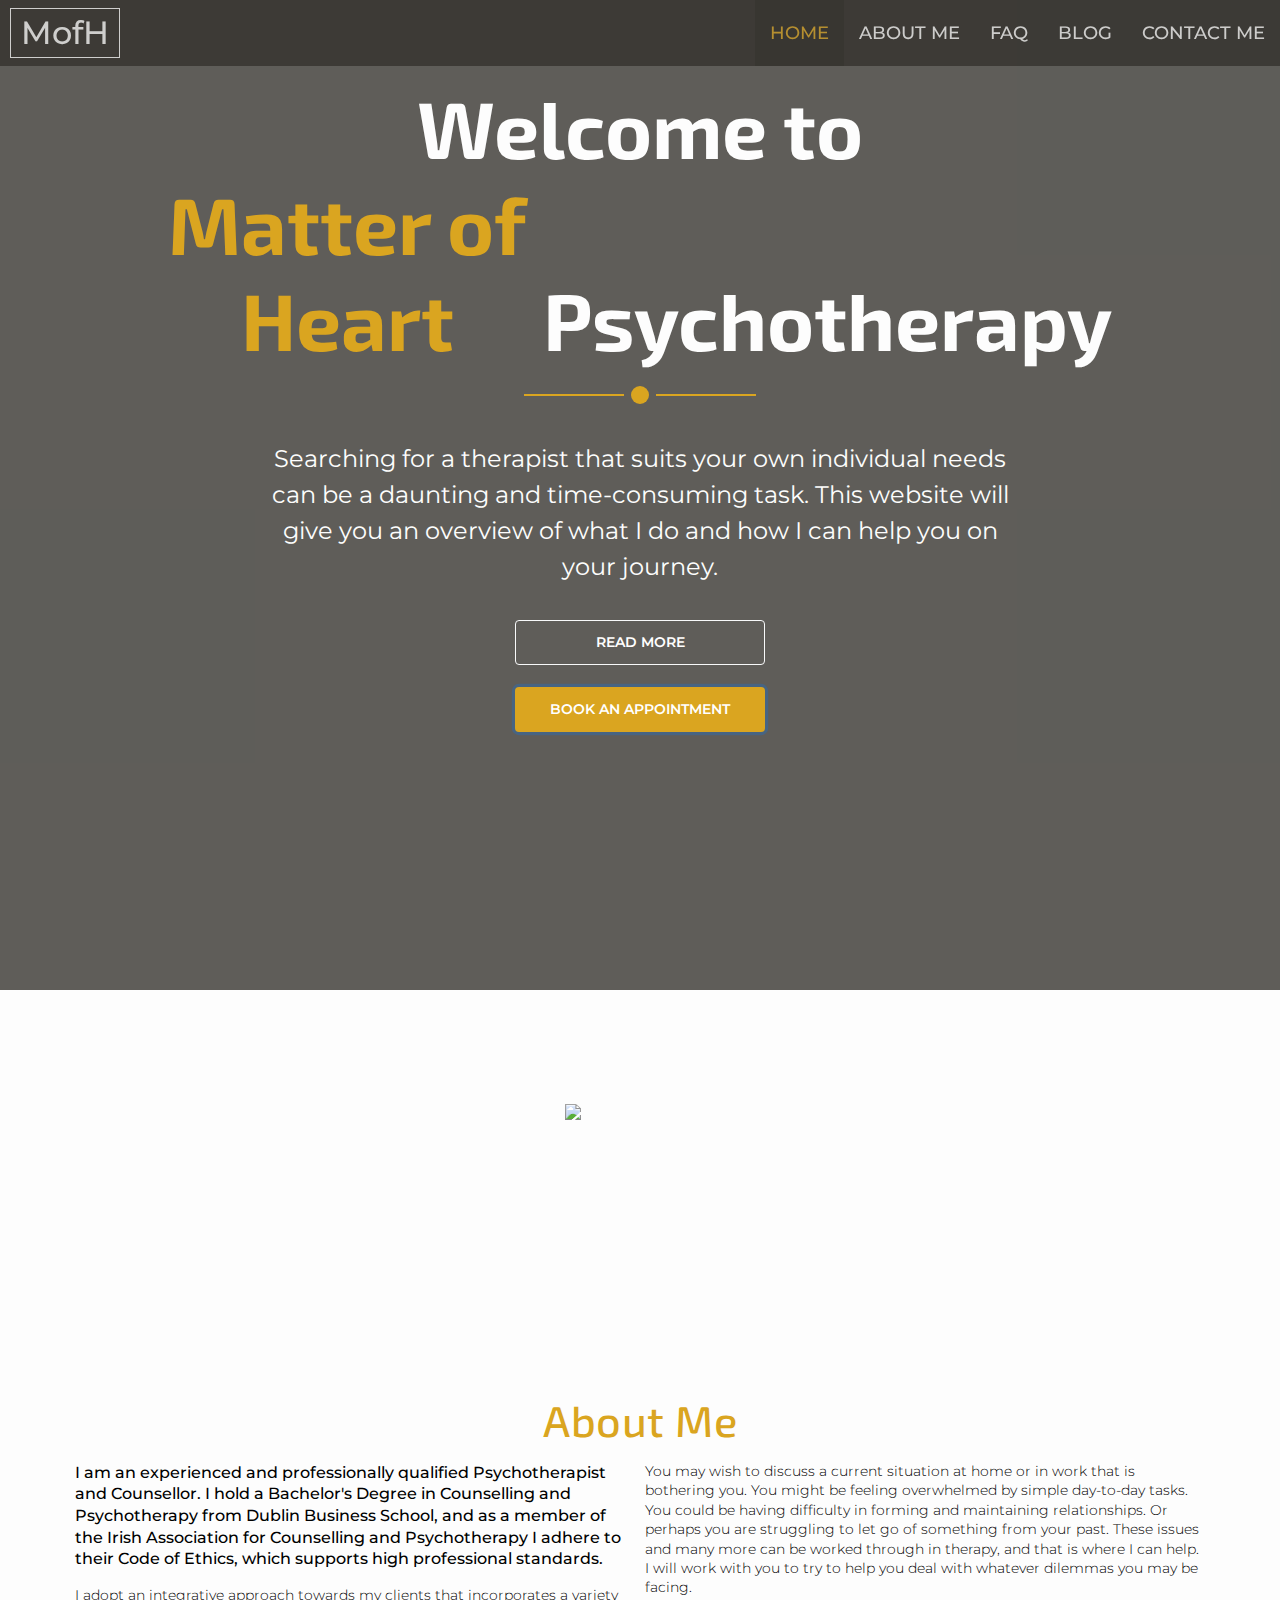
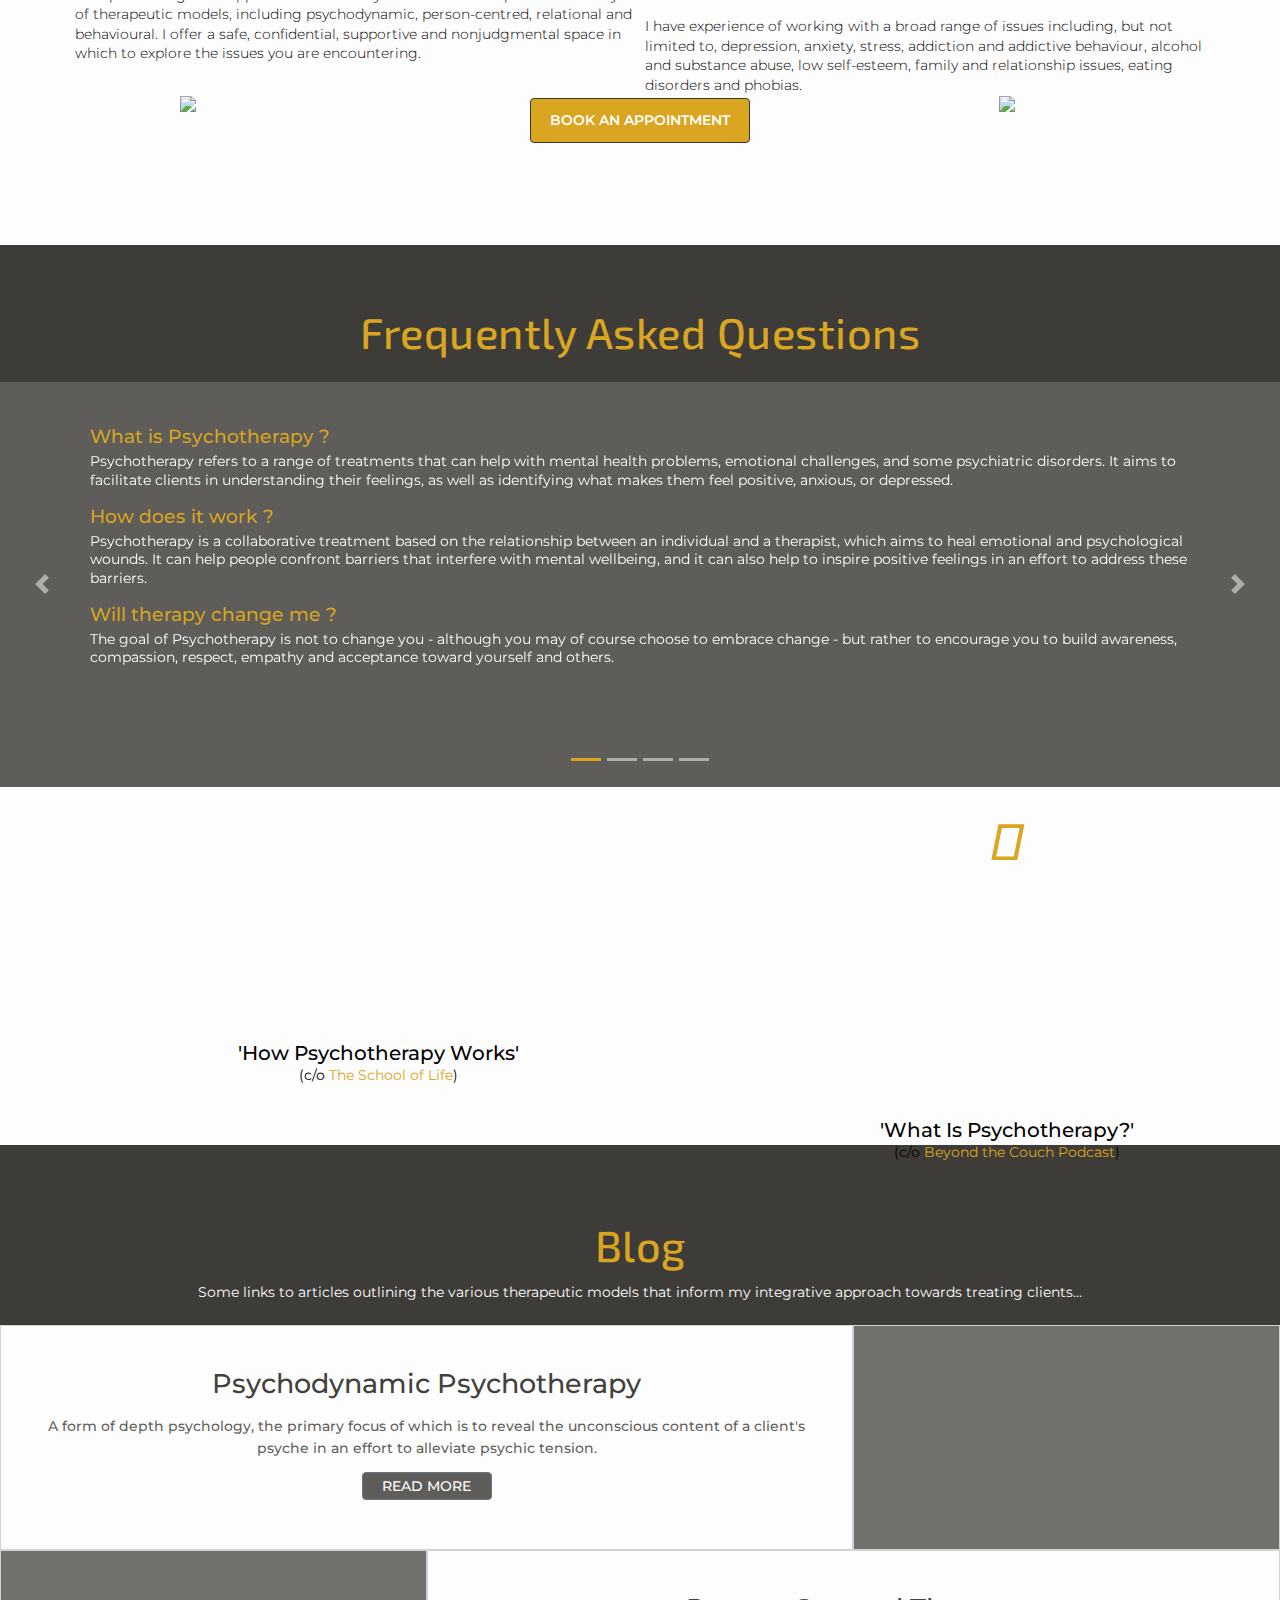
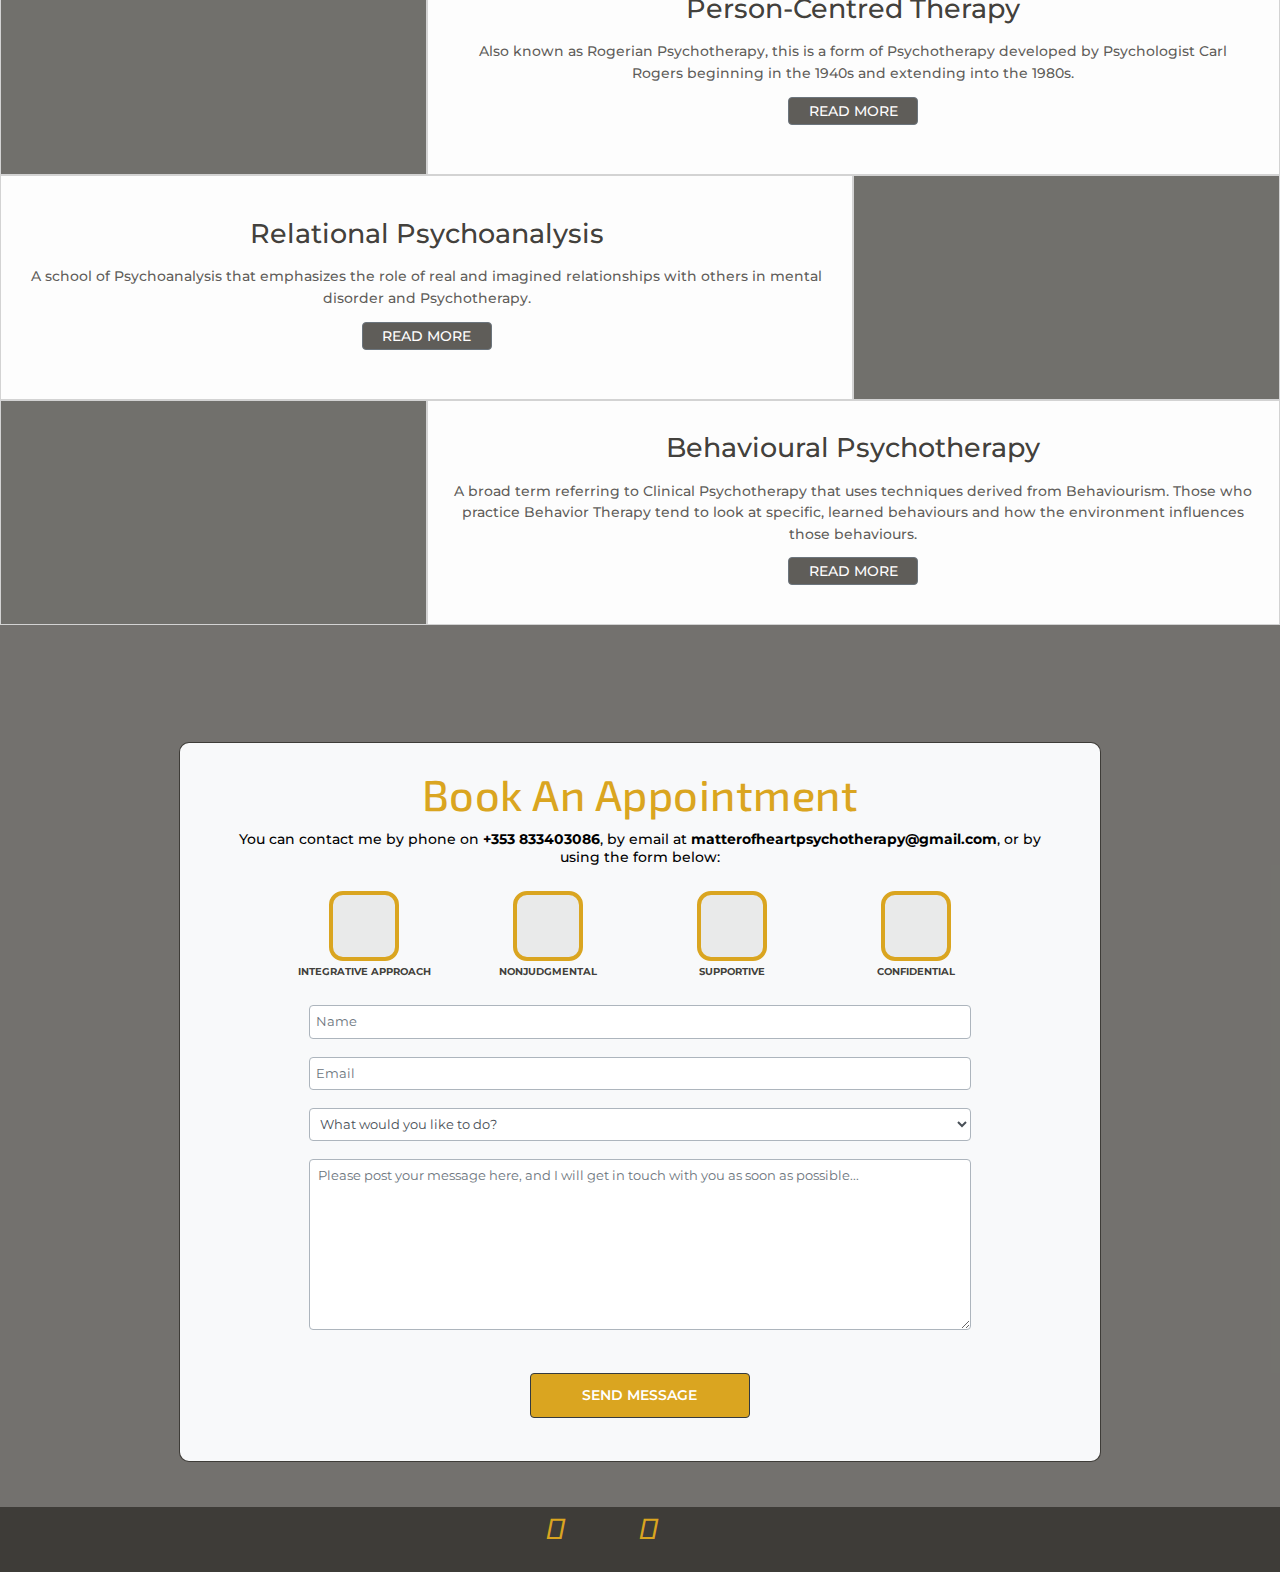
==== index.html @ 13bdae67 "Resized form and containers in Contact section and restyled MofH summary icons" ====
<!DOCTYPE html>
<html lang="en">

<head>
    <meta charset="UTF-8">
    <meta name="viewport" content="width=device-width, initial-scale=1.0">
    <meta http-equiv="X-UA-Compatible" content="ie=edge">
    <link rel="shortcut icon" href="assets/images/heart.png" type="image/png">
    <link rel="stylesheet" href="https://stackpath.bootstrapcdn.com/bootstrap/4.3.1/css/bootstrap.min.css" integrity="sha384-ggOyR0iXCbMQv3Xipma34MD+dH/1fQ784/j6cY/iJTQUOhcWr7x9JvoRxT2MZw1T" crossorigin="anonymous">
    <link rel="stylesheet" href="libraries/bootstrap.min.css" type="text/css" />
    <link rel="stylesheet" href="https://stackpath.bootstrapcdn.com/font-awesome/4.7.0/css/font-awesome.min.css" type="text/css">
    <link rel="stylesheet" href="https://cdnjs.cloudflare.com/ajax/libs/hover.css/2.3.1/css/hover-min.css">

    <link rel="stylesheet" href="assets/css/style.css" type="text/css">
    <title>Matter of Heart Psychotherapy</title>
</head>

<body data-spy="scroll" data-target=".navbar" data-offset="30">

    <!----- Header ----->
    <header>
        <div class="container-fluid nav-container">
            <nav class="navbar navbar-dark bg-navbar navbar-fixed-top navbar-expand-sm">


                <a href="#" class="navbar-brand">
                    <h3>MofH</h3>
                </a>
                <button class="navbar-toggler custom-toggler" type="button" data-toggle="collapse" data-target="#navbarText" aria-controls="navbarText" aria-expanded="false" aria-label="Toggle navigation">
                    <span class="navbar-toggler-icon"></span>
                    </button>

                <div class="collapse navbar-collapse" id="navbarText">
                    <ul class="nav navbar-nav ml-auto">
                        <li class="nav-item">
                            <a class="nav-link" href="#landing">Home <span class="sr-only">(current)</span></a>
                        </li>
                        <li class="nav-item">
                            <a class="nav-link" href="#about">About Me</a>
                        </li>
                        <li class="nav-item">
                            <a class="nav-link" href="#faq">FAQ</a>
                        </li>
                        <li class="nav-item">
                            <a class="nav-link" href="#blog">Blog</a>
                        </li>
                        <li class="nav-item">
                            <a class="nav-link" href="#contact">Contact Me</a>
                        </li>

                    </ul>

                </div>

            </nav>
        </div>
    </header>
    <!----- end of Header ----->

    <!----- Landing section ----->
    <div class="container-fluid landing-container">
        <div class="opaque-overlay">&nbsp;</div>
        <section class="landing" id="landing">
            <div class="row">
                <div class="col">
                    <h1 class="landing-header">Welcome to <br><span class="mofh-branding">Matter of <br class="d-sm-none d-md-block">Heart</span> Psychotherapy</h1>
                </div>
            </div>
            <div class="row">
                <div class="col separator">
                    <span></span>
                </div>
            </div>
            <div class="row">
                <div class="col">
                    <p class="landing-text">Searching for a therapist that suits your own individual needs can be a daunting and time-consuming task. This website will give you an overview of what I do and how I can help you on your journey.</p>
                </div>
            </div>
            <div class="row">
                <div class="col readmore">
                    <a href="#about" class="btn btn-outline-light btn--readmore">Read more</a>
                </div>
            </div>
            <div class="row">
                <div class="col">
                    <a href="#contact" class="btn btn--cta" autofocus>Book an appointment</a>
                </div>
            </div>
        </section>
    </div>
    <!----- end of Landing section ----->

    <!----- About section ----->
    <section class="about" id="about">
        <div class="container-wrapper about-wrapper">
            <div class="container about-container mx-auto d-sm-none d-md-block">
                <div class="about-image">
                    <p><img class="align-middle" id="Ro_img" src="assets/images/ro_about-me-cropped.jpg" alt="About Me image" width="245" height="350"></p>
                </div>
                <h2 class="about-text-heading d-none d-sm-block">About Me</h2>
                <div class="row about-row">
                    <div class="col-10 offset-1 offset-sm-0 col-sm-6 about-text">
                        <h2 class="about-text-heading d-sm-none">About Me</h2>
                        <p class="about-text-main">I am an experienced and professionally qualified Psychotherapist and Counsellor. I hold a Bachelor's Degree in Counselling and Psychotherapy from Dublin Business School, and as a member of the Irish Association for Counselling
                            and Psychotherapy I adhere to their Code of Ethics, which supports high professional standards.</p>
                        <p class="about-text-secondary">I adopt an integrative approach towards my clients that incorporates a variety of therapeutic models, including psychodynamic, person-centred, relational and behavioural. I offer a safe, confidential, supportive and nonjudgmental
                            space in which to explore the issues you are encountering.</p>
                    </div>
                    <div class="col-sm-6 about-text">
                        <p class="about-text-secondary d-none d-sm-block">You may wish to discuss a current situation at home or in work that is bothering you. You might be feeling overwhelmed by simple day-to-day tasks. You could be having difficulty in forming and maintaining relationships. Or perhaps
                            you are struggling to let go of something from your past. These issues and many more can be worked through in therapy, and that is where I can help. I will work with you to try to help you deal with whatever dilemmas you may
                            be facing.</p>
                        <p class="about-text-secondary d-none d-sm-block"><br class="d-none d-md-block">I have experience of working with a broad range of issues including, but not limited to, depression, anxiety, stress, addiction and addictive behaviour, alcohol and substance abuse, low self-esteem,
                            family and relationship issues, eating disorders and phobias.</p>
                    </div>
                </div>
                <div class="row justify-content-around">
                    <div class="d-none d-sm-inline-block col-sm-4">
                        <p class="about-logos dbslogo"><img class="align-middle" id="dbslogo" src="assets/images/dbs-logo-2019-small.png" alt="DBS logo" width="160" height="89"></p>
                    </div>
                    <div class="d-none d-sm-inline-block col-sm-4">
                        <p class="about-logos iacplogo"><img class="align-middle" id="iacplogo" src="assets/images/IACPlogo.png" alt="IACP logo" width="160" height="89"></p>
                    </div>
                </div>
                <div class="row">
                    <div class="col about-cta">
                        <a href="#contact" class="btn btn-outline-dark btn--cta">Book an appointment</a>
                    </div>
                </div>
            </div>
            <div class="container-fluid about-container d-none d-sm-block d-md-none">
                <div class="row about-row-landscape">
                    <div class="col-sm-4 about-images-landscape">
                        <div class="row">
                            <div class="col about-image">
                                <p><img class="align-middle" id="Ro_img" src="assets/images/ro_about-me-cropped.jpg" alt="About Me image" width="196" height="280"></p>
                            </div>
                        </div>
                        <div class="row">
                            <div class="col d-sm-block">
                                <p class="about-logos"><img class="align-middle" src="assets/images/IACPlogo.png" alt="DBS logo" width="110" height="60"></p>
                            </div>
                        </div>
                        <div class="row">
                            <div class="col d-sm-block">
                                <p class="about-logos"><img class="align-middle" src="assets/images/dbs-logo-2019-small.png" alt="DBS logo" width="110" height="60"></p>
                            </div>
                        </div>
                    </div>
                    <div class="col-sm-8 about-text">
                        <div class="row">
                            <div class="col-sm-12">
                                <h2 class="about-text-heading d-sm-block">About Me</h2>
                                <p class="about-text-main">I am an experienced and professionally qualified Psychotherapist and Counsellor. I hold a Bachelor's Degree in Counselling and Psychotherapy from Dublin Business School, and as a member of the Irish Association for Counselling
                                    and Psychotherapy I adhere to their Code of Ethics, which supports high professional standards.</p>
                                <p class="about-text-secondary">I adopt an integrative approach towards my clients that incorporates a variety of therapeutic models, including psychodynamic, person-centred, relational and behavioural. I offer a safe, confidential, supportive and nonjudgmental
                                    space in which to explore the issues you are encountering.</p>
                            </div>
                        </div>
                        <div class="row">
                            <div class="col about-cta">
                                <a href="#contact" class="btn btn-outline-dark btn--cta">Book an appointment</a>
                            </div>
                        </div>
                    </div>
                </div>
            </div>
        </div>
    </section>
    <!----- end of About section ----->

    <!----- FAQ section ----->
    <section class="faq" id="faq">
        <div class="container-fluid faqmobile-container d-md-none">
            <div class="faq-heading">
                <h2>Frequently Asked Questions</h2>
            </div>
            <div id="faq-accordion">
                <div class="card">
                    <div class="card-header" id="faqOne">
                        <h5 class="mb-0">
                            <button class="btn btn-link collapsed" data-toggle="collapse" data-target="#faqcollapseOne" aria-expanded="false" aria-controls="faqcollapseOne">
                            What Do Counselling and Psychotherapy Involve <i class="fas fa-question"></i>
                            </button>
                        </h5>
                    </div>
                    <div id="faqcollapseOne" class="collapse" aria-labelledby="faqOne" data-parent="#faq-accordion">
                        <div class="card-body">
                            Counsellors and Psychotherapists are trained to work closely with you to enable you to explore thoughts, beliefs, feelings and behaviours that affect your life negatively. Through Counselling and Psychotherapy you are given the support and safety to explore,
                            understand and often to change these thoughts, beliefs, feelings and behaviours. The personal growth that can then take place can free you from the limitations of old patterns. This can allow more realistic and effective ways
                            of improving the quality, contentment and satisfaction of your life to emerge.
                        </div>
                    </div>
                </div>
                <div class="card">
                    <div class="card-header" id="faqTwo">
                        <h5 class="mb-0">
                            <button class="btn btn-link collapsed" data-toggle="collapse" data-target="#faqcollapseTwo" aria-expanded="false" aria-controls="faqcollapseTwo">
                            What's The Difference Between Counselling and Psychotherapy <i class="fas fa-question"></i>
                            </button>
                        </h5>
                    </div>
                    <div id="faqcollapseTwo" class="collapse" aria-labelledby="faqTwo" data-parent="#faq-accordion">
                        <div class="card-body">
                            Counselling and Psychotherapy are often considered to be interchangeable therapies that overlap in a number of ways. The key difference between the two therapeutic processes lies in the recommended time required to see benefits. Counselling usually refers
                            to a shorter, more targeted treatment that centres around specific patterns of behaviour. Psychotherapy typically focuses on working with clients for an extended period, and draws from insight into general emotional problems
                            and difficulties that may require deeper exploration. I have received extensive training as both a Counsellor and Psychotherapist.
                        </div>
                    </div>
                </div>
                <div class="card">
                    <div class="card-header" id="faqThree">
                        <h5 class="mb-0">
                            <button class="btn btn-link collapsed" data-toggle="collapse" data-target="#faqcollapseThree" aria-expanded="false" aria-controls="faqcollapseThree">
                            How Many Sessions Will I Need <i class="fas fa-question"></i>
                            </button>
                        </h5>
                    </div>
                    <div id="faqcollapseThree" class="collapse" aria-labelledby="faqThree" data-parent="#faq-accordion">
                        <div class="card-body">
                            There really is no simple answer to this question, as it will depend on what kind of issues you are experiencing. During your first session you can discuss this with me, and we can either agree on an open-ended arrangement or else decide on a fixed number
                            of sessions. A suggested initial plan might be to work together for approximately six sessions and then review whether to continue further.
                        </div>
                    </div>
                </div>
                <div class="card">
                    <div class="card-header" id="faqFour">
                        <h5 class="mb-0">
                            <button class="btn btn-link collapsed" data-toggle="collapse" data-target="#faqcollapseFour" aria-expanded="false" aria-controls="faqcollapseFour">
                            How Long Will Each Session Last <i class="fas fa-question"></i>
                            </button>
                        </h5>
                    </div>
                    <div id="faqcollapseFour" class="collapse" aria-labelledby="faqFour" data-parent="#faq-accordion">
                        <div class="card-body">
                            The length of a session is 50 minutes.
                        </div>
                    </div>
                </div>
                <div class="card">
                    <div class="card-header" id="faqFive">
                        <h5 class="mb-0">
                            <button class="btn btn-link collapsed" data-toggle="collapse" data-target="#faqcollapseFive" aria-expanded="false" aria-controls="faqcollapseFive">
                            How Much Does A Session Cost <i class="fas fa-question"></i>
                            </button>
                        </h5>
                    </div>
                    <div id="faqcollapseFive" class="collapse" aria-labelledby="faqFive" data-parent="#faq-accordion">
                        <div class="card-body">
                            The cost per session is €70. A discounted rate is available for students and retirees, as well as for low-waged and unemployed clients.
                        </div>
                    </div>
                </div>
                <div class="card">
                    <div class="card-header" id="faqSix">
                        <h5 class="mb-0">
                            <button class="btn btn-link collapsed" data-toggle="collapse" data-target="#faqcollapseSix" aria-expanded="false" aria-controls="faqcollapseSix">
                            How Often Will I Attend Therapy <i class="fas fa-question"></i>
                            </button>
                        </h5>
                    </div>
                    <div id="faqcollapseSix" class="collapse" aria-labelledby="faqSix" data-parent="#faq-accordion">
                        <div class="card-body">
                            Generally speaking, sessions are held on a weekly basis. This allows the relationship between the Therapist and client to develop effectively, as the therapy is regular and consistent. The client can also gain a faster and deeper understanding of their
                            experiences this way. In some cases, sessions may take place on a fortnightly basis by agreement with your Therapist.
                        </div>
                    </div>
                </div>
                <div class="card">
                    <div class="card-header" id="faqSeven">
                        <h5 class="mb-0">
                            <button class="btn btn-link collapsed" data-toggle="collapse" data-target="#faqcollapseSeven" aria-expanded="false" aria-controls="faqcollapseSeven">
                            What Happens If I Need to Cancel A Session <i class="fas fa-question"></i>
                            </button>
                        </h5>
                    </div>
                    <div id="faqcollapseSeven" class="collapse" aria-labelledby="faqSeven" data-parent="#faq-accordion">
                        <div class="card-body">
                            Should you need to cancel a session, Matter of Heart Psychotherapy requires at least 48 hours notice. If you are unable to cancel your appointment within this timeframe, you will be asked to pay a cancellation fee for the missed session, which will be
                            agreed upon at your first meeting with your Counsellor or Psychotherapist.
                        </div>
                    </div>
                </div>
                <div class="card">
                    <div class="card-header" id="faqEight">
                        <h5 class="mb-0">
                            <button class="btn btn-link collapsed" data-toggle="collapse" data-target="#faqcollapseEight" aria-expanded="false" aria-controls="faqcollapseEight">
                            Is Therapy Completely Confidential <i class="fas fa-question"></i>
                            </button>
                        </h5>
                    </div>
                    <div id="faqcollapseEight" class="collapse show" aria-labelledby="faqEight" data-parent="#faq-accordion">
                        <div class="card-body">
                            Counselling and psychotherapy are totally confidential services in almost all situations. However, it is important to point out that in certain circumstances ethical and legal obligations must be considered, such as the Child Protection Act (protecting
                            the rights and welfare of children and minors). Your Therapist will fully explain confidentiality to you in your first session.
                        </div>
                    </div>
                </div>
            </div>
        </div>
        <div class="container-fluid container-wrapper faq-wrapper d-none d-md-block">
            <div class="container-fluid faq-container d-none d-md-block">
                <section class="faq" id="faq">
                    <div class="faq-heading">
                        <h2>Frequently Asked Questions</h2>
                    </div>
                    <div id="faqcarousel" class="carousel slide" data-ride="carousel" data-interval="8000">
                        <ol class="carousel-indicators">
                            <li data-target="#faqcarousel" data-slide-to="0" class="active"></li>
                            <li data-target="#faqcarousel" data-slide-to="1"></li>
                            <li data-target="#faqcarousel" data-slide-to="2"></li>
                            <li data-target="#faqcarousel" data-slide-to="3"></li>
                        </ol>
                        <div class="carousel-inner">
                            <div class="carousel-item active">
                                <div class="carousel-text d-block">
                                    <div class="faq-group">
                                        <div class="faq-question">
                                            <h5 class="mb-1">
                                                What is Psychotherapy ?
                                            </h5>
                                        </div>
                                        <div class="faq-answer">
                                            <p>Psychotherapy refers to a range of treatments that can help with mental health problems, emotional challenges, and some psychiatric disorders. It aims to facilitate clients in understanding their feelings, as
                                                well as identifying what makes them feel positive, anxious, or depressed.</p>
                                        </div>
                                    </div>
                                    <div class="faq-group">
                                        <div class="faq-question">
                                            <h5 class="mb-1">
                                                How does it work ?
                                            </h5>
                                        </div>
                                        <div class="faq-answer">
                                            <p>Psychotherapy is a collaborative treatment based on the relationship between an individual and a therapist, which aims to heal emotional and psychological wounds. It can help people confront barriers that interfere
                                                with mental wellbeing, and it can also help to inspire positive feelings in an effort to address these barriers.</p>
                                        </div>
                                    </div>
                                    <div class="faq-group">
                                        <div class="faq-question">
                                            <h5 class="mb-1">
                                                Will therapy change me ?
                                            </h5>
                                        </div>
                                        <div class="faq-answer">
                                            <p>The goal of Psychotherapy is not to change you - although you may of course choose to embrace change - but rather to encourage you to build awareness, compassion, respect, empathy and acceptance toward yourself
                                                and others.</p>
                                        </div>
                                    </div>
                                </div>
                            </div>
                            <div class="carousel-item">
                                <div class="carousel-text d-block">
                                    <div class="faq-group">
                                        <div class="faq-question">
                                            <h5 class="mb-1">
                                                What do Counselling and Psychotherapy involve ?
                                            </h5>
                                        </div>
                                        <div class="faq-answer">
                                            <p>Counsellors and Psychotherapists are trained to work closely with you to enable you to explore thoughts, beliefs, feelings and behaviours that affect your life negatively. Through Counselling and Psychotherapy
                                                you are given the support and safety to explore, understand and often to change these thoughts, beliefs, feelings and behaviours. The personal growth that can then take place can free you from the limitations
                                                of old patterns. This can allow more realistic and effective ways of improving the quality, contentment and satisfaction of your life to emerge.</p>
                                        </div>
                                    </div>
                                    <div class="faq-group">
                                        <div class="faq-question">
                                            <h5 class="mb-1">
                                                What's the difference between Counselling and Psychotherapy ?
                                            </h5>
                                        </div>
                                        <div class="faq-answer">
                                            <p>Counselling and Psychotherapy are often considered to be interchangeable therapies that overlap in a number of ways. The key difference between the two therapeutic processes lies in the recommended time required
                                                to see benefits. Counselling usually refers to a shorter, more targeted treatment that centres around specific patterns of behaviour. Psychotherapy typically focuses on working with clients for an extended
                                                period, and draws from insight into general emotional problems and difficulties that may require deeper exploration. I have received extensive training as both a Counsellor and Psychotherapist.</p>
                                        </div>
                                    </div>
                                </div>
                            </div>
                            <div class="carousel-item">
                                <div class="carousel-text d-block">
                                    <div class="faq-group">
                                        <div class="faq-question">
                                            <h5 class="mb-1">
                                                How many sessions will I need ?
                                            </h5>
                                        </div>
                                        <div class="faq-answer">
                                            <p>There really is no simple answer to this question, as it will depend on what kind of issues you are experiencing. During your first session you can discuss this with me, and we can either agree on an open-ended
                                                arrangement or else decide on a fixed number of sessions. A suggested initial plan might be to work together for approximately six sessions and then review whether to continue further.</p>
                                        </div>
                                    </div>
                                    <div class="faq-group">
                                        <div class="faq-question">
                                            <h5 class="mb-1">
                                                How long will each session last ?
                                            </h5>
                                        </div>
                                        <div class="faq-answer">
                                            <p>The length of a session is 50 minutes.</p>
                                        </div>
                                    </div>
                                    <div class="faq-group">
                                        <div class="faq-question">
                                            <h5 class="mb-1">
                                                How often will I attend therapy ?
                                            </h5>
                                        </div>
                                        <div class="faq-answer">
                                            <p>Generally speaking, sessions are held on a weekly basis. This allows the relationship between the Therapist and client to develop effectively, as the therapy is regular and consistent. The client can also gain
                                                a faster and deeper understanding of their experiences this way. In some cases, sessions may take place on a fortnightly basis by agreement with your Therapist.</p>
                                        </div>
                                    </div>
                                </div>
                            </div>
                            <div class="carousel-item">
                                <div class="carousel-text d-block">
                                    <div class="faq-group">
                                        <div class="faq-question">
                                            <h5 class="mb-1">
                                                Is therapy completely confidential ?
                                            </h5>
                                        </div>
                                        <div class="faq-answer">
                                            <p>Counselling and Psychotherapy are totally confidential services in almost all situations. However, it is important to point out that in certain circumstances ethical and legal obligations must be considered,
                                                such as the Child Protection Act (protecting the rights and welfare of children and minors). Your Therapist will fully explain confidentiality to you in your first session.</p>
                                        </div>
                                    </div>
                                    <div class="faq-group">
                                        <div class="faq-question">
                                            <h5 class="mb-1">
                                                How much does a session cost ?
                                            </h5>
                                        </div>
                                        <div class="faq-answer">
                                            <p>The cost per session is €70. A discounted rate is available for students and retirees, as well as for low-waged and unemployed clients.</p>
                                        </div>
                                    </div>
                                    <div class="faq-group">
                                        <div class="faq-question">
                                            <h5 class="mb-1">
                                                What happens if I need to cancel a session ?
                                            </h5>
                                        </div>
                                        <div class="faq-answer">
                                            <p>Should you need to cancel a session, Matter of Heart Psychotherapy requires at least 48 hours notice. If you are unable to cancel your appointment within this timeframe, you will be asked to pay a cancellation
                                                fee for the missed session, which will be agreed upon at your first meeting with your Counsellor or Psychotherapist.</p>
                                        </div>
                                    </div>
                                </div>
                            </div>
                        </div>
                        <a class="carousel-control-prev" href="#faqcarousel" role="button" data-slide="prev">
    <span class="carousel-control-prev-icon" aria-hidden="true"></span>
    <span class="sr-only">Previous</span>
  </a>
                        <a class="carousel-control-next" href="#faqcarousel" role="button" data-slide="next">
    <span class="carousel-control-next-icon" aria-hidden="true"></span>
    <span class="sr-only">Next</span>
  </a>
                    </div>
                    <div class="container-fluid faqmedia-container">
                        <div class="row faqmedia justify-context-around">
                            <div class="col-7 faqvideo hvr-fade">
                                <div class="row">
                                    <div class="col faqvideoicon">
                                        <i class="fas fa-video"></i>
                                    </div>
                                </div>
                                <div class="row">
                                    <div class="col faqvideocontent">
                                        <div class="row justify-content-center">
                                            <div class="col faqvideoiframe">
                                                <iframe width="370" height="210" src="https://www.youtube.com/embed/g-i6QMvIAA0" frameborder="0" allow="accelerometer; autoplay; encrypted-media; gyroscope; picture-in-picture" allowfullscreen></iframe>
                                                <h5>'How Psychotherapy Works'</h5>
                                                <p>(c/o <a href="https://www.theschooloflife.com/" target="_blank">The School of Life</a>)</p>
                                            </div>
                                        </div>
                                    </div>
                                </div>
                            </div>
                            <div class="col-5 faqaudio hvr-fade">
                                <div class="row">
                                    <div class="col faqaudioicon">
                                        <i class="fas fa-headphones"></i>
                                    </div>
                                </div>
                                <div class="row">
                                    <div class="col faqaudiocontent">
                                        <div class="row">
                                            <div class="col faqaudioiframe">
                                                <iframe width="85%" height="210" scrolling="no" frameborder="no" allow="autoplay" src="https://w.soundcloud.com/player/?url=https%3A//api.soundcloud.com/tracks/313363065&color=%235e5d59&auto_play=false&hide_related=false&show_comments=true&show_user=true&show_reposts=false&show_teaser=true&visual=true"></iframe>
                                                <h5>'What Is Psychotherapy?'</h5>
                                                <p>(c/o <a href="https://www.drsallynazari.com/Season1.en.html" target="_blank">Beyond the Couch Podcast</a>)</p>
                                            </div>
                                        </div>
                                    </div>
                                </div>
                            </div>
                        </div>
                    </div>
                </section>
            </div>
        </div>
    </section>
    <!----- end of FAQ section ----->
    <!----- Blog section ----->
    <section class="blog" id="blog">
        <div class="container-fluid container-wrapper d-sm-none blog-wrapper">
            <div class="container-fluid blog-container d-sm-none mx-auto">
                <div class="blog-heading">
                    <h2>Blog</h2>
                    <p>Some links to articles outlining the various therapeutic models that inform my integrative approach towards treating clients...</p>
                </div>
                <div class="row d-sm-none">
                    <div class="col-6 blogbox" id="blogboxOne">
                        <div class="row blogrow justify-content-center align-items-center">
                            <div class="col-10">
                                <a href="https://en.wikipedia.org/wiki/Psychodynamic_psychotherapy" target="_blank">
                                    <h4>Psychodynamic Psychotherapy</h4>
                                    <div class="row">
                                        <div class="col blog-separator d-sm-none">
                                            <span></span>
                                        </div>
                                    </div>
                                    <i class="fas fa-book-reader"></i>
                                </a>
                            </div>
                        </div>
                    </div>
                    <div class="col-6 blogbox" id="blogboxTwo">
                        <div class="row blogrow justify-content-center align-items-center">
                            <div class="blog-opaque-overlay-one">&nbsp;</div>
                            <div class="col-10"></div>
                        </div>
                    </div>
                    <div class="col-6 col-sm-4 col-md-2 order-sm-2 blogbox" id="blogboxThree">
                        <div class="row blogrow justify-content-center align-items-center">
                            <div class="blog-opaque-overlay-one">&nbsp;</div>
                            <div class="col-10"></div>
                        </div>
                    </div>
                    <div class="col-6 col-sm-8 col-md-4 order-sm-4 blogbox" id="blogboxFour">
                        <div class="row blogrow justify-content-center align-items-center">
                            <div class="col-10">
                                <a href="https://en.wikipedia.org/wiki/Person-centered_therapy" target="_blank">
                                    <h4>Person-Centred Therapy</h4>
                                    <div class="row">
                                        <div class="col blog-separator d-sm-none">
                                            <span></span>
                                        </div>
                                    </div>
                                    <i class="fas fa-book-reader"></i>
                                </a>
                            </div>
                        </div>
                    </div>
                </div>
                <div class="row d-sm-none">
                    <div class="col-6 blogbox" id="blogboxFive">
                        <div class="row blogrow justify-content-center align-items-center">
                            <div class="col-10">
                                <a href="https://en.wikipedia.org/wiki/Relational_psychoanalysis" target="_blank">
                                    <h4>Relational Psychoanalysis</h4>
                                    <div class="row">
                                        <div class="col blog-separator d-sm-none">
                                            <span></span>
                                        </div>
                                    </div>
                                    <i class="fas fa-book-reader"></i>
                                </a>
                            </div>
                        </div>
                    </div>
                    <div class="col-6 blogbox" id="blogboxSix">
                        <div class="row blogrow justify-content-center align-items-center">
                            <div class="blog-opaque-overlay-one">&nbsp;</div>
                            <div class="col-10"></div>
                        </div>
                    </div>
                    <div class="col-6 blogbox" id="blogboxSeven">
                        <div class="row blogrow justify-content-center align-items-center">
                            <div class="blog-opaque-overlay-one">&nbsp;</div>
                            <div class="col-10"></div>
                        </div>
                    </div>
                    <div class="col-6 blogbox" id="blogboxEight">
                        <div class="row blogrow justify-content-center align-items-center">
                            <div class="col-10">
                                <a href="https://en.wikipedia.org/wiki/Behaviour_therapy" target="_blank">
                                    <h4>Behavioural Psychotherapy</h4>
                                    <div class="row">
                                        <div class="col blog-separator d-sm-none">
                                            <span></span>
                                        </div>
                                    </div>
                                    <i class="fas fa-book-reader"></i>
                                </a>
                            </div>
                        </div>
                    </div>
                </div>

            </div>
        </div>
        <div class="container-fluid blog-container-tablet d-none d-sm-block">
            <div class="blog-heading">
                <h2>Blog</h2>
                <p>Some links to articles outlining the various therapeutic models that inform my integrative approach towards treating clients...</p>
            </div>
            <div class="row">
                <div class="col-sm-8 blogboxtablet hvr-sweep-to-right" id="blogboxtabletOne">
                    <div class="row blogrowtablet justify-content-center align-items-center">
                        <div class="col">

                            <h4>Psychodynamic Psychotherapy</h4>
                            <div class="row">
                                <div class="col blog-separator d-sm-none">
                                    <span></span>
                                </div>
                            </div>
                            <i class="fas fa-book-reader"></i>

                            <p class="d-none d-sm-block">A form of depth psychology, the primary focus of which is to reveal the unconscious content of a client's psyche in an effort to alleviate psychic tension.<br><a href="https://en.wikipedia.org/wiki/Psychodynamic_psychotherapy"
                                    class="btn btn-secondary blogreadmore btn--readmore" target="_blank">Read more</a></p>
                        </div>
                    </div>
                </div>
                <div class="col-sm-4 blogboxtablet" id="blogboxtabletTwo">
                    <div class="row blogrowtablet justify-content-center align-items-center">
                        <div class="blog-opaque-overlay-one">&nbsp;</div>
                    </div>
                </div>
            </div>
            <div class="row">
                <div class="col-sm-4 blogboxtablet" id="blogboxtabletThree">
                    <div class="row blogrowtablet justify-content-center align-items-center">
                        <div class="blog-opaque-overlay-one">&nbsp;</div>
                    </div>
                </div>
                <div class="col-sm-8 blogboxtablet hvr-sweep-to-left" id="blogboxtabletFour">
                    <div class="row blogrowtablet justify-content-center align-items-center">
                        <div class="col">

                            <h4>Person-Centred Therapy</h4>
                            <div class="row">
                                <div class="col blog-separator d-sm-none">
                                    <span></span>
                                </div>
                            </div>
                            <i class="fas fa-book-reader"></i>

                            <p class="d-none d-sm-block">Also known as Rogerian Psychotherapy, this is a form of Psychotherapy developed by Psychologist Carl Rogers beginning in the 1940s and extending into the 1980s.<br><a href="https://en.wikipedia.org/wiki/Person-centered_therapy"
                                    class="btn btn-secondary blogreadmore btn--readmore" target="_blank">Read more</a></p>
                        </div>
                    </div>
                </div>
            </div>
            <div class="row">
                <div class="col-sm-8 blogboxtablet hvr-sweep-to-right" id="blogboxtabletFive">
                    <div class="row blogrowtablet justify-content-center align-items-center">
                        <div class="col">

                            <h4>Relational Psychoanalysis</h4>
                            <div class="row">
                                <div class="col blog-separator d-sm-none">
                                    <span></span>
                                </div>
                            </div>
                            <i class="fas fa-book-reader"></i>

                            <p class="d-none d-sm-block">A school of Psychoanalysis that emphasizes the role of real and imagined relationships with others in mental disorder and Psychotherapy.<br><a href="https://en.wikipedia.org/wiki/Relational_psychoanalysis" class="btn btn-secondary blogreadmore btn--readmore"
                                    target="_blank">Read more</a></p>
                        </div>
                    </div>
                </div>
                <div class="col-sm-4 blogboxtablet" id="blogboxtabletSix">
                    <div class="row blogrowtablet justify-content-center align-items-center">
                        <div class="blog-opaque-overlay-one">&nbsp;</div>
                    </div>
                </div>
            </div>
            <div class="row">
                <div class="col-sm-4 blogboxtablet" id="blogboxtabletSeven">
                    <div class="row blogrowtablet justify-content-center align-items-center">
                        <div class="blog-opaque-overlay-one">&nbsp;</div>
                    </div>
                </div>
                <div class="col-sm-8 blogboxtablet hvr-sweep-to-left" id="blogboxtabletEight">
                    <div class="row blogrowtablet justify-content-center align-items-center">
                        <div class="col">

                            <h4>Behavioural Psychotherapy</h4>
                            <div class="row">
                                <div class="col blog-separator d-sm-none">
                                    <span></span>
                                </div>
                            </div>
                            <i class="fas fa-book-reader"></i>

                            <p class="d-none d-sm-block">A broad term referring to Clinical Psychotherapy that uses techniques derived from Behaviourism. Those who practice Behavior Therapy tend to look at specific, learned behaviours and how the environment influences those behaviours.<br>
                                <a href="https://en.wikipedia.org/wiki/Behaviour_therapy" class="btn btn-secondary blogreadmore btn--readmore" target="_blank">Read more</a>
                            </p>
                        </div>
                    </div>
                </div>
            </div>
        </div>
    </section>
    <!----- end of Blog section ----->

    <!----- Contact section ----->
    <div class="container-fluid container-wrapper contact-wrapper">
        <section class="contact" id="contact">
            <div class="opaque-overlayTwo">&nbsp;</div>
            <div class="container contact-container mx-auto">
                <div class="contact-heading">
                    <h2>Book An Appointment</h2>
                    <p>You can contact me by phone on <strong>+353 833403086</strong>, by email at <strong>matterofheartpsychotherapy@gmail.com</strong>, or by using the form below:</p>
                </div>
                <div class="row d-none d-md-flex mofhicons justify-content-center">
                    <div class="col-sm-3 d-sm-block mofhiconsbox">
                        <div class="row">
                            <div class="mofhiconsframe mx-auto">
                                <div class="col-12 mofhicon">
                                    <i class="fas fa-layer-group"></i>
                                </div>
                            </div>
                            <div class="col-12 mofhsummary">
                                <h6>Integrative approach</h6>
                            </div>
                        </div>
                    </div>
                    <div class="col-sm-3 d-sm-block mofhiconsbox">
                        <div class="row">
                            <div class="mofhiconsframe mx-auto">
                                <div class="col-12 mofhicon">
                                    <i class="fas fa-user-friends"></i>
                                </div>
                            </div>
                            <div class="col-12 mofhsummary">
                                <h6>Nonjudgmental</h6>
                            </div>
                        </div>
                    </div>
                    <div class="col-sm-3 d-sm-block mofhiconsbox">
                        <div class="row">
                            <div class="mofhiconsframe mx-auto">
                                <div class="col-12 mofhicon">
                                    <i class="fas fa-hand-holding-heart"></i>
                                </div>
                            </div>
                            <div class="col-12 mofhsummary">
                                <h6>Supportive</h6>
                            </div>
                        </div>
                    </div>
                    <div class="col-sm-3 d-sm-block mofhiconsbox">
                        <div class="row">
                            <div class="mofhiconsframe mx-auto">
                                <div class="col-12 mofhicon">
                                    <i class="fas fa-hands-helping"></i>
                                </div>
                            </div>
                            <div class="col-12 mofhsummary">
                                <h6>Confidential</h6>
                            </div>
                        </div>
                    </div>
                </div>
                <div class="row contactform-row">
                    <div class="col-10 offset-1 contactform">
                        <form method="post" action="">
                            <div class="form-group">
                                <input type="text" name="name" class="form-control" id="fullname" placeholder="Name" required>
                            </div>
                            <div class="form-group">
                                <input type="email" name="email" class="form-control" id="emailaddress" placeholder="Email" required>
                            </div>
                            <div class="form-group">
                                <select name="query" class="form-control" id="formquery" required>
                                  <option>What would you like to do?</option>
                                  <option value="booking">Book an appointment</option>
                                  <option value="enquiry">General enquiry</option>
                                  <option value="collab">Work with me!</option>
                                </select>
                            </div>
                            <div class="form-group textbox d-md-none">
                                <textarea name="message" class="form-control" id="formmessage" placeholder="Please post your message here..." rows="8" maxlength="2000" required></textarea>
                            </div>
                            <div class="form-group textbox d-none d-md-block">
                                <textarea name="message" class="form-control" id="formmessage" placeholder="Please post your message here, and I will get in touch with you as soon as possible..." rows="10" maxlength="2000" required></textarea>
                            </div>
                            <div class="row">
                                <div class="col contact-cta">
                                    <button class="btn btn-outline-dark btn--cta" type="submit">Send message</button>
                                </div>
                            </div>
                        </form>
                    </div>
                </div>
            </div>
        </section>
    </div>
    <!----- end of Contact section ----->

    <!----- Footer ----->
    <footer class="container-fluid footer-container">
        <div class="row footer-row social-row align-items-center">
            <div class="col-10 offset-1 footer-col social-col">
                <ul class="list-inline social-list">
                    <li class="list-inline-item social-list-item">
                        <a href="#" target="_blank" id="facebooklink">
                        <i class="fab fa-facebook-f" id="facebookicon" aria-hidden="true"></i>
                        <span class="sr-only">Facebook</span>
                        </a>
                    </li>
                    <li class="list-inline-item social-list-item">
                        <a href="#" target="_blank" id="twitterlink">
                        <i class="fab fa-twitter" id="twittericon" aria-hidden="true"></i>
                        <span class="sr-only">Twitter</span>
                        </a>
                    </li>
                    <li class="list-inline-item social-list-item">
                        <a href="#" target="_blank" id="linkedinlink">
                        <i class="fab fa-linkedin-in" id="linkedinicon" aria-hidden="true"></i>
                        <span class="sr-only">LinkedIn</span>
                        </a>
                    </li>
                </ul>
            </div>
        </div>
    </footer>
    <!----- end of Footer ----->

    <!----- Modal ----->
    <div class="modal">
    </div>
    <!----- end of Modal ----->

    <script src="https://code.jquery.com/jquery-3.3.1.slim.min.js" integrity="sha384-q8i/X+965DzO0rT7abK41JStQIAqVgRVzpbzo5smXKp4YfRvH+8abtTE1Pi6jizo" crossorigin="anonymous"></script>

    <script src="https://cdnjs.cloudflare.com/ajax/libs/popper.js/1.14.7/umd/popper.min.js" integrity="sha384-UO2eT0CpHqdSJQ6hJty5KVphtPhzWj9WO1clHTMGa3JDZwrnQq4sF86dIHNDz0W1" crossorigin="anonymous"></script>
    <script src="https://kit.fontawesome.com/4ca5255d6d.js"></script>
    <script src="https://stackpath.bootstrapcdn.com/bootstrap/4.3.1/js/bootstrap.min.js" integrity="sha384-JjSmVgyd0p3pXB1rRibZUAYoIIy6OrQ6VrjIEaFf/nJGzIxFDsf4x0xIM+B07jRM" crossorigin="anonymous"></script>
    <script src="libraries/bootstrap.min.js"></script>
    <script src="assets/js/index.js"></script>



</body>

</html>
---- assets/css/style.css ----
@import url('https://fonts.googleapis.com/css?family=Exo+2|Montserrat&display=swap');
@import url('https://fonts.googleapis.com/css?family=Exo+2:100,300,500,700|Montserrat:100,300,500,700&display=swap');

html {}

body {
    font-family: "Montserrat", sans-serif;
    background-color: #fdfdfd;
    color: #fdfdfd;
    position: relative;
}

.row,
.container,
.container-fluid {
    padding: 0;
    margin: 0;
}

h1,
h2 {
    font-family: "Exo 2", sans-serif;
    text-align: center;
}

h2 {
    color: goldenrod;
    font-size: 2.3rem;
    letter-spacing: 0.5px;
}

@media(min-width: 576px) and (max-width: 767px) {
    h2 {
        font-size: 2.5rem;
        margin: 12px 0;
    }
}

@media(min-width: 576px) and (max-width: 767px) {
    h4 {
        font-size: 1.25rem;
        margin-bottom: 0;
    }
}

@media(min-width: 768px) {
    h2 {
        font-size: 2.7rem;
        margin: 12px 0;
    }
    h4 {
        font-size: 1.7rem;
        margin-top: 1rem;
    }
    i.fas.fa-book-reader {
        font-size: 1.4rem;
    }
}



/********** CUSTOM TEXT STYLINGS ETC. **********/

.mofh-branding {
    display: inline-block;
    color: goldenrod;
}



/********** CONTAINERS **********/

.nav-container {
    position: absolute;
    top: 0;
    left: 0;
    padding-left: 0;
    padding-right: 0;
    z-index: 1;
}

.landing-container {
    height: 110vh;
    background: url('../images/art-deco-blur-dark.jpg') no-repeat center center;
    -webkit-background-size: cover;
    -moz-background-size: cover;
    -o-background-size: cover;
    background-size: cover;
    align-items: center;
    justify-content: center;
    position: relative;
    padding-left: 0;
    padding-right: 0;
}

.opaque-overlay {
    position: absolute;
    top: 0;
    left: 0;
    height: 110vh;
    width: 100%;
    background-color: rgba(41, 39, 34, 0.75);
}

@media(min-width: 576px) and (max-width: 767px) {
    .landing-container,
    .opaque-overlay {
        height: 550px;
    }
}

.about-container {
    background-color: #fdfdfd;
}

.faqmobile-container {

    width: 100%;
    background-color: rgba(41, 39, 34, 0.9);
}

.faq-wrapper {

    height: 100vh;
    width: 100%;


}

.faq-container {

    height: 100vh;
    width: 100%;
    margin-top: 8vh;
    margin-bottom: 2vh;

}

.faqmedia-container {
    height: 42vh;
}

.blog-wrapper,
.blog-container {

    height: 128vh;

}

.blog-container,
.blog-container-tablet {
    background-color: #fdfdfd;

}



.contact-wrapper {
    position: relative;
    height: 91vh;

    background: url('../images/art-deco-blur-dark.jpg') no-repeat center center;
    -webkit-background-size: cover;
    -moz-background-size: cover;
    -o-background-size: cover;
    background-size: cover;
    align-items: center;
    justify-content: center;
    position: relative;
    padding-left: 0;
    padding-right: 0;

}

.opaque-overlayTwo {
    position: absolute;
    top: 0;
    left: 0;
    height: 91vh;
    width: 100%;
    background-color: rgba(41, 39, 34, 0.65);
}

.contact-container {
    position: absolute;
    height: 77vh;
    border: 1px solid rgba(41, 39, 34, 0.9);
    border-radius: 10px;
    overflow: hidden;
    background-color: #f8f9fa;
    margin-top: 10vh;
    margin-bottom: 2vh;
    width: 90%;
    left: 5%;
    right: 5%;
}

@media(min-width: 576px) and (max-width: 767px) {
    .contact-container {
        width: 65%;
        margin-top: 55px;
        height: 485px;
    }
    .contact-wrapper,
    .opaque-overlayTwo {
        height: 560px;
    }
    .contact-heading {
        margin-bottom: 20px;
    }
    .contact-heading p {
        padding-top: 3px;
    }
}

@media(min-width: 768px) {
    .contact-container {
        height: 80vh;
        margin-top: 3vh;
        width: 72%;
    }
    .contact-wrapper,
    .opaque-overlayTwo {
        height: 98vh;
    }
    .contact-wrapper {
        padding-top: 5vh;
    }
    .contact-heading p {
        line-height: 1.2;
    }
}

.footer-container {
    height: 65px;
    background-color: rgba(41, 39, 34, 0.9);
}



/********** SEPARATORS **********/

.separator span {
    position: relative;
    display: inline-block;
    margin-left: auto;
    margin-right: auto;
    height: 12px;
    width: 12px;
    border-radius: 50%;
    line-height: 1;
    background: goldenrod;
}

.separator span:after {
    position: absolute;
    left: 5%;
    bottom: 4px;
    height: 1px;
    width: 80px;
    background: goldenrod;
    content: "";
    display: inline-block;
    margin-left: 20px;
}

.separator span:before {
    position: absolute;
    right: 5%;
    bottom: 4px;
    height: 1px;
    width: 80px;
    background: goldenrod;
    content: "";
    display: inline-block;
    margin-right: 20px;
}

@media(min-width: 768px) {
    .separator span {
        height: 18px;
        width: 18px;
    }
    .separator span:before {
        right: 30%;
        bottom: 8px;
        height: 2px;
        width: 100px;
    }
    .separator span:after {
        left: 30%;
        bottom: 8px;
        height: 2px;
        width: 100px;
    }
}

.blog-separator span {
    position: relative;
    display: inline-block;
    margin-left: auto;
    margin-right: auto;
    height: 2px;
    width: 70px;
    line-height: 1;
    background: goldenrod;
}



/********** BUTTONS **********/

.btn {
    padding: 7px 5px;
    margin-top: 12px;
    margin-bottom: 5px;
    line-height: 1.7;
    min-width: 200px;
    text-transform: uppercase;
    font-size: .7rem;
    color: #fff;
    font-weight: 600;
}

@media(min-width: 768px) {
    .btn {
        margin-bottom: 10px;
        line-height: 2;
        min-width: 250px;
        font-size: .9rem;
    }
    .about-cta .btn {
        min-width: 220px;
        margin-top: -30px;
    }
}

.btn--cta {
    background-color: goldenrod;
}

.btn--cta:hover {
    background-color: #b1871b;
    color: #fff;
}

.btn:hover {
    cursor: pointer;
}

.btn--readmore:hover {
    cursor: context-menu;
}

.contact button {
    margin-top: 3px;
    min-width: 170px;
}


.btn-secondary {
    min-width: 120px;
    line-height: .6rem;
    font-weight: 500;
    margin-top: 8px;
}

a.btn.btn-secondary.blogreadmore.btn--readmore {
    color: #fff;
    background: rgba(41, 39, 34, 0.75);
}

@media(min-width: 768px) {
    .btn-secondary {
        min-width: 130px;
        line-height: .75rem;
        margin-top: 12px;
    }
    .contact button {
        min-width: 220px;
    }
}

a.btn.btn-secondary.blogreadmore.btn--readmore:hover {
    background: rgba(41, 39, 34, 0.9);
}



/********** NAVBAR **********/

.navbar {
    padding: 5px 0;
    position: relative;
}

.navbar-fixed-top {
    position: fixed;
    top: 0;
    left: 0;
    opacity: 0.7;
    width: 100%;
}

.navbar-brand {
    padding: 5px 10px;
    border: 1px solid;
    margin-left: 10px;

}

@media(min-width: 768px) {
    .navbar-brand {
        padding-left: 10px;
        padding-right: 10px;
    }
}

.navbar-brand h3 {
    margin-bottom: 0;
    font-size: 1.75rem;
    font-weight: 500;
}

@media(min-width: 768px) {
    .navbar-brand h3 {
        font-size: 2rem;
    }
}

a.nav-link {
    font-weight: 500;
    text-transform: uppercase;
}

.nav-link.active {
    color: goldenrod;
    font-weight: 500;
}

.bg-navbar {
    background-color: rgba(41, 39, 34, 0.9);
}

.navbar-dark .navbar-nav .nav-link {
    color: #fdfdfd;
}

.navbar-dark .navbar-nav .nav-link.active {
    color: goldenrod;
}

.navbar-toggler {
    border: none;
    padding: 12px 20px 10px;
}

.custom-toggler.navbar-toggler {
    border-color: goldenrod;
}

.custom-toggler .navbar-toggler-icon {
    background-image: url("data:image/svg+xml;charset=utf8,%3Csvg viewBox='0 0 32 32' xmlns='http://www.w3.org/2000/svg'%3E%3Cpath stroke='goldenrod' stroke-width='2' stroke-linecap='round' stroke-miterlimit='10' d='M4 8h24M4 16h24M4 24h24'/%3E%3C/svg%3E");
}

.navbar-nav {
    text-align: right;
    padding-right: 25px;
}

@media(min-width: 576px) {
    .navbar-expand-sm .navbar-nav .nav-link {
        padding: 20px 15px;
    }
}

@media(min-width: 576px) {
    .navbar {
        padding: 0;
    }
}

@media(min-width: 576px) {
    .navbar-nav {
        padding-right: 0;
    }
}

@media(min-width: 576px) {
    .navbar-dark .navbar-nav .nav-link.active {
        background-color: rgba(41, 39, 34, .99);
    }
}

@media(min-width: 576px) and (max-width: 767px) {
    nav {
        line-height: 1;
    }
}

@media(min-width: 768px) {
    nav {
        font-size: 1.1rem;
    }
}







/********** LANDING SECTION **********/

.landing {

    text-align: center;
}

.landing-header {
    font-size: 3rem;
    font-weight: 700;
    padding-top: 10px;
    padding-bottom: 10px;
    margin: 55px 3px 0;
}

.landing-text {

    padding-top: 25px;
    padding-left: 5%;
    padding-right: 5%;
    margin: 0;
}

.landing .readmore {
    padding-top: 3px;
}

@media(min-width: 576px) and (max-width: 767px) {
    .landing-header {
        padding: 5px 0;
        font-size: 3.2rem;
    }
    .landing-text {
        margin: 0;
        padding: 15px 0;
    }
}



@media(min-width: 768px) {
    .landing-header {
        font-size: 5rem;
        padding-top: 1.5rem;
        padding-bottom: 1.2rem;
    }
}

@media(min-width: 768px) {
    p.landing-text {
        font-size: 1.5rem;
        padding-top: 30px;
        padding-left: 20%;
        padding-right: 20%;
        padding-bottom: 20px;
    }
}



/********** ABOUT SECTION **********/

.about-image {
    height: 70vh;
}

.about-image p {
    text-align: center;
}

.about-image p img {
    margin-top: 20%;
}

.about-text {
    padding-left: 8px;
    padding-right: 8px;
    color: #000;
    line-height: 1.35;
}

.about-text-heading {
    text-align: center;
    color: goldenrod;

}

.about-text-main {
    font-weight: 500;
    margin-top: 18px;
}

.about-text-secondary {
    font-weight: 300;
}

.about-cta {
    text-align: center;
    padding-bottom: 20px;
}

@media(min-width: 576px) and (max-width:767px) {
    .about-image p img {
        margin-top: 60px;

    }
    .about-text {
        margin-top: 40px;
    }
    .about-text-main {
        margin-top: 0;
    }
    .about-image {
        height: 350px;
    }
    p.about-logos {
        text-align: center;
    }
    .about-image {
        padding-left: 5px;
    }
}

@media(min-width: 767px) {
    .about-image {
        height: 40vh;
    }
    .about-image p img {
        width: 249px;
        height: 340px;
        margin-top: 10%;
    }
    .about-text {
        padding-left: 5px;
        padding-right: 5px;
    }
    .about-text-heading {
        font-size: 2.7rem;
        margin-bottom: 15px;
        margin-top: 45px;
    }
    .about-text-main {
        margin-top: 0;
    }
    .about-text p {
        margin-bottom: 1rem;
    }
    .about-text .about-text-secondary {
        font-size: .9rem;
        margin-bottom: 0;
    }
    .about-logos {
        margin-bottom: 8px;
    }
    .about-logos img {
        width: 142px;
        height: 79px;
    }
    .iacplogo {
        text-align: right;
    }
    #iacplogo {
        margin-right: 8px;
    }
}


/********** FAQ SECTION **********/

.faq {
    width: 100%;
    position: relative;
    height: 160vh;
    background-color: #fdfdfd;
}

@media(min-width: 767px) {
    .faq {
        height: 100vh;
    }
}

.faq-heading h2,
.blog-heading h2,
.contact-heading h2 {
    padding: 10px 0;
    margin-top: 10px;
    margin-bottom: 10px;
}

.faq-heading h2 {
    margin-top: 12px;
    margin-bottom: 12px;
}

#faq-accordion {
    color: #000;
    background-color: goldenrod;
}

.card {
    border-left: 0;
    border-right: 0;
    border-bottom: 0;
}

.card-header {
    background-color: rgba(41, 39, 34, 0.75);
    padding: 9px 15px;
    position: relative;

}

.card-header button {
    color: goldenrod;
    text-align: left;
    margin-top: 4px;
    letter-spacing: 0.3px;
    line-height: 1.2;
    margin-bottom: 4px;
}

.card-header button i {
    font-size: 1rem;
}

.card-header h5 button::first-letter {
    font-size: 1rem;
}

.card-header button:hover {
    text-decoration: none;
    color: goldenrod;
}

#faqcollapseEight .card-body {
    border-bottom: 0;
}

@media(min-width: 576px) and (max-width: 767px) {
    .card-header button {
        font-size: .82rem;
    }
    .card-header button i {
        font-size: 1.1rem;
    }
    .card-header h5 button::first-letter {
        font-size: 1.25rem;
    }
    .faq {
        height: 245vh;
    }
}



.card-body {
    font-weight: 300;
    line-height: 1.4;
    padding-top: 10px;
    padding-bottom: 10px;
    background-color: #fdfdfd;
}

.faq-heading {
    background-color: rgba(41, 39, 34, 0.9);
    padding-bottom: 1px;
    padding-top: 40px;
}

.carousel {
    width: 100%;
    height: 45vh;

    color: black;
    background-color: rgba(41, 39, 34, 0.75);
}

.carousel-inner {}

.carousel-inner,
.carousel-item,
.carousel img {
    height: 45vh;
}

.carousel-text {
    text-align: left;
    position: absolute;
    width: 86%;
    left: 7%;
    top: 7%;
}

.carousel-control-next,
.carousel-control-prev {
    width: 5%;
    height: 45vh;
}

.carousel-control-prev-icon {
    margin-left: 20px;
}

.carousel-control-next-icon {
    margin-right: 20px;
}

.carousel-indicators .active {
    background-color: goldenrod;
}

.faq-group {}

.faq-question h5 {
    color: goldenrod;
    font-size: 1.2rem;
    margin-top: 15px;
}

.faq-answer {
    color: #fdfdfd;
    font-size: .85rem;
    line-height: 1.35;
}

@media(min-width: 576px) and (max-width: 767px) {
    .faq-heading {
        padding-top: 60px;
    }
    .faq-heading h2 {
        margin: 0;
        padding: 5px 0 7px;
    }
}

.faqmedia i {
    color: goldenrod;
    font-size: 3.2rem;
}

.faqmedia {
    text-align: center;
    color: #000;
}

.faqvideo,
.faqaudio {
    height: 41vh;
}

.faqvideo {
    border-right: 0;
}

.faqvideo,
.faqaudio,
.faqvideoicon,
.faqaudioicon {
    padding-left: 0;
    padding-right: 0;
}

.faqvideocontent,
.faqaudiocontent,
.faqvideoiframe,
.faqaudioiframe {
    padding-left: 0;
    padding-right: 0;
}

.faqaudioicon,
.faqaudiocontent {
    padding-right: 25px;
    padding-left: 12px;
}

.faqvideoicon,
.faqvideocontent {
    padding-left: 10px;
}

.faqvideoicon,
.faqaudioicon {
    padding-top: 17px;
    padding-bottom: 15px;
}

.faqmedia h5 {
    margin-bottom: 0;
    padding-top: 5px;
}

.faqmedia p {
    font-size: .9rem;
}

.faqmedia p a {
    color: goldenrod;
}

.faqmedia p a:hover {
    text-decoration: none;
}



/********** HOVER.CSS **********/

.hvr-fade:hover,
.hvr-fade:focus,
.hvr-fade:active {
    background-color: rgba(41, 39, 34, 0.15);
    color: #000;
}

.hvr-sweep-to-right:before,
.hvr-sweep-to-left:before {
    background-color: rgba(41, 39, 34, 0.15);
}



/********** BLOG SECTION **********/

.blog {}

.blogbox,
.blogboxtablet {
    color: #000;
    height: 25vh;
    font-weight: 500;
    text-align: center;
}

.blogboxtablet {
    height: 50vh;
    border: 0.1px solid lightgrey;
}

.blogbox div {
    padding-left: 0;
    padding-right: 0;
}

.blogbox h4 {
    font-size: 1rem;
}

.blogbox i {}

#blogboxOne {}

#blogboxTwo,
#blogboxtabletThree {
    background: url('../images/blogpicOne.jpg') no-repeat center center;
    -webkit-background-size: cover;
    -moz-background-size: cover;
    -o-background-size: cover;
    background-size: cover;
}

#blogboxThree,
#blogboxtabletTwo {
    background: url('../images/blogpicTwo.jpg') no-repeat center center;
    -webkit-background-size: cover;
    -moz-background-size: cover;
    -o-background-size: cover;
    background-size: cover;
}

#blogboxFour {}

#blogboxFive {}

#blogboxSix,
#blogboxtabletSix {
    background: url('../images/blogpicThree.jpg') no-repeat center center;
    -webkit-background-size: cover;
    -moz-background-size: cover;
    -o-background-size: cover;
    background-size: cover;
}

#blogboxSeven,
#blogboxtabletSeven {
    background: url('../images/blogpicFour.jpg') no-repeat center center;
    -webkit-background-size: cover;
    -moz-background-size: cover;
    -o-background-size: cover;
    background-size: cover;
}

#blogboxEight {}

.blogrow {
    height: 25vh;
}

.blogrowtablet {
    height: 50vh;
}

.blogrow a,
.blogrowtablet h4 {
    color: rgba(41, 39, 34, 0.9);
}

.blogrowtablet i {
    color: goldenrod;
}

.blogrowtablet p {
    color: rgba(41, 39, 34, 0.75);
    font-size: .7rem;
}

.blogrow a:hover,
.blogrowtablet a:hover {
    text-decoration: none;
}

.blogrow h4 {
    margin-bottom: 0;
}

.blog-opaque-overlay-one {
    position: absolute;
    top: 0;
    left: 0;
    height: 100%;
    width: 100%;
    background-color: rgba(41, 39, 34, 0.66);
}

.blog-opaque-overlay-two {
    position: absolute;
    top: 0;
    left: 0;
    height: 100%;
    width: 100%;
    background-color: rgba(115, 87, 17, 0.45);
}

.blog-heading {
    background-color: rgba(41, 39, 34, 0.9);
    height: 28vh;
}

.blog-heading h2,
.contact-heading h2 {
    margin: 0;
    padding-top: 58px;
    padding-bottom: 10px;
}

.blog-heading p,
.contact-heading p {
    font-size: .7rem;
    text-align: center;
    padding: 0 20px;
    margin-bottom: 10px;
}

@media(min-width: 576px) and (max-width: 767px) {
    .blog-heading {
        height: 46vh;
    }

    .blog-heading h2 {
        padding-top: 45px;
    }

    .blog-heading p {
        padding: 0 20px;
        font-size: .75rem;
    }
    .blogboxtablet {
        padding-left: 5px;
        padding-right: 5px;
    }
}

@media(min-width: 768px) {
    .blog-heading {
        height: 20vh;
    }
    .blog-heading h2 {
        padding-top: 75px;
    }
    .blog-heading p,
    .contact-heading p {
        font-size: .9rem;
        padding: 0 30px;
    }
    .blogboxtablet,
    .blogrowtablet {
        height: 25vh;
    }
    .blogrowtablet p {
        font-size: .9rem;
        margin-top: .5rem;
    }
    .blogboxtablet {
        padding-left: 10px;
        padding-right: 10px;
    }
}


/********** CONTACT SECTION **********/

.contact {
    height: 91vh;
    width: 100%;
}

.contact-heading {
    margin-bottom: 15px;
}

.contact-heading,
.contactform {
    color: #000;
}

.contactform {
    padding: 0;
}

.contact-heading h2 {
    padding-top: 10px;
    line-height: 1;
    font-size: 1.9rem;
}

.contact-heading p {
    padding-bottom: 5px;
    margin-bottom: 10px;
    font-weight: 500;
    padding-right: 12px;
    padding-left: 12px;
}

.contact .mofhicons h6 {
    font-size: .6rem;
    text-transform: uppercase;
    font-weight: 700;
}

.mofhicons {
    color: rgba(41, 39, 34, 0.75);
    width: 80%;
    margin-left: 10%;
    margin-right: 10%;
    padding: 0;
    text-align: center;
}

.mofhiconsframe {
    border: 4px solid goldenrod;
    background-color: rgba(41, 39, 34, 0.07);
    border-radius: 20%;
    margin-bottom: 5px;
    width: 70px;
    height: 70px;
}

.mofhiconsframe:hover {
    background-color: goldenrod;
}

.mofhiconsbox {
    padding: 0 10px;
}

.mofhicon {
    font-size: 1.5rem;
    font-weight: 600;
    padding-top: 10px;
}

.mofhsummary {
    color: rgba(41, 39, 34, 0.9);
    padding-left: 0;
    padding-right: 0;
}

.contact-cta {
    text-align: center;
    padding-bottom: 10px;
}

.form-group {
    margin-bottom: 15px;
}

.form-control {
    padding: 0 6px;
    line-height: 1;
    border: 1px solid #adb5bd;
    font-size: .8rem;
    width: 90%;
    margin-left: 5%;
}

.contactform textarea {
    padding: 8px 8px;
}

@media(min-width: 576px) and (max-width: 767px) {
    .contact {
        height: 560px;
    }
    .contact-heading h2 {
        padding-bottom: 5px;
    }
    .contact .textbox {
        margin-bottom: 20px;
    }
}

@media(min-width: 576px) {
    .contact .mofhicons h6 {
        font-size: .4rem;
    }
}

@media(min-width: 768px) {
    .contact {
        margin-top: 5vh;
    }
    .contact-heading p {
        margin-bottom: 20px;
        padding: 5px 45px;
    }
    .mofhicons {
        margin-bottom: 20px;
    }
    .mofhicon {
        font-size: 2rem;
    }
    .contact .mofhicons h6 {
        font-size: .6rem;
    }
    .form-group {
        margin-bottom: 18px;
        margin-left: 15px;
        margin-right: 15px;
    }
    .form-group textarea {
        line-height: 1.2;
    }
    .form-group.textbox {
        margin-bottom: 10px;
    }
    .contact-cta {
        margin-top: 30px;
    }
    .contact-heading {
        margin-top: 20px;
    }
    .contact-heading h2 {
        font-size: 2.7rem;
    }
}

/********** FOOTER **********/

.footer-row {
    text-align: center;
    font-size: 1.8rem;
    height: 60px;

}



.footer-col {
    height: 60px;

}

.social-list {
    margin-bottom: 0;
    height: 60px;
    justify-content: center;
}

.social-list a {
    padding: 5px 30px 5px;
    margin-top: 10px;
}

#facebooklink {
    padding-left: 10px;
}

#linkedinlink {
    padding-right: 10px;
}

.social-list i {
    padding-top: 16px;
    color: goldenrod;
}
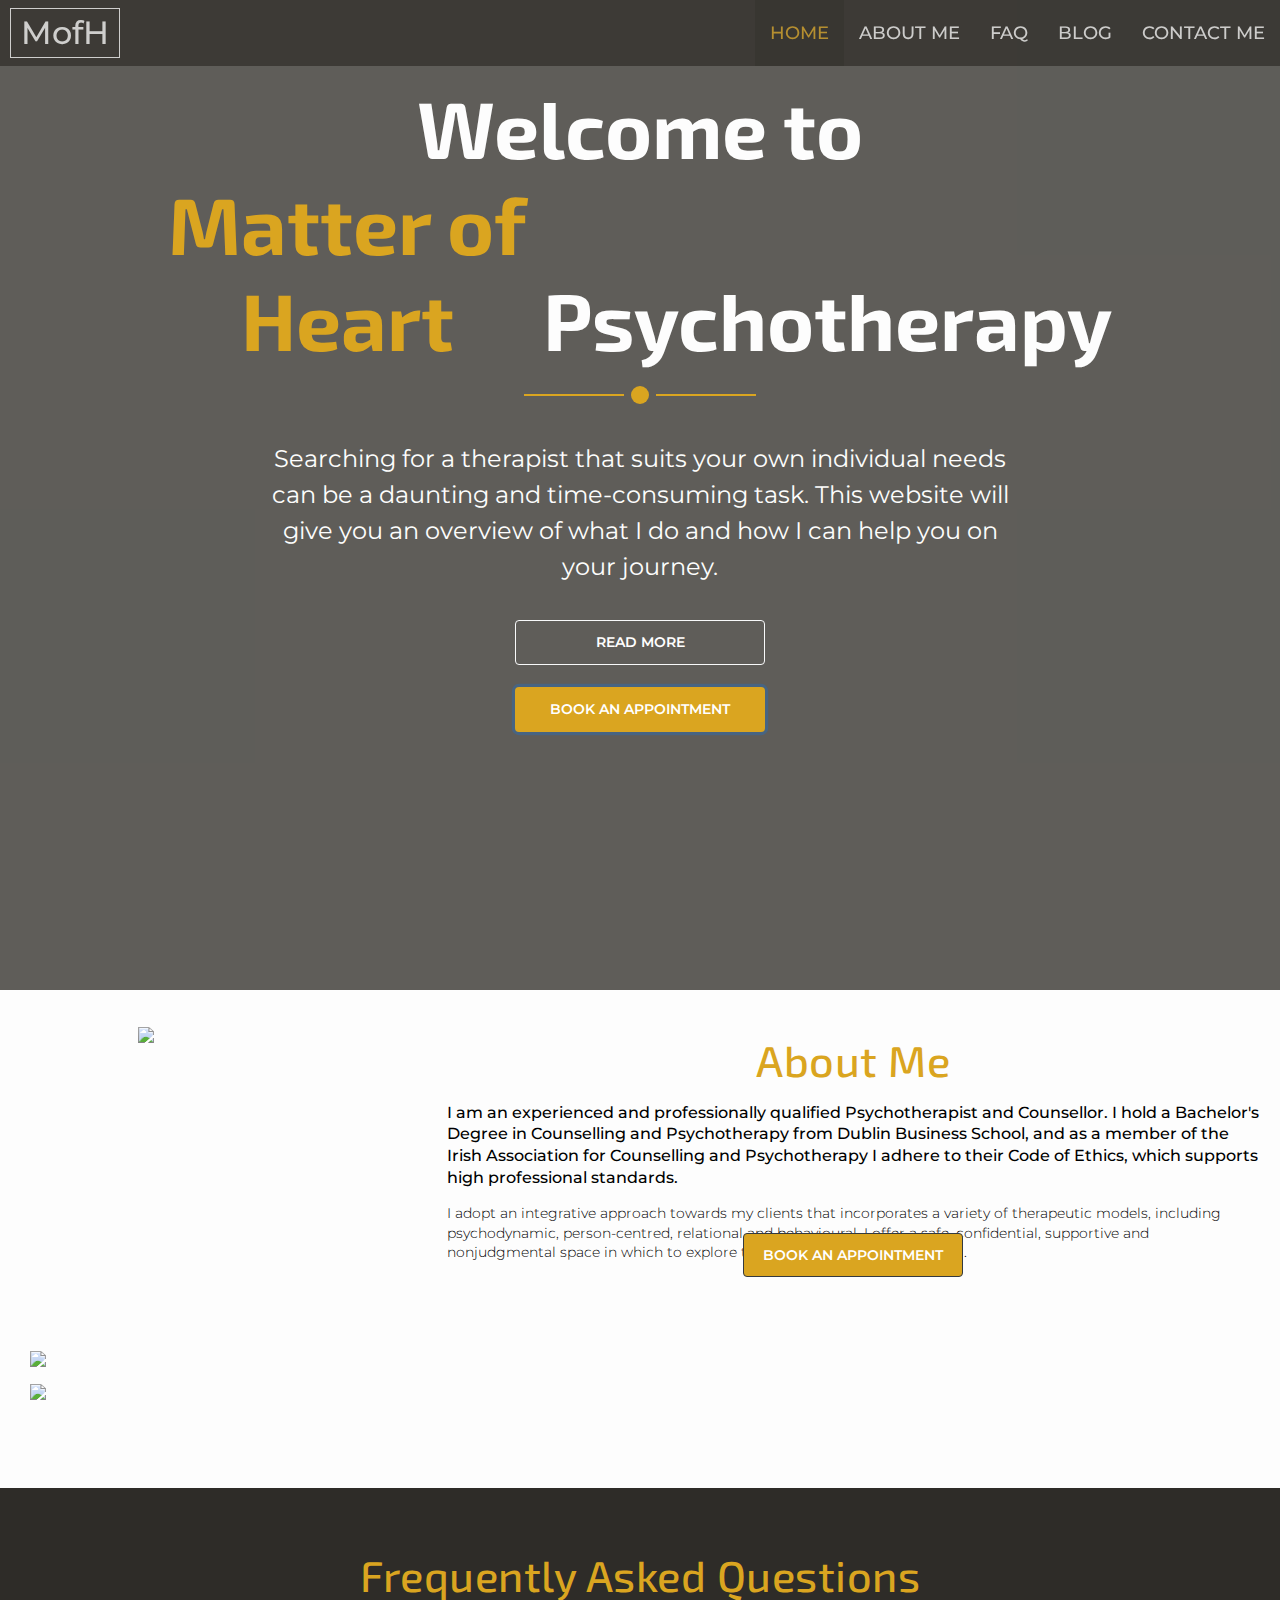
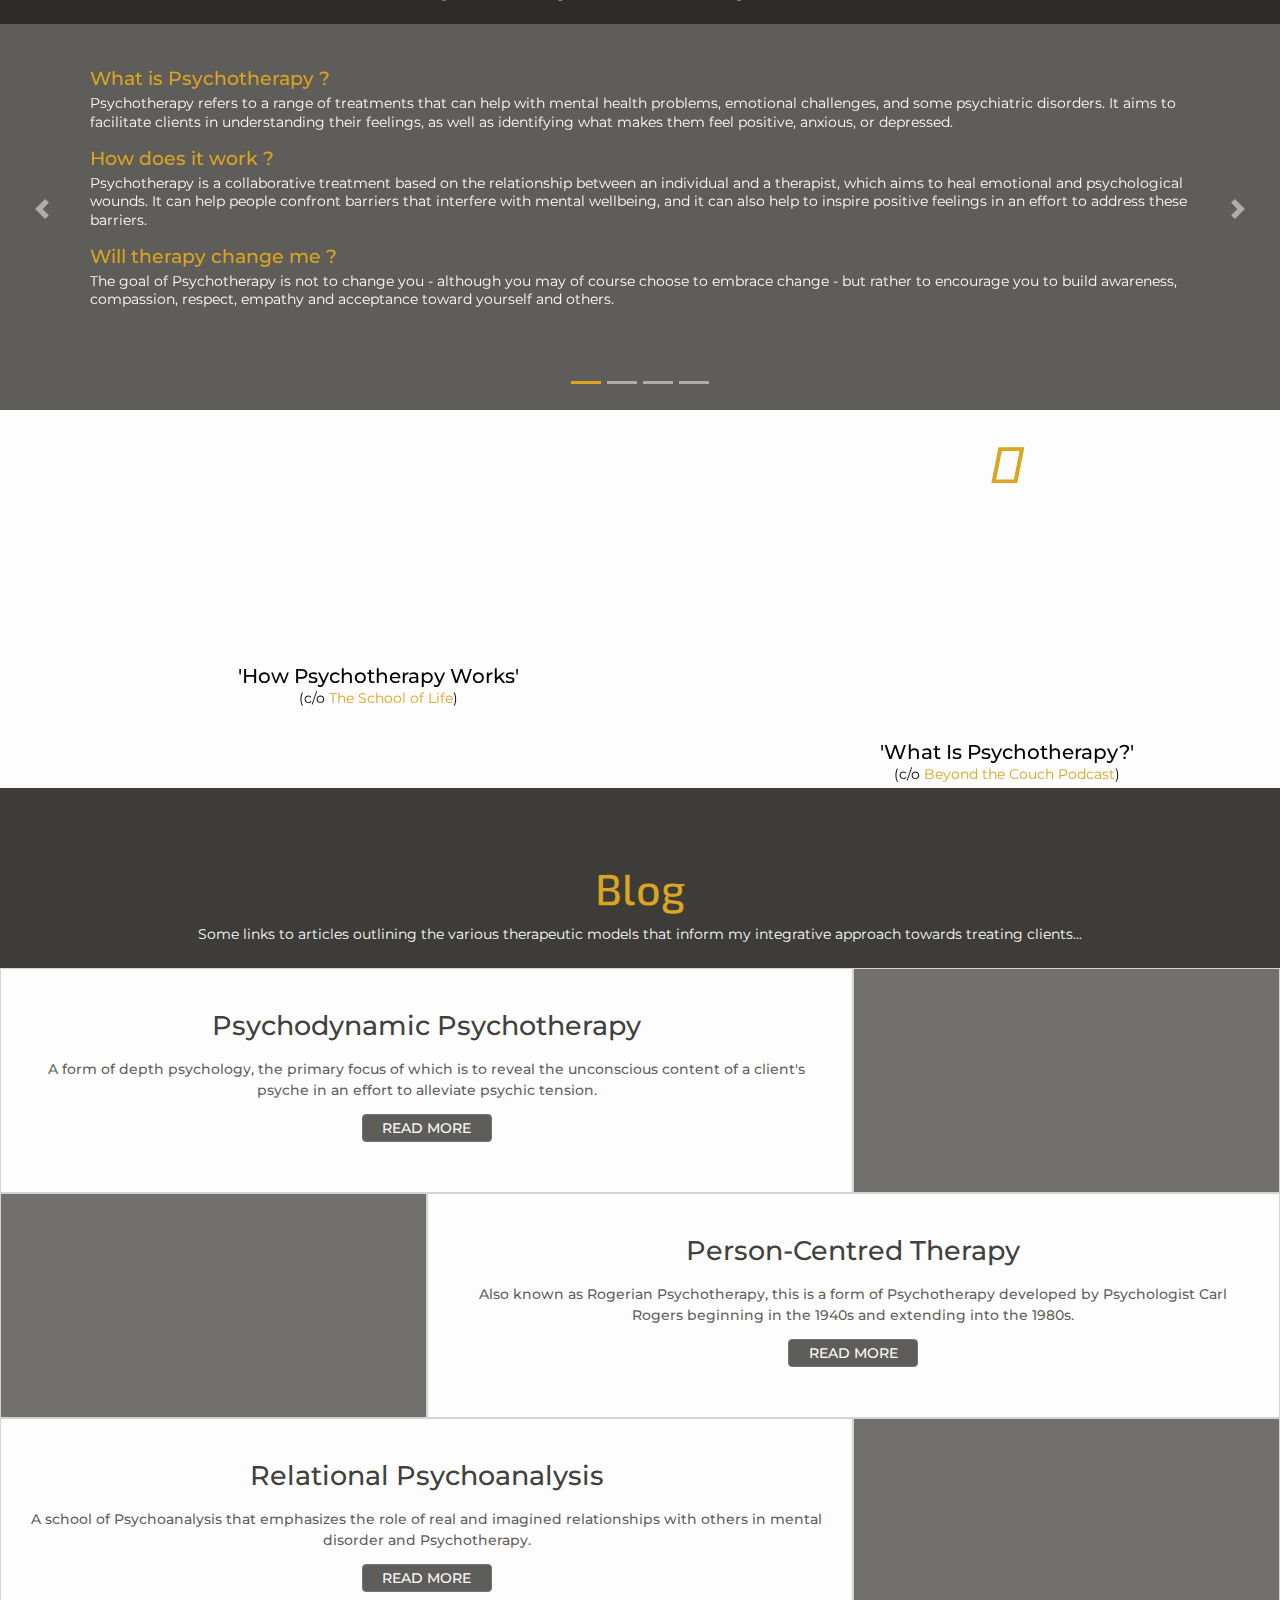
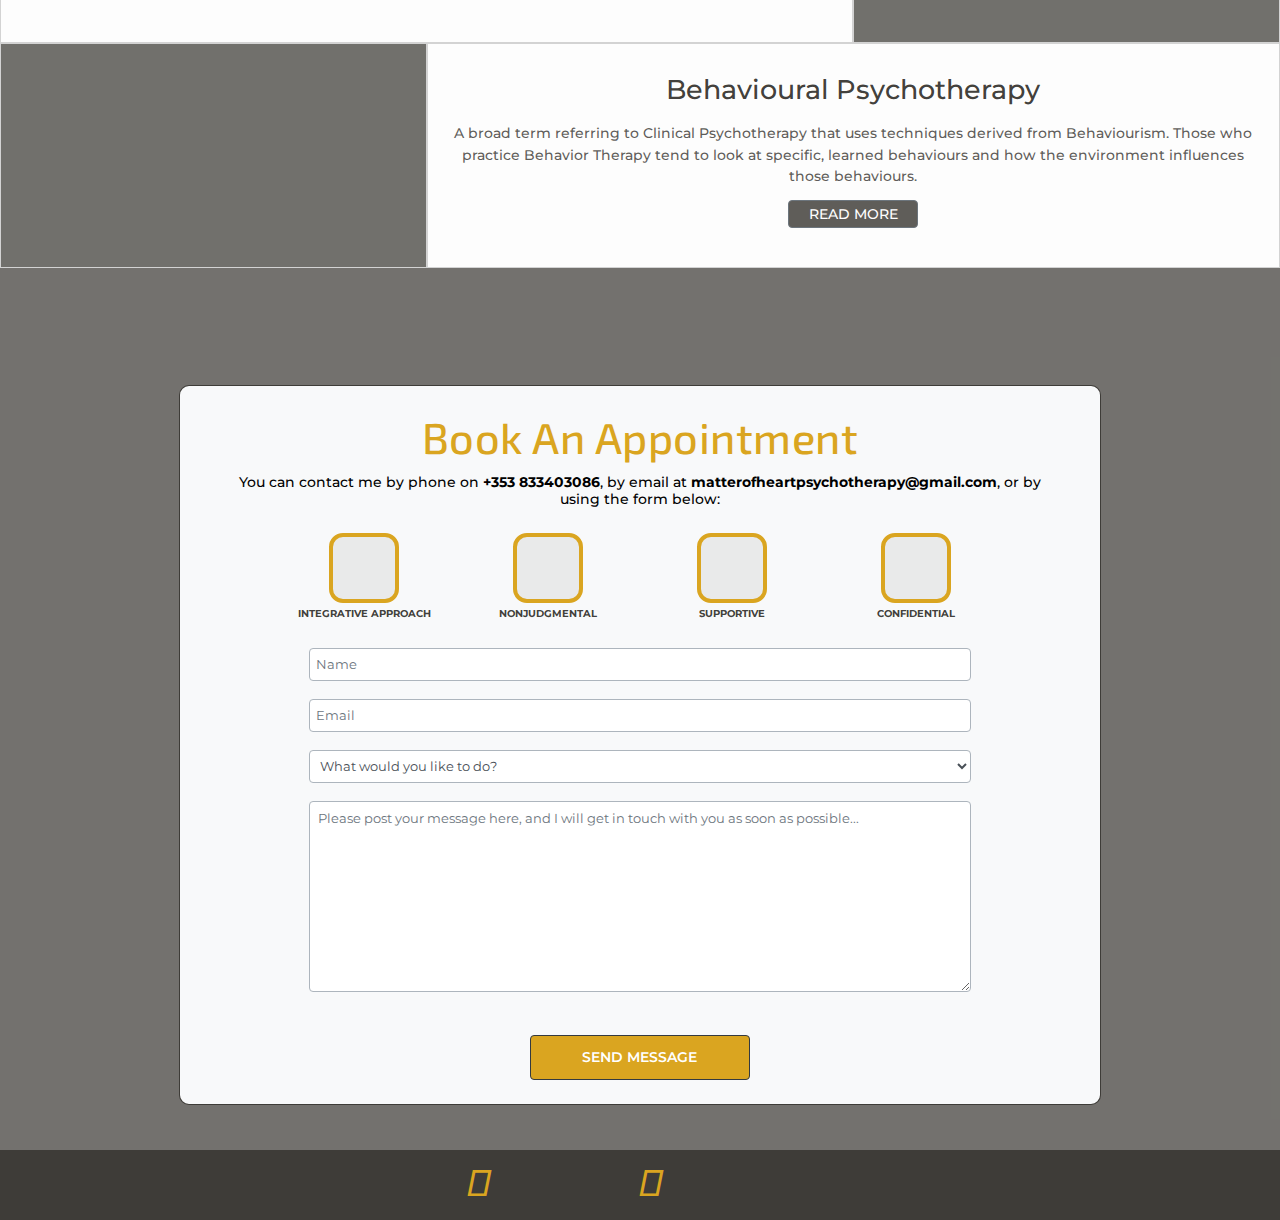
==== commit 6c5c1bd3: "Fixed smooth scrolling/carousel controls bug" ====
--- a/index.html
+++ b/index.html
@@ -93,7 +93,7 @@
     <!----- About section ----->
     <section class="about" id="about">
         <div class="container-wrapper about-wrapper">
-            <div class="container about-container mx-auto d-sm-none d-md-block">
+            <div class="container about-container mx-auto d-sm-none d-md-block d-lg-none">
                 <div class="about-image">
                     <p><img class="align-middle" id="Ro_img" src="assets/images/ro_about-me-cropped.jpg" alt="About Me image" width="245" height="350"></p>
                 </div>
@@ -128,7 +128,7 @@
                     </div>
                 </div>
             </div>
-            <div class="container-fluid about-container d-none d-sm-block d-md-none">
+            <div class="container-fluid about-container d-none d-sm-block d-md-none d-lg-block">
                 <div class="row about-row-landscape">
                     <div class="col-sm-4 about-images-landscape">
                         <div class="row">
@@ -301,10 +301,10 @@
         <div class="container-fluid container-wrapper faq-wrapper d-none d-md-block">
             <div class="container-fluid faq-container d-none d-md-block">
                 <section class="faq" id="faq">
-                    <div class="faq-heading">
-                        <h2>Frequently Asked Questions</h2>
-                    </div>
                     <div id="faqcarousel" class="carousel slide" data-ride="carousel" data-interval="8000">
+                        <div class="faq-heading">
+                            <h2>Frequently Asked Questions</h2>
+                        </div>
                         <ol class="carousel-indicators">
                             <li data-target="#faqcarousel" data-slide-to="0" class="active"></li>
                             <li data-target="#faqcarousel" data-slide-to="1"></li>
@@ -838,7 +838,7 @@
     </div>
     <!----- end of Modal ----->
 
-    <script src="https://code.jquery.com/jquery-3.3.1.slim.min.js" integrity="sha384-q8i/X+965DzO0rT7abK41JStQIAqVgRVzpbzo5smXKp4YfRvH+8abtTE1Pi6jizo" crossorigin="anonymous"></script>
+    <script src="https://code.jquery.com/jquery-3.3.1.min.js" integrity="sha256-FgpCb/KJQlLNfOu91ta32o/NMZxltwRo8QtmkMRdAu8=" crossorigin="anonymous"></script>
 
     <script src="https://cdnjs.cloudflare.com/ajax/libs/popper.js/1.14.7/umd/popper.min.js" integrity="sha384-UO2eT0CpHqdSJQ6hJty5KVphtPhzWj9WO1clHTMGa3JDZwrnQq4sF86dIHNDz0W1" crossorigin="anonymous"></script>
     <script src="https://kit.fontawesome.com/4ca5255d6d.js"></script>
--- a/assets/css/style.css
+++ b/assets/css/style.css
@@ -153,8 +153,6 @@
 
 }
 
-
-
 .contact-wrapper {
     position: relative;
     height: 91vh;
@@ -236,6 +234,15 @@
     background-color: rgba(41, 39, 34, 0.9);
 }
 
+@media(min-width: 768px) {
+    .footer-container {
+        height: 70px;
+    }
+    .social-list .list-inline-item:not(:last-child) {
+        margin-right: 5rem;
+    }
+}
+
 
 
 /********** SEPARATORS **********/
@@ -782,7 +789,7 @@
 
 .carousel {
     width: 100%;
-    height: 45vh;
+    height: 58vh;
 
     color: black;
     background-color: rgba(41, 39, 34, 0.75);
@@ -793,7 +800,7 @@
 .carousel-inner,
 .carousel-item,
 .carousel img {
-    height: 45vh;
+    height: 44vh;
 }
 
 .carousel-text {
@@ -807,7 +814,8 @@
 .carousel-control-next,
 .carousel-control-prev {
     width: 5%;
-    height: 45vh;
+    
+    padding-top: 120px;
 }
 
 .carousel-control-prev-icon {
@@ -1261,7 +1269,7 @@
         margin-right: 15px;
     }
     .form-group textarea {
-        line-height: 1.2;
+        line-height: 1.35;
     }
     .form-group.textbox {
         margin-bottom: 10px;
@@ -1283,10 +1291,7 @@
     text-align: center;
     font-size: 1.8rem;
     height: 60px;
-
-}
-
-
+}
 
 .footer-col {
     height: 60px;
@@ -1316,3 +1321,10 @@
     padding-top: 16px;
     color: goldenrod;
 }
+
+@media(min-width: 768px) {
+    .footer-row {
+        font-size: 2.3rem;
+        height: 70px;
+    }
+}
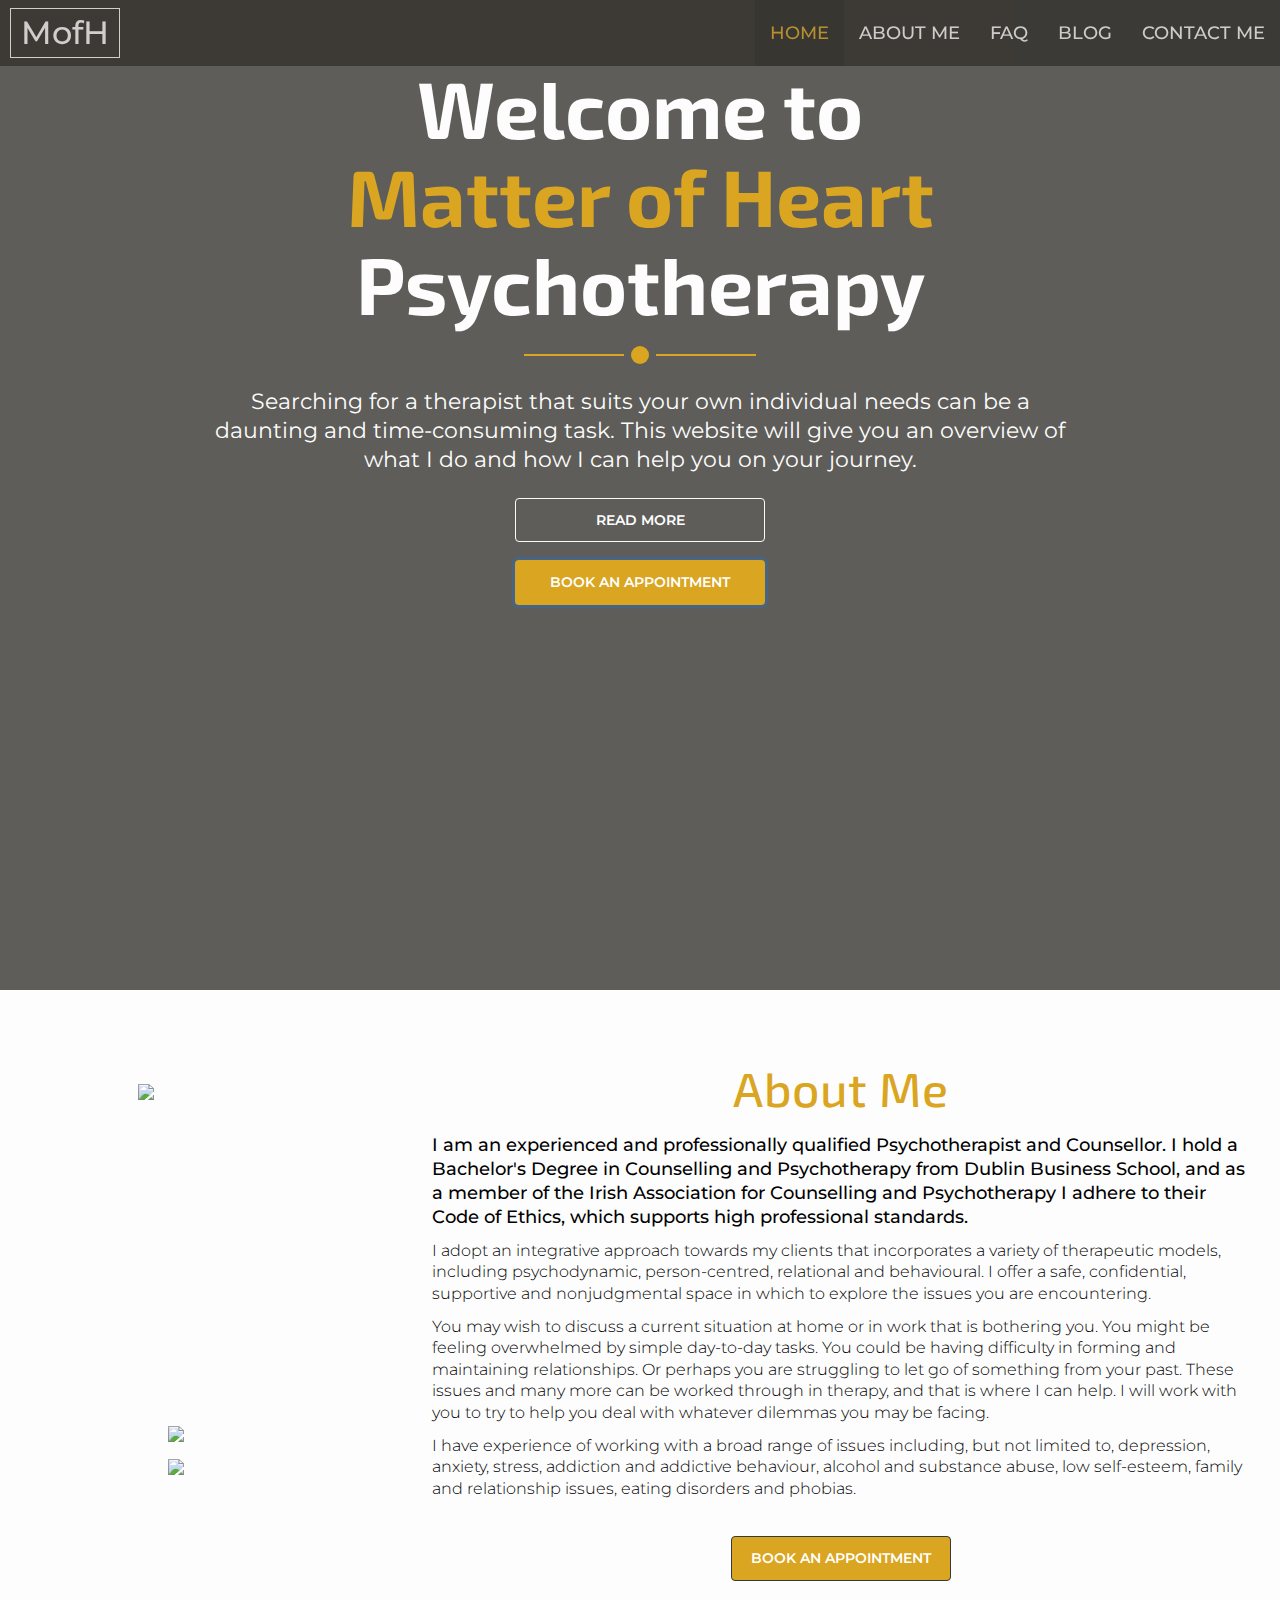
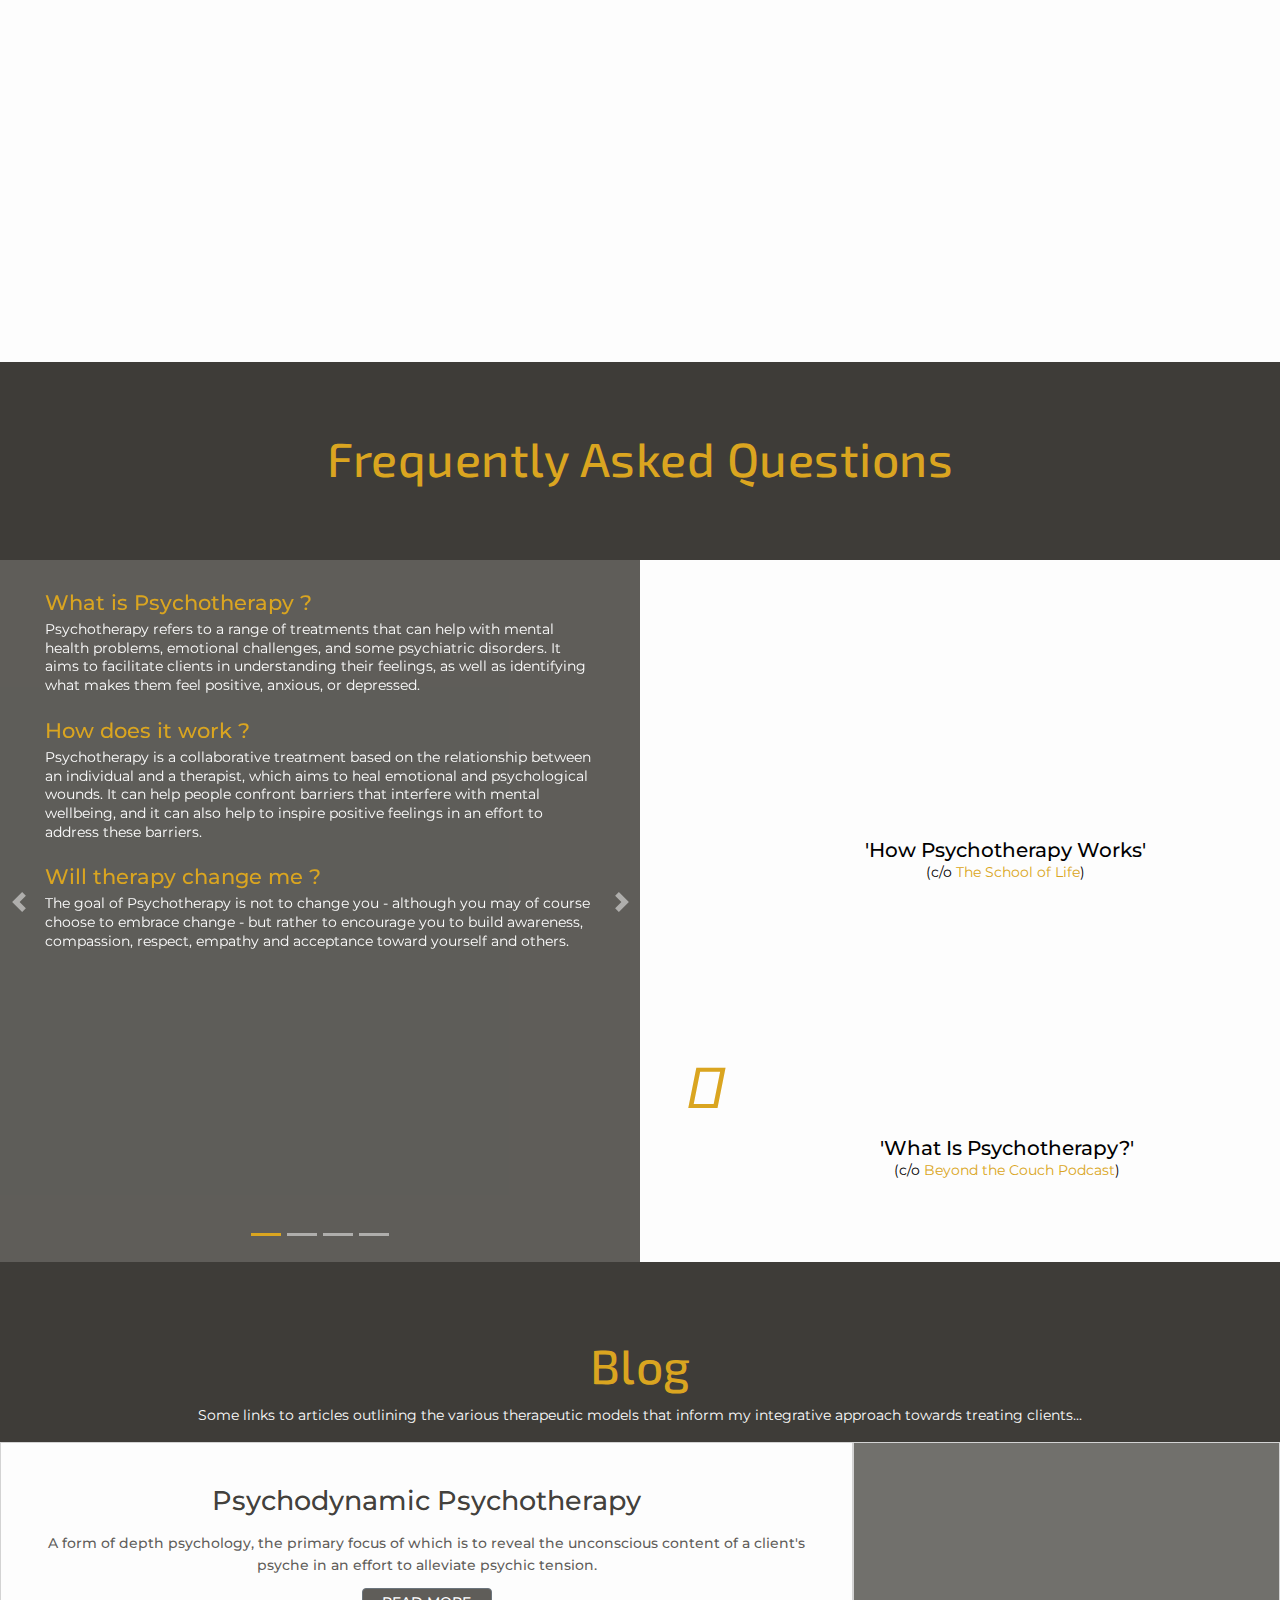
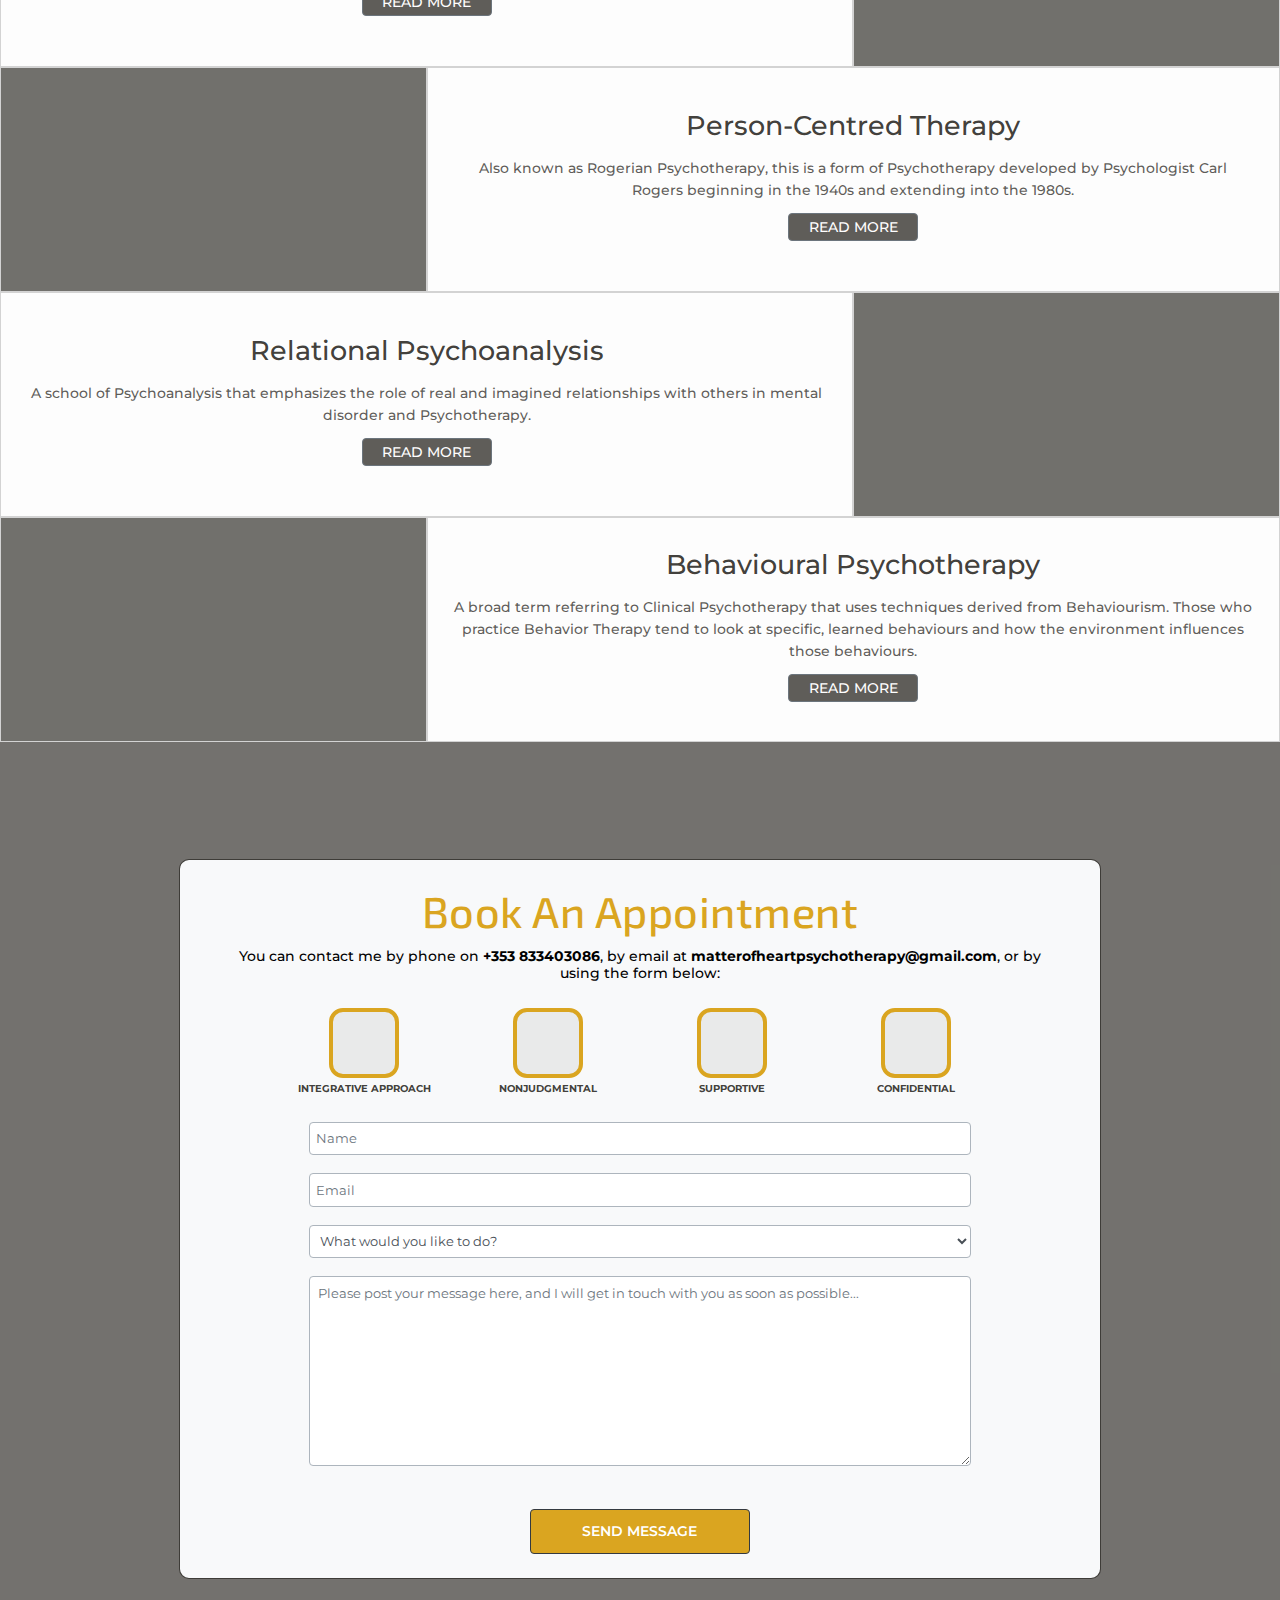
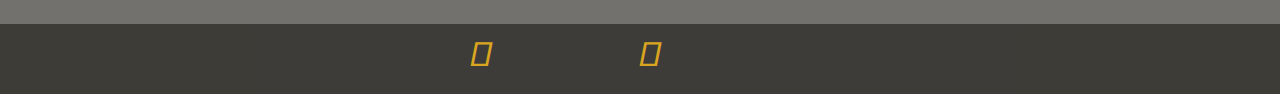
==== commit 677317ea: "Finished styling FAQ section for desktop" ====
--- a/index.html
+++ b/index.html
@@ -63,7 +63,7 @@
         <section class="landing" id="landing">
             <div class="row">
                 <div class="col">
-                    <h1 class="landing-header">Welcome to <br><span class="mofh-branding">Matter of <br class="d-sm-none d-md-block">Heart</span> Psychotherapy</h1>
+                    <h1 class="landing-header">Welcome to <br><span class="mofh-branding">Matter of <br class="d-sm-none d-md-block d-lg-none">Heart</span><br> Psychotherapy</h1>
                 </div>
             </div>
             <div class="row">
@@ -155,6 +155,11 @@
                                     and Psychotherapy I adhere to their Code of Ethics, which supports high professional standards.</p>
                                 <p class="about-text-secondary">I adopt an integrative approach towards my clients that incorporates a variety of therapeutic models, including psychodynamic, person-centred, relational and behavioural. I offer a safe, confidential, supportive and nonjudgmental
                                     space in which to explore the issues you are encountering.</p>
+                                <p class="about-text-secondary d-none d-lg-block">You may wish to discuss a current situation at home or in work that is bothering you. You might be feeling overwhelmed by simple day-to-day tasks. You could be having difficulty in forming and maintaining relationships.
+                                    Or perhaps you are struggling to let go of something from your past. These issues and many more can be worked through in therapy, and that is where I can help. I will work with you to try to help you deal with whatever
+                                    dilemmas you may be facing.</p>
+                                <p class="about-text-secondary d-none d-lg-block"><br class="d-none d-md-block d-lg-none">I have experience of working with a broad range of issues including, but not limited to, depression, anxiety, stress, addiction and addictive behaviour, alcohol and substance abuse,
+                                    low self-esteem, family and relationship issues, eating disorders and phobias.</p>
                             </div>
                         </div>
                         <div class="row">
@@ -180,7 +185,7 @@
                     <div class="card-header" id="faqOne">
                         <h5 class="mb-0">
                             <button class="btn btn-link collapsed" data-toggle="collapse" data-target="#faqcollapseOne" aria-expanded="false" aria-controls="faqcollapseOne">
-                            What Do Counselling and Psychotherapy Involve <i class="fas fa-question"></i>
+                            What Do Counselling and Psychotherapy <span class="text-nowrap">Involve <i class="fas fa-question"></i></span>
                             </button>
                         </h5>
                     </div>
@@ -196,7 +201,7 @@
                     <div class="card-header" id="faqTwo">
                         <h5 class="mb-0">
                             <button class="btn btn-link collapsed" data-toggle="collapse" data-target="#faqcollapseTwo" aria-expanded="false" aria-controls="faqcollapseTwo">
-                            What's The Difference Between Counselling and Psychotherapy <i class="fas fa-question"></i>
+                            What's The Difference Between Counselling and <span class="text-nowrap">Psychotherapy <i class="fas fa-question"></i></span>
                             </button>
                         </h5>
                     </div>
@@ -212,7 +217,7 @@
                     <div class="card-header" id="faqThree">
                         <h5 class="mb-0">
                             <button class="btn btn-link collapsed" data-toggle="collapse" data-target="#faqcollapseThree" aria-expanded="false" aria-controls="faqcollapseThree">
-                            How Many Sessions Will I Need <i class="fas fa-question"></i>
+                            How Many Sessions Will I <span class="text-nowrap">Need <i class="fas fa-question"></i></span>
                             </button>
                         </h5>
                     </div>
@@ -227,7 +232,7 @@
                     <div class="card-header" id="faqFour">
                         <h5 class="mb-0">
                             <button class="btn btn-link collapsed" data-toggle="collapse" data-target="#faqcollapseFour" aria-expanded="false" aria-controls="faqcollapseFour">
-                            How Long Will Each Session Last <i class="fas fa-question"></i>
+                            How Long Will Each Session <span class="text-nowrap">Last <i class="fas fa-question"></i></span>
                             </button>
                         </h5>
                     </div>
@@ -241,7 +246,7 @@
                     <div class="card-header" id="faqFive">
                         <h5 class="mb-0">
                             <button class="btn btn-link collapsed" data-toggle="collapse" data-target="#faqcollapseFive" aria-expanded="false" aria-controls="faqcollapseFive">
-                            How Much Does A Session Cost <i class="fas fa-question"></i>
+                            How Much Does A Session <span class="text-nowrap">Cost <i class="fas fa-question"></i></span>
                             </button>
                         </h5>
                     </div>
@@ -255,7 +260,7 @@
                     <div class="card-header" id="faqSix">
                         <h5 class="mb-0">
                             <button class="btn btn-link collapsed" data-toggle="collapse" data-target="#faqcollapseSix" aria-expanded="false" aria-controls="faqcollapseSix">
-                            How Often Will I Attend Therapy <i class="fas fa-question"></i>
+                            How Often Will I Attend <span class="text-nowrap">Therapy <i class="fas fa-question"></i></span>
                             </button>
                         </h5>
                     </div>
@@ -270,7 +275,7 @@
                     <div class="card-header" id="faqSeven">
                         <h5 class="mb-0">
                             <button class="btn btn-link collapsed" data-toggle="collapse" data-target="#faqcollapseSeven" aria-expanded="false" aria-controls="faqcollapseSeven">
-                            What Happens If I Need to Cancel A Session <i class="fas fa-question"></i>
+                            What Happens If I Need to Cancel A <span class="text-nowrap">Session <i class="fas fa-question"></i></span>
                             </button>
                         </h5>
                     </div>
@@ -285,7 +290,7 @@
                     <div class="card-header" id="faqEight">
                         <h5 class="mb-0">
                             <button class="btn btn-link collapsed" data-toggle="collapse" data-target="#faqcollapseEight" aria-expanded="false" aria-controls="faqcollapseEight">
-                            Is Therapy Completely Confidential <i class="fas fa-question"></i>
+                            Is Therapy Completely <span class="text-nowrap">Confidential <i class="fas fa-question"></i></span>
                             </button>
                         </h5>
                     </div>
@@ -301,207 +306,253 @@
         <div class="container-fluid container-wrapper faq-wrapper d-none d-md-block">
             <div class="container-fluid faq-container d-none d-md-block">
                 <section class="faq" id="faq">
-                    <div id="faqcarousel" class="carousel slide" data-ride="carousel" data-interval="8000">
-                        <div class="faq-heading">
+
+                    <div id="faqcarousel" class="carousel slide" data-ride="carousel" data-interval="false">
+                        <div class="faq-heading d-lg-none">
                             <h2>Frequently Asked Questions</h2>
                         </div>
+                        <div class="container-fluid faq-heading-container d-none d-lg-block">
+                            <div class="faq-heading">
+                                <h2>Frequently Asked Questions</h2>
+                            </div>
+                        </div>
+
                         <ol class="carousel-indicators">
                             <li data-target="#faqcarousel" data-slide-to="0" class="active"></li>
                             <li data-target="#faqcarousel" data-slide-to="1"></li>
                             <li data-target="#faqcarousel" data-slide-to="2"></li>
                             <li data-target="#faqcarousel" data-slide-to="3"></li>
                         </ol>
-                        <div class="carousel-inner">
-                            <div class="carousel-item active">
-                                <div class="carousel-text d-block">
-                                    <div class="faq-group">
-                                        <div class="faq-question">
-                                            <h5 class="mb-1">
-                                                What is Psychotherapy ?
-                                            </h5>
-                                        </div>
-                                        <div class="faq-answer">
-                                            <p>Psychotherapy refers to a range of treatments that can help with mental health problems, emotional challenges, and some psychiatric disorders. It aims to facilitate clients in understanding their feelings, as
-                                                well as identifying what makes them feel positive, anxious, or depressed.</p>
-                                        </div>
-                                    </div>
-                                    <div class="faq-group">
-                                        <div class="faq-question">
-                                            <h5 class="mb-1">
-                                                How does it work ?
-                                            </h5>
-                                        </div>
-                                        <div class="faq-answer">
-                                            <p>Psychotherapy is a collaborative treatment based on the relationship between an individual and a therapist, which aims to heal emotional and psychological wounds. It can help people confront barriers that interfere
-                                                with mental wellbeing, and it can also help to inspire positive feelings in an effort to address these barriers.</p>
-                                        </div>
-                                    </div>
-                                    <div class="faq-group">
-                                        <div class="faq-question">
-                                            <h5 class="mb-1">
-                                                Will therapy change me ?
-                                            </h5>
-                                        </div>
-                                        <div class="faq-answer">
-                                            <p>The goal of Psychotherapy is not to change you - although you may of course choose to embrace change - but rather to encourage you to build awareness, compassion, respect, empathy and acceptance toward yourself
-                                                and others.</p>
-                                        </div>
-                                    </div>
-                                </div>
-                            </div>
-                            <div class="carousel-item">
-                                <div class="carousel-text d-block">
-                                    <div class="faq-group">
-                                        <div class="faq-question">
-                                            <h5 class="mb-1">
-                                                What do Counselling and Psychotherapy involve ?
-                                            </h5>
-                                        </div>
-                                        <div class="faq-answer">
-                                            <p>Counsellors and Psychotherapists are trained to work closely with you to enable you to explore thoughts, beliefs, feelings and behaviours that affect your life negatively. Through Counselling and Psychotherapy
-                                                you are given the support and safety to explore, understand and often to change these thoughts, beliefs, feelings and behaviours. The personal growth that can then take place can free you from the limitations
-                                                of old patterns. This can allow more realistic and effective ways of improving the quality, contentment and satisfaction of your life to emerge.</p>
-                                        </div>
-                                    </div>
-                                    <div class="faq-group">
-                                        <div class="faq-question">
-                                            <h5 class="mb-1">
-                                                What's the difference between Counselling and Psychotherapy ?
-                                            </h5>
-                                        </div>
-                                        <div class="faq-answer">
-                                            <p>Counselling and Psychotherapy are often considered to be interchangeable therapies that overlap in a number of ways. The key difference between the two therapeutic processes lies in the recommended time required
-                                                to see benefits. Counselling usually refers to a shorter, more targeted treatment that centres around specific patterns of behaviour. Psychotherapy typically focuses on working with clients for an extended
-                                                period, and draws from insight into general emotional problems and difficulties that may require deeper exploration. I have received extensive training as both a Counsellor and Psychotherapist.</p>
-                                        </div>
-                                    </div>
-                                </div>
-                            </div>
-                            <div class="carousel-item">
-                                <div class="carousel-text d-block">
-                                    <div class="faq-group">
-                                        <div class="faq-question">
-                                            <h5 class="mb-1">
-                                                How many sessions will I need ?
-                                            </h5>
-                                        </div>
-                                        <div class="faq-answer">
-                                            <p>There really is no simple answer to this question, as it will depend on what kind of issues you are experiencing. During your first session you can discuss this with me, and we can either agree on an open-ended
-                                                arrangement or else decide on a fixed number of sessions. A suggested initial plan might be to work together for approximately six sessions and then review whether to continue further.</p>
-                                        </div>
-                                    </div>
-                                    <div class="faq-group">
-                                        <div class="faq-question">
-                                            <h5 class="mb-1">
-                                                How long will each session last ?
-                                            </h5>
-                                        </div>
-                                        <div class="faq-answer">
-                                            <p>The length of a session is 50 minutes.</p>
-                                        </div>
-                                    </div>
-                                    <div class="faq-group">
-                                        <div class="faq-question">
-                                            <h5 class="mb-1">
-                                                How often will I attend therapy ?
-                                            </h5>
-                                        </div>
-                                        <div class="faq-answer">
-                                            <p>Generally speaking, sessions are held on a weekly basis. This allows the relationship between the Therapist and client to develop effectively, as the therapy is regular and consistent. The client can also gain
-                                                a faster and deeper understanding of their experiences this way. In some cases, sessions may take place on a fortnightly basis by agreement with your Therapist.</p>
-                                        </div>
-                                    </div>
-                                </div>
-                            </div>
-                            <div class="carousel-item">
-                                <div class="carousel-text d-block">
-                                    <div class="faq-group">
-                                        <div class="faq-question">
-                                            <h5 class="mb-1">
-                                                Is therapy completely confidential ?
-                                            </h5>
-                                        </div>
-                                        <div class="faq-answer">
-                                            <p>Counselling and Psychotherapy are totally confidential services in almost all situations. However, it is important to point out that in certain circumstances ethical and legal obligations must be considered,
-                                                such as the Child Protection Act (protecting the rights and welfare of children and minors). Your Therapist will fully explain confidentiality to you in your first session.</p>
-                                        </div>
-                                    </div>
-                                    <div class="faq-group">
-                                        <div class="faq-question">
-                                            <h5 class="mb-1">
-                                                How much does a session cost ?
-                                            </h5>
-                                        </div>
-                                        <div class="faq-answer">
-                                            <p>The cost per session is €70. A discounted rate is available for students and retirees, as well as for low-waged and unemployed clients.</p>
-                                        </div>
-                                    </div>
-                                    <div class="faq-group">
-                                        <div class="faq-question">
-                                            <h5 class="mb-1">
-                                                What happens if I need to cancel a session ?
-                                            </h5>
-                                        </div>
-                                        <div class="faq-answer">
-                                            <p>Should you need to cancel a session, Matter of Heart Psychotherapy requires at least 48 hours notice. If you are unable to cancel your appointment within this timeframe, you will be asked to pay a cancellation
-                                                fee for the missed session, which will be agreed upon at your first meeting with your Counsellor or Psychotherapist.</p>
-                                        </div>
-                                    </div>
-                                </div>
-                            </div>
-                        </div>
-                        <a class="carousel-control-prev" href="#faqcarousel" role="button" data-slide="prev">
+                        <div class="container-fluid faq-desktop-wrapper">
+                            <div class="carousel-inner">
+                                <div class="carousel-item active">
+                                    <div class="carousel-text d-block">
+                                        <div class="faq-group mt-lg-4 mb-4">
+                                            <div class="faq-question">
+                                                <h5 class="mb-1">
+                                                    What is <span class="text-nowrap">Psychotherapy ?</span>
+                                                </h5>
+                                            </div>
+                                            <div class="faq-answer">
+                                                <p>Psychotherapy refers to a range of treatments that can help with mental health problems, emotional challenges, and some psychiatric disorders. It aims to facilitate clients in understanding their feelings,
+                                                    as well as identifying what makes them feel positive, anxious, or depressed.</p>
+                                            </div>
+                                        </div>
+                                        <div class="faq-group mb-4">
+                                            <div class="faq-question">
+                                                <h5 class="mb-1">
+                                                    How does it <span class="text-nowrap">work ?</span>
+                                                </h5>
+                                            </div>
+                                            <div class="faq-answer">
+                                                <p>Psychotherapy is a collaborative treatment based on the relationship between an individual and a therapist, which aims to heal emotional and psychological wounds. It can help people confront barriers that
+                                                    interfere with mental wellbeing, and it can also help to inspire positive feelings in an effort to address these barriers.</p>
+                                            </div>
+                                        </div>
+                                        <div class="faq-group">
+                                            <div class="faq-question">
+                                                <h5 class="mb-1">
+                                                    Will therapy change <span class="text-nowrap">me ?</span>
+                                                </h5>
+                                            </div>
+                                            <div class="faq-answer">
+                                                <p>The goal of Psychotherapy is not to change you - although you may of course choose to embrace change - but rather to encourage you to build awareness, compassion, respect, empathy and acceptance toward yourself
+                                                    and others.</p>
+                                            </div>
+                                        </div>
+                                    </div>
+                                </div>
+                                <div class="carousel-item">
+                                    <div class="carousel-text d-block">
+                                        <div class="faq-group">
+                                            <div class="faq-question">
+                                                <h5 class="mb-1 mb-lg-0">
+                                                    What do Counselling and Psychotherapy <span class="text-nowrap">involve ?</span>
+                                                </h5>
+                                            </div>
+                                            <div class="faq-answer">
+                                                <p>Counsellors and Psychotherapists are trained to work closely with you to enable you to explore thoughts, beliefs, feelings and behaviours that affect your life negatively. Through Counselling and Psychotherapy
+                                                    you are given the support and safety to explore, understand and often to change these thoughts, beliefs, feelings and behaviours. The personal growth that can then take place can free you from the limitations
+                                                    of old patterns. This can allow more realistic and effective ways of improving the quality, contentment and satisfaction of your life to emerge.</p>
+                                            </div>
+                                        </div>
+                                        <div class="faq-group">
+                                            <div class="faq-question">
+                                                <h5 class="mb-1 mb-lg-0">
+                                                    What's the difference between Counselling and <span class="text-nowrap">Psychotherapy ?</span>
+                                                </h5>
+                                            </div>
+                                            <div class="faq-answer">
+                                                <p>Counselling and Psychotherapy are often considered to be interchangeable therapies that overlap in a number of ways. The key difference between the two therapeutic processes lies in the recommended time
+                                                    required to see benefits. Counselling usually refers to a shorter, more targeted treatment that centres around specific patterns of behaviour. Psychotherapy typically focuses on working with clients
+                                                    for an extended period, and draws from insight into general emotional problems and difficulties that may require deeper exploration. I have received extensive training as both a Counsellor and Psychotherapist.</p>
+                                            </div>
+                                        </div>
+                                    </div>
+                                </div>
+                                <div class="carousel-item">
+                                    <div class="carousel-text d-block">
+                                        <div class="faq-group mt-lg-4 mb-4">
+                                            <div class="faq-question">
+                                                <h5 class="mb-1">
+                                                    How many sessions will I <span class="text-nowrap">need ?</span>
+                                                </h5>
+                                            </div>
+                                            <div class="faq-answer">
+                                                <p>There really is no simple answer to this question, as it will depend on what kind of issues you are experiencing. During your first session you can discuss this with me, and we can either agree on an open-ended
+                                                    arrangement or else decide on a fixed number of sessions. A suggested initial plan might be to work together for approximately six sessions and then review whether to continue further.</p>
+                                            </div>
+                                        </div>
+                                        <div class="faq-group mb-4">
+                                            <div class="faq-question">
+                                                <h5 class="mb-1">
+                                                    How long will each session <span class="text-nowrap">last ?</span>
+                                                </h5>
+                                            </div>
+                                            <div class="faq-answer">
+                                                <p>The length of a session is 50 minutes.</p>
+                                            </div>
+                                        </div>
+                                        <div class="faq-group mb-4">
+                                            <div class="faq-question">
+                                                <h5 class="mb-1">
+                                                    How often will I attend <span class="text-nowrap">therapy ?</span>
+                                                </h5>
+                                            </div>
+                                            <div class="faq-answer">
+                                                <p>Generally speaking, sessions are held on a weekly basis. This allows the relationship between the Therapist and client to develop effectively, as the therapy is regular and consistent. The client can also
+                                                    gain a faster and deeper understanding of their experiences this way. In some cases, sessions may take place on a fortnightly basis by agreement with your Therapist.</p>
+                                            </div>
+                                        </div>
+                                    </div>
+                                </div>
+                                <div class="carousel-item">
+                                    <div class="carousel-text d-block">
+                                        <div class="faq-group mt-lg-4 mb-4">
+                                            <div class="faq-question">
+                                                <h5 class="mb-1">
+                                                    Is therapy completely <span class="text-nowrap">confidential ?</span>
+                                                </h5>
+                                            </div>
+                                            <div class="faq-answer">
+                                                <p>Counselling and Psychotherapy are totally confidential services in almost all situations. However, it is important to point out that in certain circumstances ethical and legal obligations must be considered,
+                                                    such as the Child Protection Act (protecting the rights and welfare of children and minors). Your Therapist will fully explain confidentiality to you in your first session.</p>
+                                            </div>
+                                        </div>
+                                        <div class="faq-group mb-4">
+                                            <div class="faq-question">
+                                                <h5 class="mb-1">
+                                                    How much does a session <span class="text-nowrap">cost ?</span>
+                                                </h5>
+                                            </div>
+                                            <div class="faq-answer">
+                                                <p>The cost per session is €70. A discounted rate is available for students and retirees, as well as for low-waged and unemployed clients.</p>
+                                            </div>
+                                        </div>
+                                        <div class="faq-group mb-4">
+                                            <div class="faq-question">
+                                                <h5 class="mb-1">
+                                                    What happens if I need to cancel a <span class="text-nowrap">session ?</span>
+                                                </h5>
+                                            </div>
+                                            <div class="faq-answer">
+                                                <p>Should you need to cancel a session, Matter of Heart Psychotherapy requires at least 48 hours notice. If you are unable to cancel your appointment within this timeframe, you will be asked to pay a cancellation
+                                                    fee for the missed session, which will be agreed upon at your first meeting with your Counsellor or Psychotherapist.</p>
+                                            </div>
+                                        </div>
+                                    </div>
+                                </div>
+                            </div>
+                            <a class="carousel-control-prev" href="#faqcarousel" role="button" data-slide="prev">
     <span class="carousel-control-prev-icon" aria-hidden="true"></span>
     <span class="sr-only">Previous</span>
   </a>
-                        <a class="carousel-control-next" href="#faqcarousel" role="button" data-slide="next">
+                            <a class="carousel-control-next" href="#faqcarousel" role="button" data-slide="next">
     <span class="carousel-control-next-icon" aria-hidden="true"></span>
     <span class="sr-only">Next</span>
   </a>
-                    </div>
-                    <div class="container-fluid faqmedia-container">
-                        <div class="row faqmedia justify-context-around">
-                            <div class="col-7 faqvideo hvr-fade">
-                                <div class="row">
-                                    <div class="col faqvideoicon">
-                                        <i class="fas fa-video"></i>
-                                    </div>
-                                </div>
-                                <div class="row">
-                                    <div class="col faqvideocontent">
-                                        <div class="row justify-content-center">
-                                            <div class="col faqvideoiframe">
-                                                <iframe width="370" height="210" src="https://www.youtube.com/embed/g-i6QMvIAA0" frameborder="0" allow="accelerometer; autoplay; encrypted-media; gyroscope; picture-in-picture" allowfullscreen></iframe>
-                                                <h5>'How Psychotherapy Works'</h5>
-                                                <p>(c/o <a href="https://www.theschooloflife.com/" target="_blank">The School of Life</a>)</p>
-                                            </div>
-                                        </div>
-                                    </div>
-                                </div>
-                            </div>
-                            <div class="col-5 faqaudio hvr-fade">
-                                <div class="row">
-                                    <div class="col faqaudioicon">
-                                        <i class="fas fa-headphones"></i>
-                                    </div>
-                                </div>
-                                <div class="row">
-                                    <div class="col faqaudiocontent">
-                                        <div class="row">
-                                            <div class="col faqaudioiframe">
-                                                <iframe width="85%" height="210" scrolling="no" frameborder="no" allow="autoplay" src="https://w.soundcloud.com/player/?url=https%3A//api.soundcloud.com/tracks/313363065&color=%235e5d59&auto_play=false&hide_related=false&show_comments=true&show_user=true&show_reposts=false&show_teaser=true&visual=true"></iframe>
-                                                <h5>'What Is Psychotherapy?'</h5>
-                                                <p>(c/o <a href="https://www.drsallynazari.com/Season1.en.html" target="_blank">Beyond the Couch Podcast</a>)</p>
-                                            </div>
-                                        </div>
-                                    </div>
-                                </div>
-                            </div>
-                        </div>
-                    </div>
+                        </div>
+                    </div>
+                    <div class="row faqmedia justify-context-around d-lg-none">
+                        <div class="col-7 faqvideo hvr-fade">
+                            <div class="row">
+                                <div class="col faqvideoicon">
+                                    <i class="fas fa-video"></i>
+                                </div>
+                            </div>
+                            <div class="row">
+                                <div class="col faqvideocontent">
+                                    <div class="row justify-content-center">
+                                        <div class="col faqvideoiframe">
+                                            <iframe width="370" height="210" src="https://www.youtube.com/embed/g-i6QMvIAA0" frameborder="0" allow="accelerometer; autoplay; encrypted-media; gyroscope; picture-in-picture" allowfullscreen></iframe>
+                                            <h5>'How Psychotherapy Works'</h5>
+                                            <p>(c/o <a href="https://www.theschooloflife.com/" target="_blank">The School of Life</a>)</p>
+                                        </div>
+                                    </div>
+                                </div>
+                            </div>
+                        </div>
+                        <div class="col-5 faqaudio hvr-fade">
+                            <div class="row">
+                                <div class="col faqaudioicon">
+                                    <i class="fas fa-headphones"></i>
+                                </div>
+                            </div>
+                            <div class="row">
+                                <div class="col faqaudiocontent">
+                                    <div class="row">
+                                        <div class="col faqaudioiframe">
+                                            <iframe width="85%" height="210" scrolling="no" frameborder="no" allow="autoplay" src="https://w.soundcloud.com/player/?url=https%3A//api.soundcloud.com/tracks/313363065&color=%235e5d59&auto_play=false&hide_related=false&show_comments=true&show_user=true&show_reposts=false&show_teaser=true&visual=true"></iframe>
+                                            <h5>'What Is Psychotherapy?'</h5>
+                                            <p>(c/o <a href="https://www.drsallynazari.com/Season1.en.html" target="_blank">Beyond the Couch Podcast</a>)</p>
+                                        </div>
+                                    </div>
+                                </div>
+                            </div>
+                        </div>
+                    </div>
+                    <div class="container faqmedia-container d-none d-lg-block" style="width:50%;float:right;margin-top:-78vh;">
+                        <div class="row faqmedia">
+                            <div class="row faqvideorow">
+                                <div class="col faqvideo hvr-fade pt-3">
+                                    <div class="row">
+                                        <div class="col-2 faqvideoicon">
+                                            <i class="fas fa-video"></i>
+                                        </div>
+                                        <div class="col-10 faqvideocontent">
+                                            <div class="row justify-content-center">
+                                                <div class="col faqvideoiframe">
+                                                    <iframe width="450" height="250" src="https://www.youtube.com/embed/g-i6QMvIAA0" frameborder="0" allow="accelerometer; autoplay; encrypted-media; gyroscope; picture-in-picture" allowfullscreen></iframe>
+                                                    <h5>'How Psychotherapy Works'</h5>
+                                                    <p>(c/o <a href="https://www.theschooloflife.com/" target="_blank">The School of Life</a>)</p>
+                                                </div>
+                                            </div>
+                                        </div>
+                                    </div>
+                                </div>
+                            </div>
+                            <div class="row faqaudiorow">
+                                <div class="col faqaudio hvr-fade pt-3">
+                                    <div class="row">
+                                        <div class="col-2 faqaudioicon">
+                                            <i class="fas fa-headphones"></i>
+                                        </div>
+                                        <div class="col-10 faqaudiocontent">
+                                            <div class="row justify-content-center">
+                                                <div class="col faqaudioiframe">
+                                                    <iframe width="450" height="80" scrolling="no" frameborder="no" allow="autoplay" src="https://w.soundcloud.com/player/?url=https%3A//api.soundcloud.com/tracks/313363065&color=%235e5d59&auto_play=false&hide_related=false&show_comments=true&show_user=true&show_reposts=false&show_teaser=true&visual=true"></iframe>
+                                                    <h5>'What Is Psychotherapy?'</h5>
+                                                    <p>(c/o <a href="https://www.drsallynazari.com/Season1.en.html" target="_blank">Beyond the Couch Podcast</a>)</p>
+                                                </div>
+                                            </div>
+                                        </div>
+                                    </div>
+                                </div>
+                            </div>
+                        </div>
                 </section>
-            </div>
-        </div>
+                </div>
+            </div>
     </section>
     <!----- end of FAQ section ----->
     <!----- Blog section ----->
--- a/assets/css/style.css
+++ b/assets/css/style.css
@@ -23,6 +23,12 @@
     text-align: center;
 }
 
+@media(min-width: 992px) {
+    h1 {
+        line-height: 1.1;
+    }
+}
+
 h2 {
     color: goldenrod;
     font-size: 2.3rem;
@@ -54,6 +60,12 @@
     }
     i.fas.fa-book-reader {
         font-size: 1.4rem;
+    }
+}
+
+@media(min-width: 992px) {
+    h2 {
+        font-size: 3rem;
     }
 }
 
@@ -113,10 +125,17 @@
     background-color: #fdfdfd;
 }
 
+@media(min-width: 992px) {
+    .about-container,
+    .about-wrapper {
+        height: 100vh;
+    }
+}
+
 .faqmobile-container {
 
     width: 100%;
-    background-color: rgba(41, 39, 34, 0.9);
+    background-color: #fdfdfd;
 }
 
 .faq-wrapper {
@@ -137,7 +156,11 @@
 }
 
 .faqmedia-container {
-    height: 42vh;
+    height: 43vh;
+}
+
+.faq-heading-container {
+    width: 200%;
 }
 
 .blog-wrapper,
@@ -392,6 +415,15 @@
     background: rgba(41, 39, 34, 0.9);
 }
 
+@media(min-width: 992px) {
+    .landing .btn {
+        margin-top: 8px;
+    }
+    .about-cta .btn {
+        margin-top: 25px;
+    }
+}
+
 
 
 /********** NAVBAR **********/
@@ -510,10 +542,6 @@
         font-size: 1.1rem;
     }
 }
-
-
-
-
 
 
 
@@ -575,6 +603,20 @@
     }
 }
 
+@media(min-width: 992px) {
+    p.landing-text {
+        font-size: 1.4rem;
+        padding-top: 16px;
+        padding-left: 15%;
+        padding-right: 15%;
+        padding-bottom: 12px;
+        line-height: 1.3;
+    }
+    .landing-header {
+        padding-top: .5rem;
+    }
+}
+
 
 
 /********** ABOUT SECTION **********/
@@ -680,6 +722,40 @@
     }
     #iacplogo {
         margin-right: 8px;
+    }
+}
+
+@media(min-width: 992px) {
+    .about-image p img {
+        margin-top: 22%;
+    }
+    .about-image {
+        height: 435px;
+    }
+    .about-image,
+    .about-images-landscape {
+        padding: 0;
+    }
+    .about-text-heading {
+        margin-top: 70px;
+        font-size: 3rem;
+    }
+    .about-text .about-text-main {
+        margin-bottom: .7rem;
+        font-size: 1.11rem;
+    }
+    .about-text .about-text-secondary {
+        margin-bottom: .7rem;
+        font-size: 1rem;
+    }
+    .about-text {
+        padding-right: 30px;
+    }
+    .about-text .col-sm-12 {
+        padding: 0;
+    }
+    .about-logos {
+        text-align: center;
     }
 }
 
@@ -789,13 +865,15 @@
 
 .carousel {
     width: 100%;
-    height: 58vh;
+    height: 57vh;
 
     color: black;
+    background-color: #fdfdfd;
+}
+
+.carousel-inner {
     background-color: rgba(41, 39, 34, 0.75);
 }
-
-.carousel-inner {}
 
 .carousel-inner,
 .carousel-item,
@@ -808,14 +886,13 @@
     position: absolute;
     width: 86%;
     left: 7%;
-    top: 7%;
+    top: 5%;
 }
 
 .carousel-control-next,
 .carousel-control-prev {
     width: 5%;
-    
-    padding-top: 120px;
+    padding-top: 10vh;
 }
 
 .carousel-control-prev-icon {
@@ -866,7 +943,7 @@
 
 .faqvideo,
 .faqaudio {
-    height: 41vh;
+    height: 43vh;
 }
 
 .faqvideo {
@@ -921,6 +998,88 @@
 
 .faqmedia p a:hover {
     text-decoration: none;
+}
+
+@media(min-width: 768px) and (max-width: 991px) {
+    .carousel-control-prev-icon,
+    .carousel-control-next-icon {
+        height: 57px;
+    }
+    .faq-heading {
+        height: 13vh;
+    }
+}
+
+@media(min-width: 992px) {
+    .carousel {
+        width: 50%;
+        height: 100vh;
+    }
+    .carousel-item,
+    .carousel-inner,
+    .faqmedia-container {
+        height: 78vh;
+    }
+    .faqvideo,
+    .faqaudio {
+        width: 50%;
+    }
+    .faqvideo {
+        height: 52vh;
+    }
+    .faqaudio {
+        height: 26vh;
+    }
+    .faqvideorow,
+    .faqaudiorow {
+        width: 100%;
+    }
+    .faqvideocontent {
+        padding-right: 25px;
+    }
+    .carousel-text {
+        top: 1%;
+        left: 7%;
+        width: 86%;
+    }
+    .carousel-control-next,
+    .carousel-control-prev {
+        padding-top: 20vh;
+    }
+    .carousel-control-prev-icon {
+        margin-left: 5px;
+    }
+
+    .carousel-control-next-icon {
+        margin-right: 5px;
+    }
+
+    .faq-heading {
+        height: 22vh;
+    }
+    .faq-heading h2 {
+        margin-top: 18px;
+    }
+    .faq-question h5 {
+        margin-top: 10px;
+        font-size: 1.3rem;
+    }
+    .faq-answer p {
+        margin-bottom: 10px;
+        line-height: 1.3;
+        font-size: .9rem;
+    }
+    .faqmedia i {
+        font-size: 3.6rem;
+    }
+    .faqvideoicon,
+    .faqaudioicon {
+        padding-top: 0;
+        padding-left: 25px;
+    }
+    .faqaudioicon {
+        padding-right: 0;
+    }
 }
 
 
@@ -1084,7 +1243,7 @@
 
 @media(min-width: 576px) and (max-width: 767px) {
     .blog-heading {
-        height: 46vh;
+        height: 150px;
     }
 
     .blog-heading h2 {
@@ -1324,7 +1483,11 @@
 
 @media(min-width: 768px) {
     .footer-row {
-        font-size: 2.3rem;
+        font-size: 2.1rem;
         height: 70px;
     }
 }
+
+.social-list li a i:hover {
+    color: #b1871b;
+}
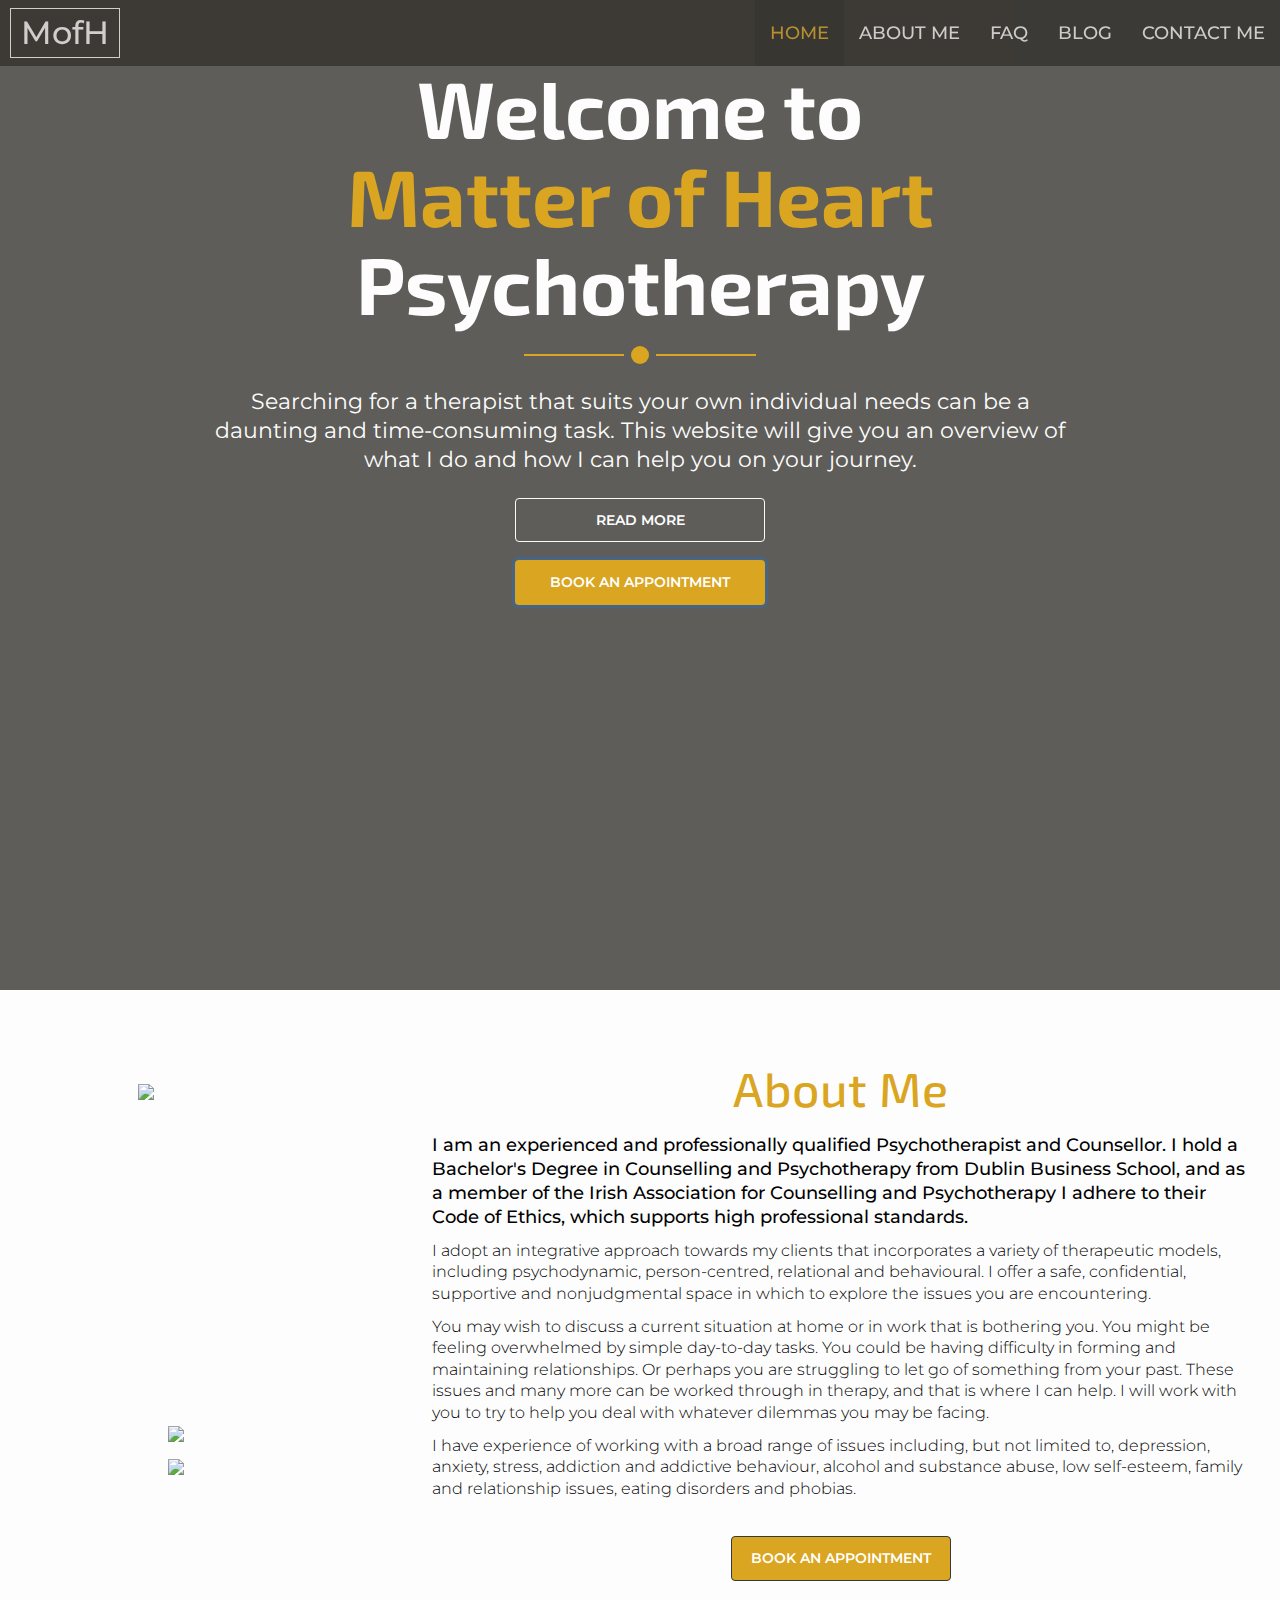
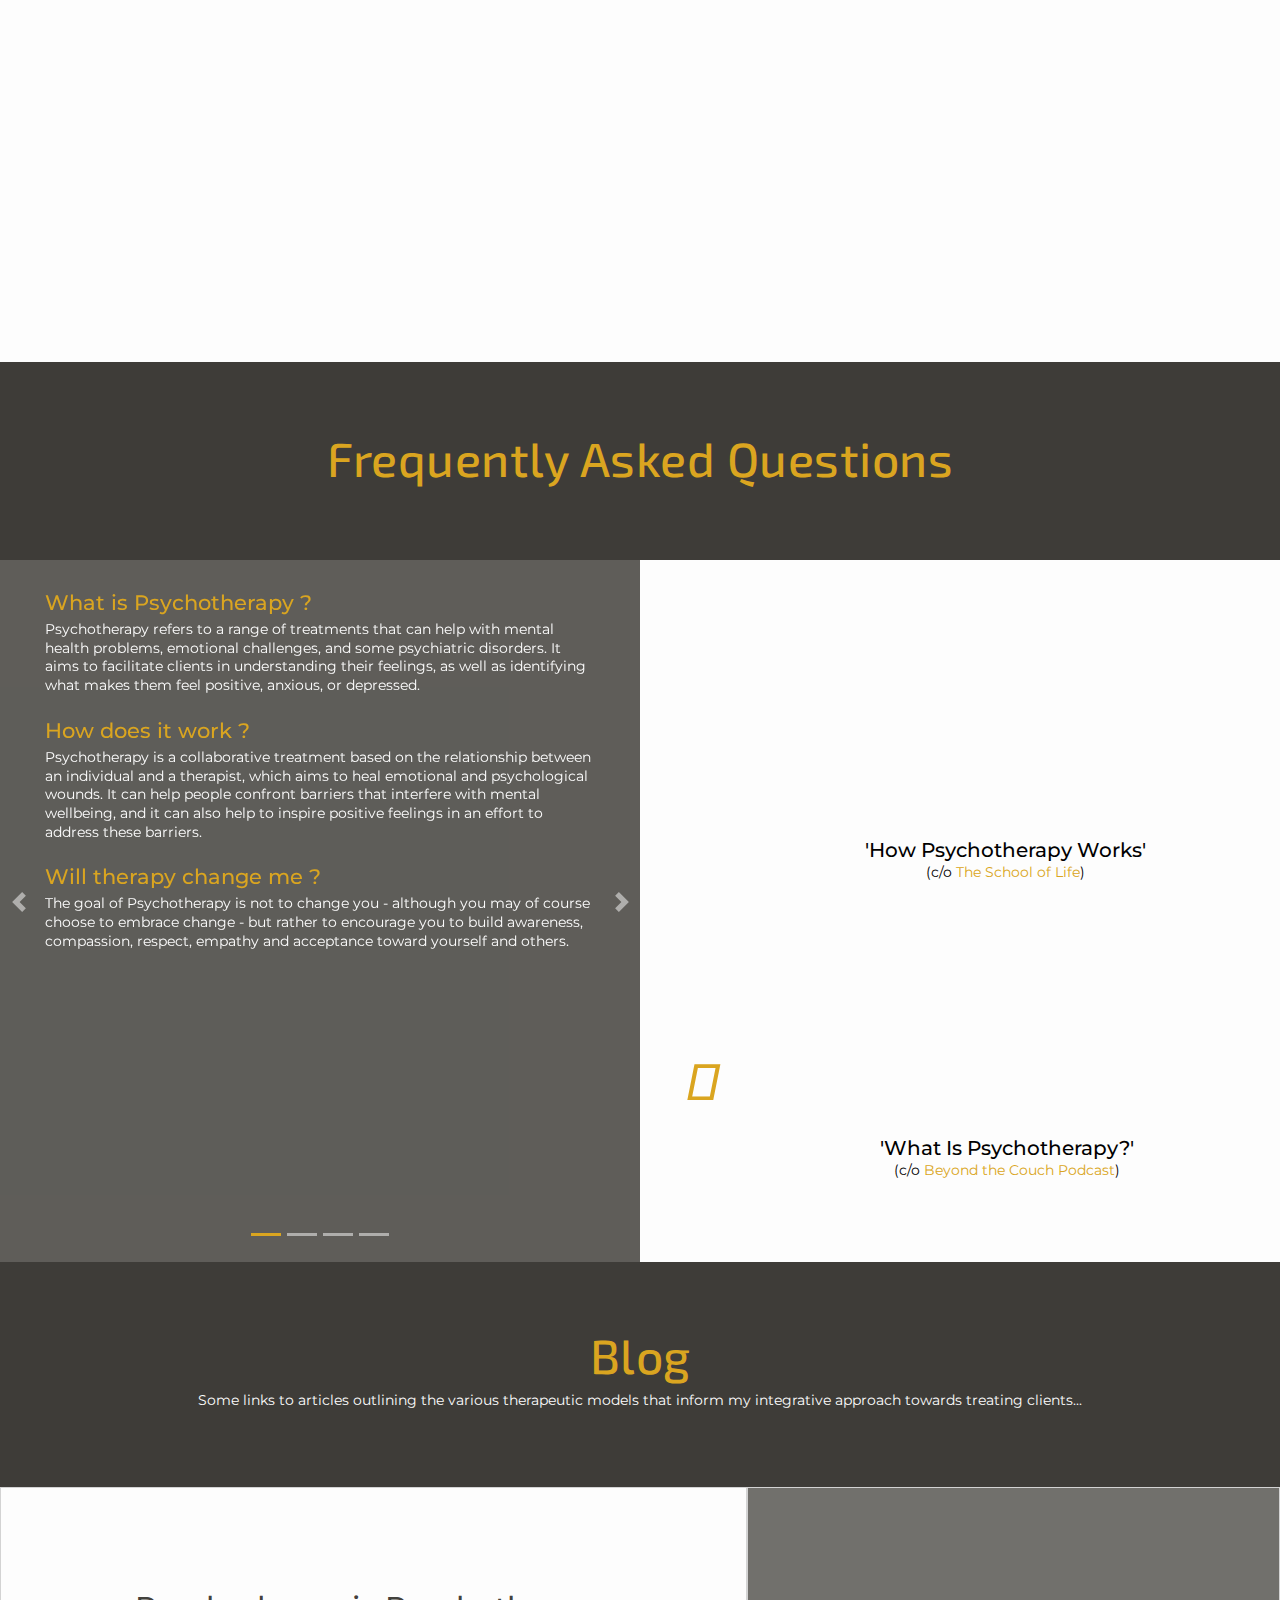
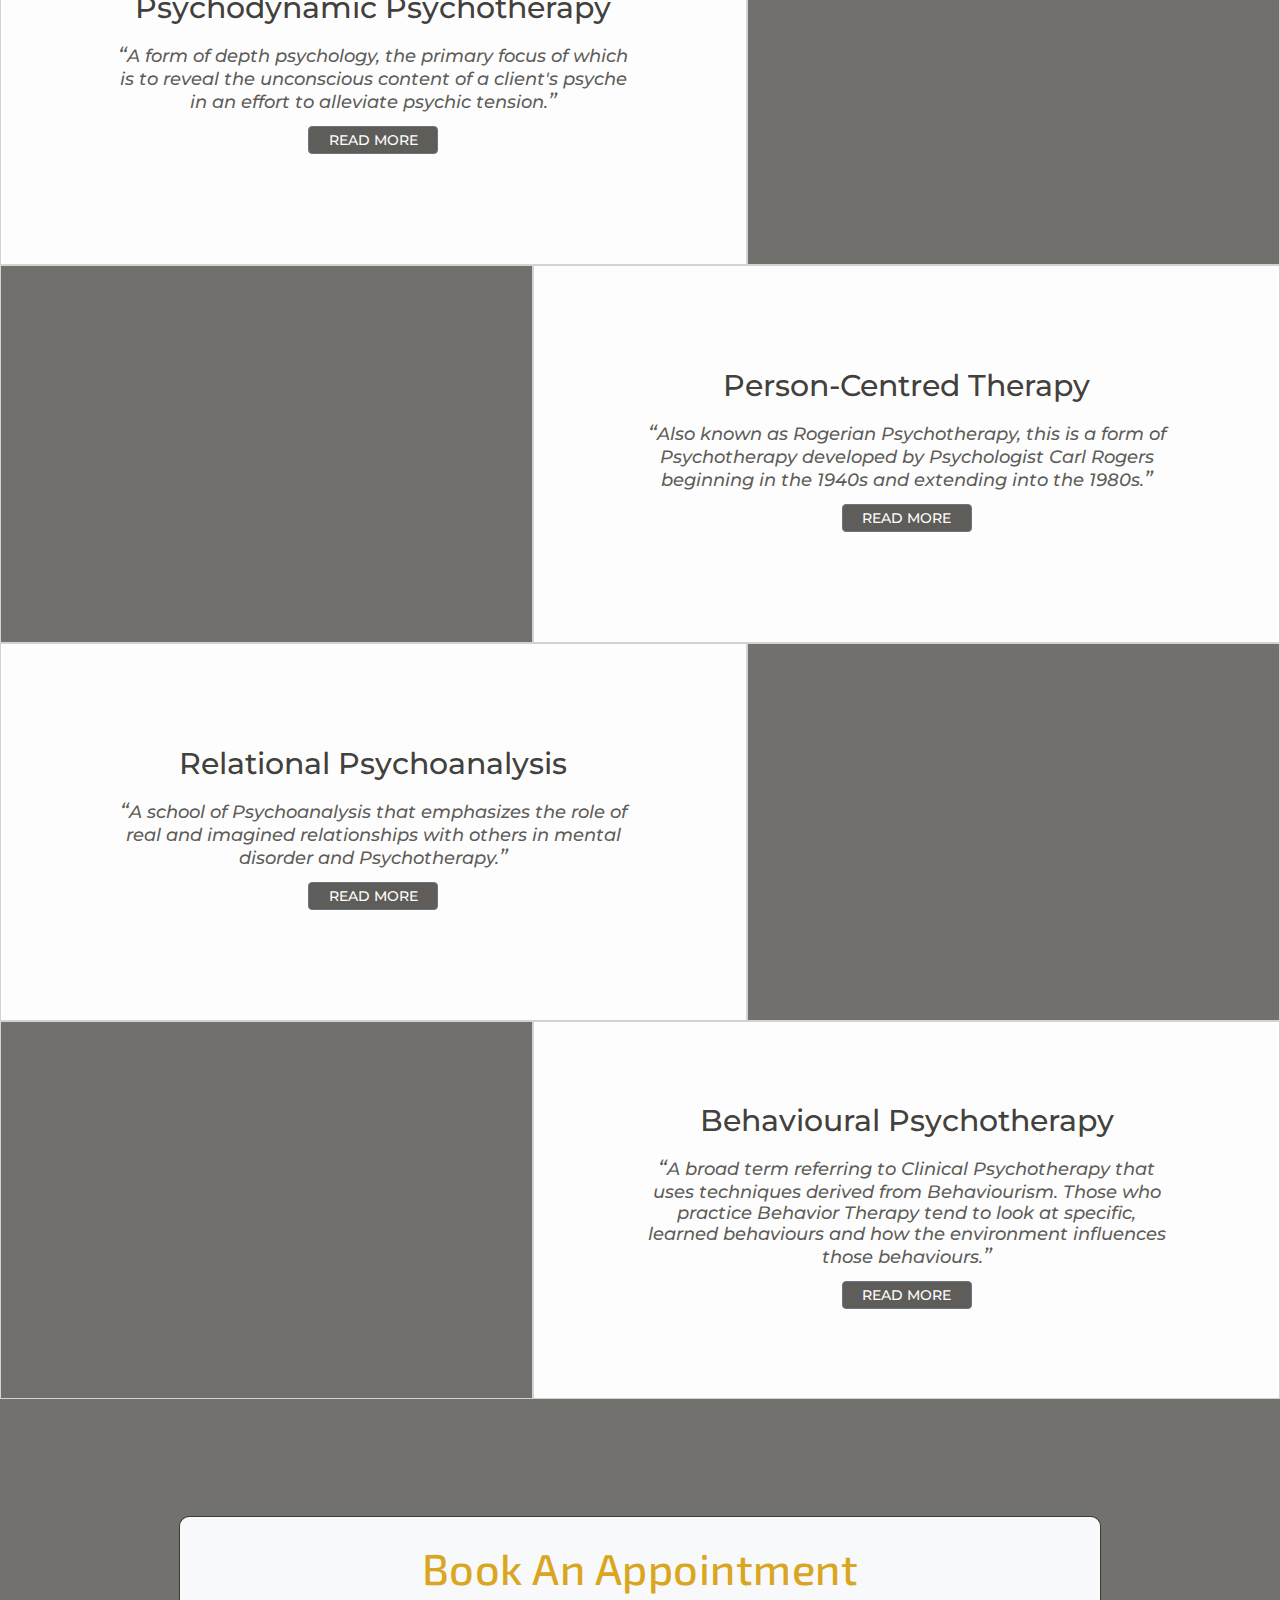
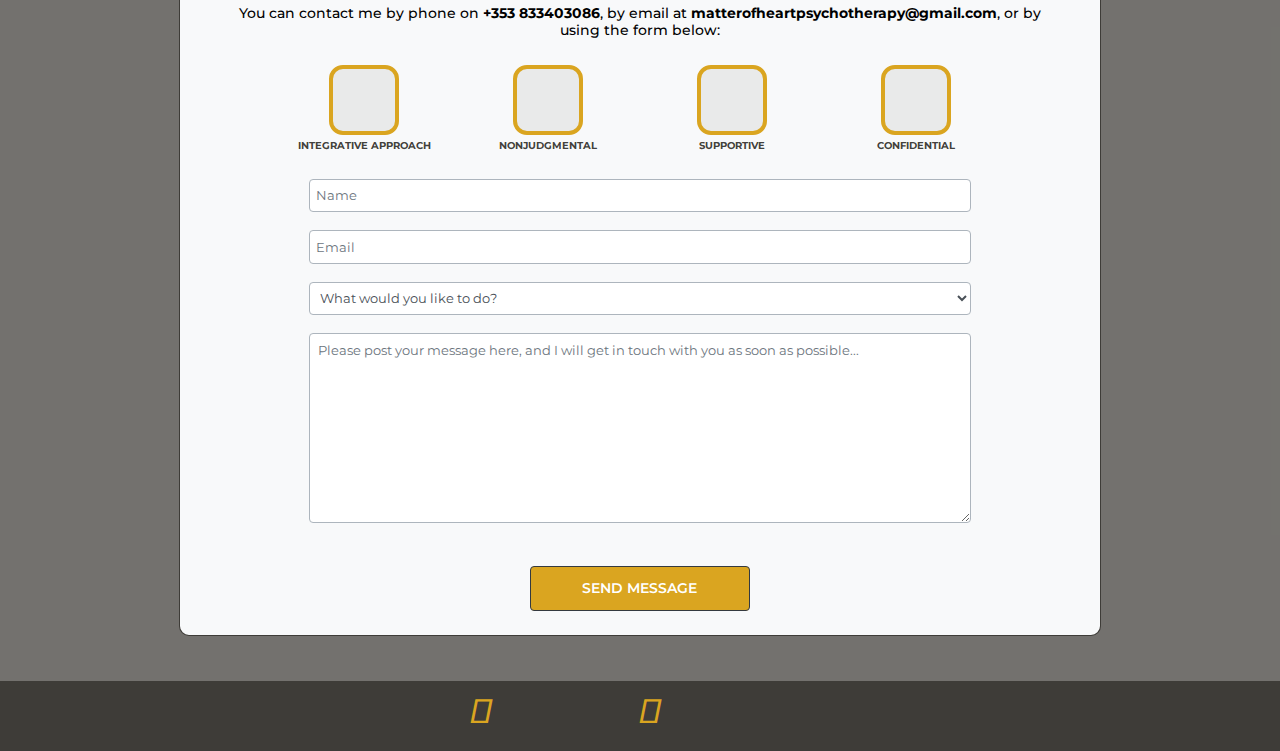
==== commit 1b849b84: "Styled Blog section for desktop, updated README with smooth scroll function info" ====
--- a/index.html
+++ b/index.html
@@ -538,7 +538,7 @@
                                             <i class="fas fa-headphones"></i>
                                         </div>
                                         <div class="col-10 faqaudiocontent">
-                                            <div class="row justify-content-center">
+                                            <div class="row">
                                                 <div class="col faqaudioiframe">
                                                     <iframe width="450" height="80" scrolling="no" frameborder="no" allow="autoplay" src="https://w.soundcloud.com/player/?url=https%3A//api.soundcloud.com/tracks/313363065&color=%235e5d59&auto_play=false&hide_related=false&show_comments=true&show_user=true&show_reposts=false&show_teaser=true&visual=true"></iframe>
                                                     <h5>'What Is Psychotherapy?'</h5>
@@ -660,7 +660,7 @@
                 <p>Some links to articles outlining the various therapeutic models that inform my integrative approach towards treating clients...</p>
             </div>
             <div class="row">
-                <div class="col-sm-8 blogboxtablet hvr-sweep-to-right" id="blogboxtabletOne">
+                <div class="col-sm-8 col-lg-7 blogboxtablet hvr-sweep-to-right" id="blogboxtabletOne">
                     <div class="row blogrowtablet justify-content-center align-items-center">
                         <div class="col">
 
@@ -672,24 +672,24 @@
                             </div>
                             <i class="fas fa-book-reader"></i>
 
-                            <p class="d-none d-sm-block">A form of depth psychology, the primary focus of which is to reveal the unconscious content of a client's psyche in an effort to alleviate psychic tension.<br><a href="https://en.wikipedia.org/wiki/Psychodynamic_psychotherapy"
+                            <p class="d-none d-sm-block"><span class="d-none d-lg-inline-block">“</span>A form of depth psychology, the primary focus of which is to reveal the unconscious content of a client's psyche in an effort to alleviate psychic tension.<span class="d-none d-lg-inline-block">”</span><br><a href="https://en.wikipedia.org/wiki/Psychodynamic_psychotherapy"
                                     class="btn btn-secondary blogreadmore btn--readmore" target="_blank">Read more</a></p>
                         </div>
                     </div>
                 </div>
-                <div class="col-sm-4 blogboxtablet" id="blogboxtabletTwo">
+                <div class="col-sm-4 col-lg-5 blogboxtablet" id="blogboxtabletTwo">
                     <div class="row blogrowtablet justify-content-center align-items-center">
                         <div class="blog-opaque-overlay-one">&nbsp;</div>
                     </div>
                 </div>
             </div>
             <div class="row">
-                <div class="col-sm-4 blogboxtablet" id="blogboxtabletThree">
+                <div class="col-sm-4 col-lg-5 blogboxtablet" id="blogboxtabletThree">
                     <div class="row blogrowtablet justify-content-center align-items-center">
                         <div class="blog-opaque-overlay-one">&nbsp;</div>
                     </div>
                 </div>
-                <div class="col-sm-8 blogboxtablet hvr-sweep-to-left" id="blogboxtabletFour">
+                <div class="col-sm-8 col-lg-7 blogboxtablet hvr-sweep-to-left" id="blogboxtabletFour">
                     <div class="row blogrowtablet justify-content-center align-items-center">
                         <div class="col">
 
@@ -701,14 +701,14 @@
                             </div>
                             <i class="fas fa-book-reader"></i>
 
-                            <p class="d-none d-sm-block">Also known as Rogerian Psychotherapy, this is a form of Psychotherapy developed by Psychologist Carl Rogers beginning in the 1940s and extending into the 1980s.<br><a href="https://en.wikipedia.org/wiki/Person-centered_therapy"
+                            <p class="d-none d-sm-block"><span class="d-none d-lg-inline-block">“</span>Also known as Rogerian Psychotherapy, this is a form of Psychotherapy developed by Psychologist Carl Rogers beginning in the 1940s and extending into the 1980s.<span class="d-none d-lg-inline-block">”</span><br><a href="https://en.wikipedia.org/wiki/Person-centered_therapy"
                                     class="btn btn-secondary blogreadmore btn--readmore" target="_blank">Read more</a></p>
                         </div>
                     </div>
                 </div>
             </div>
             <div class="row">
-                <div class="col-sm-8 blogboxtablet hvr-sweep-to-right" id="blogboxtabletFive">
+                <div class="col-sm-8 col-lg-7 blogboxtablet hvr-sweep-to-right" id="blogboxtabletFive">
                     <div class="row blogrowtablet justify-content-center align-items-center">
                         <div class="col">
 
@@ -720,24 +720,24 @@
                             </div>
                             <i class="fas fa-book-reader"></i>
 
-                            <p class="d-none d-sm-block">A school of Psychoanalysis that emphasizes the role of real and imagined relationships with others in mental disorder and Psychotherapy.<br><a href="https://en.wikipedia.org/wiki/Relational_psychoanalysis" class="btn btn-secondary blogreadmore btn--readmore"
+                            <p class="d-none d-sm-block"><span class="d-none d-lg-inline-block">“</span>A school of Psychoanalysis that emphasizes the role of real and imagined relationships with others in mental disorder and Psychotherapy.<span class="d-none d-lg-inline-block">”</span><br><a href="https://en.wikipedia.org/wiki/Relational_psychoanalysis" class="btn btn-secondary blogreadmore btn--readmore"
                                     target="_blank">Read more</a></p>
                         </div>
                     </div>
                 </div>
-                <div class="col-sm-4 blogboxtablet" id="blogboxtabletSix">
+                <div class="col-sm-4 col-lg-5 blogboxtablet" id="blogboxtabletSix">
                     <div class="row blogrowtablet justify-content-center align-items-center">
                         <div class="blog-opaque-overlay-one">&nbsp;</div>
                     </div>
                 </div>
             </div>
             <div class="row">
-                <div class="col-sm-4 blogboxtablet" id="blogboxtabletSeven">
+                <div class="col-sm-4 col-lg-5 blogboxtablet" id="blogboxtabletSeven">
                     <div class="row blogrowtablet justify-content-center align-items-center">
                         <div class="blog-opaque-overlay-one">&nbsp;</div>
                     </div>
                 </div>
-                <div class="col-sm-8 blogboxtablet hvr-sweep-to-left" id="blogboxtabletEight">
+                <div class="col-sm-8 col-lg-7 blogboxtablet hvr-sweep-to-left" id="blogboxtabletEight">
                     <div class="row blogrowtablet justify-content-center align-items-center">
                         <div class="col">
 
@@ -749,7 +749,7 @@
                             </div>
                             <i class="fas fa-book-reader"></i>
 
-                            <p class="d-none d-sm-block">A broad term referring to Clinical Psychotherapy that uses techniques derived from Behaviourism. Those who practice Behavior Therapy tend to look at specific, learned behaviours and how the environment influences those behaviours.<br>
+                            <p class="d-none d-sm-block"><span class="d-none d-lg-inline-block">“</span>A broad term referring to Clinical Psychotherapy that uses techniques derived from Behaviourism. Those who practice Behavior Therapy tend to look at specific, learned behaviours and how the environment influences those behaviours.<span class="d-none d-lg-inline-block">”</span><br>
                                 <a href="https://en.wikipedia.org/wiki/Behaviour_therapy" class="btn btn-secondary blogreadmore btn--readmore" target="_blank">Read more</a>
                             </p>
                         </div>
--- a/assets/css/style.css
+++ b/assets/css/style.css
@@ -58,14 +58,14 @@
         font-size: 1.7rem;
         margin-top: 1rem;
     }
-    i.fas.fa-book-reader {
-        font-size: 1.4rem;
-    }
 }
 
 @media(min-width: 992px) {
     h2 {
         font-size: 3rem;
+    }
+    h4 {
+        font-size: 1.9rem;
     }
 }
 
@@ -1069,13 +1069,10 @@
         line-height: 1.3;
         font-size: .9rem;
     }
-    .faqmedia i {
-        font-size: 3.6rem;
-    }
     .faqvideoicon,
     .faqaudioicon {
         padding-top: 0;
-        padding-left: 25px;
+        padding-left: 20px;
     }
     .faqaudioicon {
         padding-right: 0;
@@ -1284,7 +1281,41 @@
         padding-left: 10px;
         padding-right: 10px;
     }
-}
+    i.fas.fa-book-reader {
+        font-size: 1.4rem;
+    }
+}
+
+@media(min-width: 992px) {
+    .blog-heading {
+        height: 25vh;
+    }
+    .blog-heading h2 {
+        padding-top: 65px;
+        padding-bottom: 5px;
+    }
+    .blogboxtablet,
+    .blogrowtablet {
+        height: 42vh;
+    }
+    .blogrowtablet p {
+        padding-left: 12%;
+        padding-right: 12%;
+        font-size: 1.1rem;
+        line-height: 1.2;
+        font-style: italic;
+    }
+    .blogrowtablet p a {
+        font-style: normal;
+    }
+    i.fas.fa-book-reader {
+        font-size: 1.6rem;
+    }
+    .blogrowtablet p span {
+        font-size: 1.3rem;
+    }
+}
+
 
 
 /********** CONTACT SECTION **********/
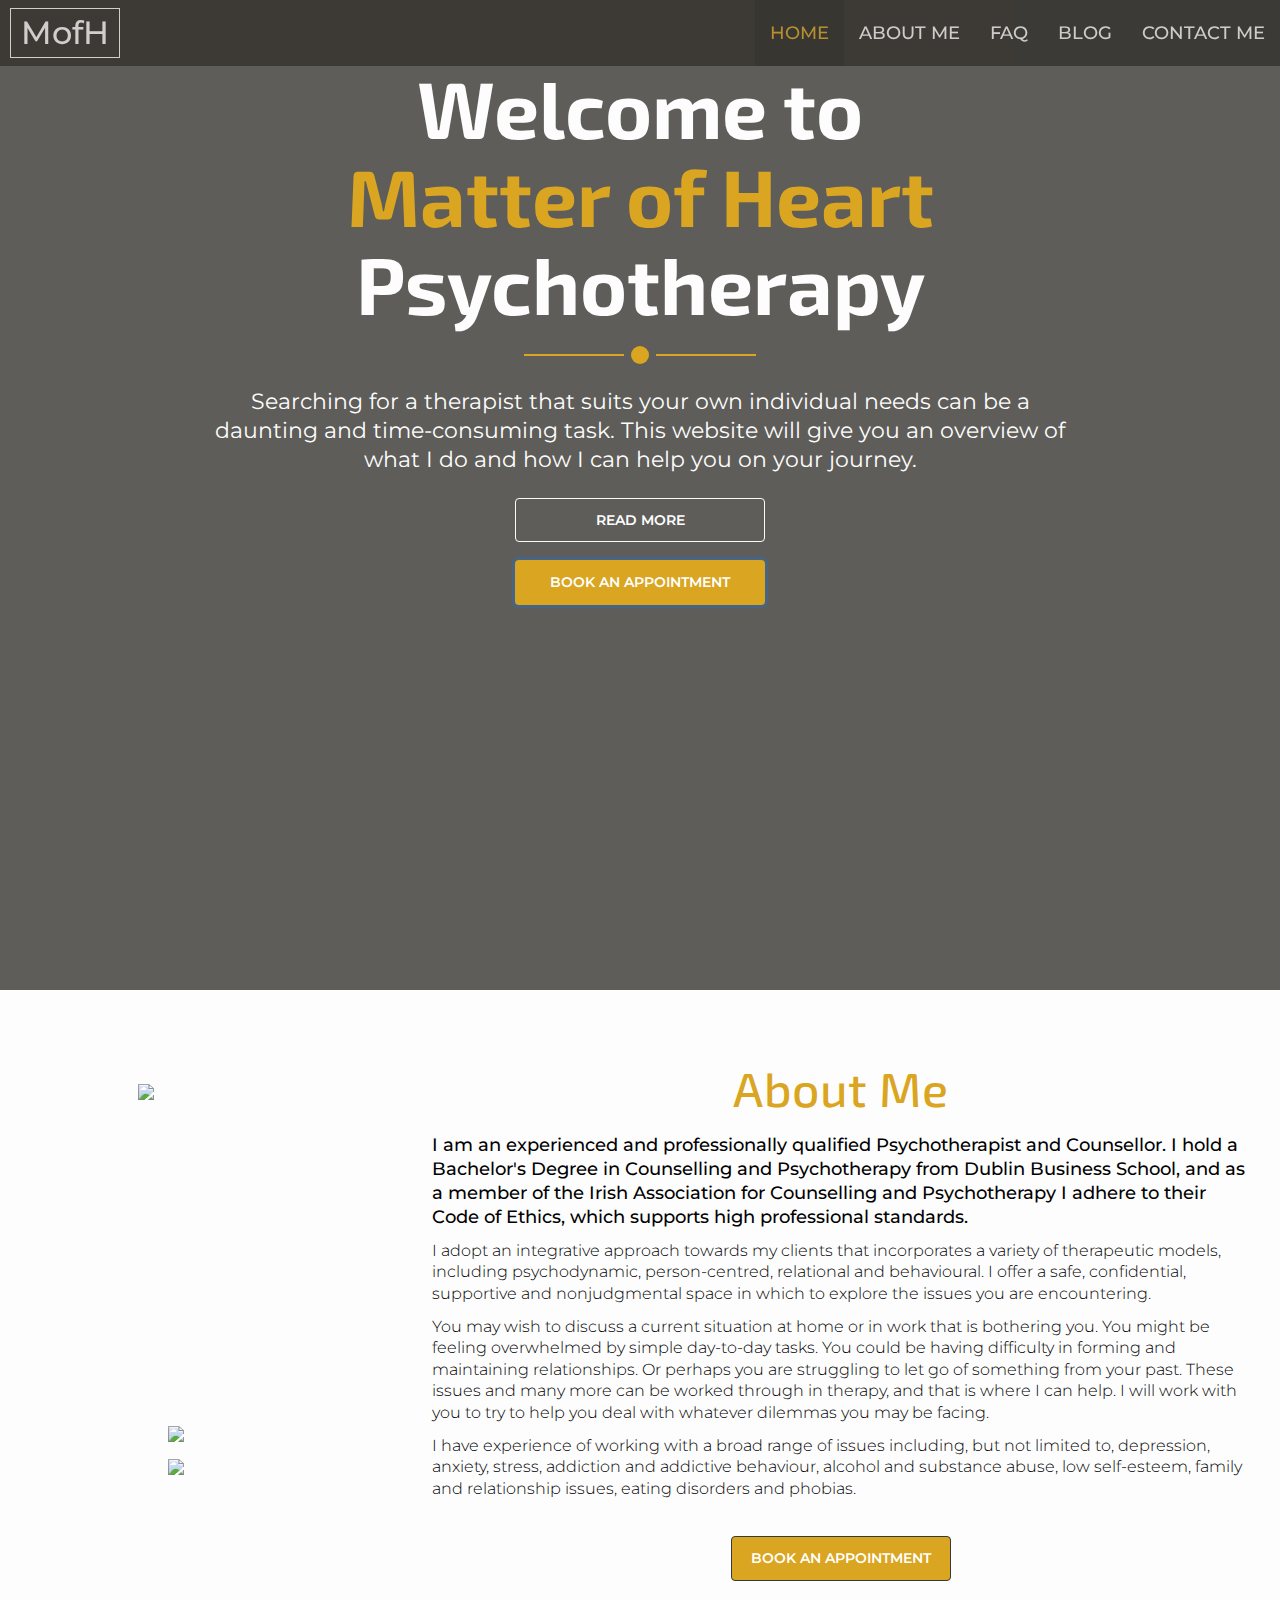
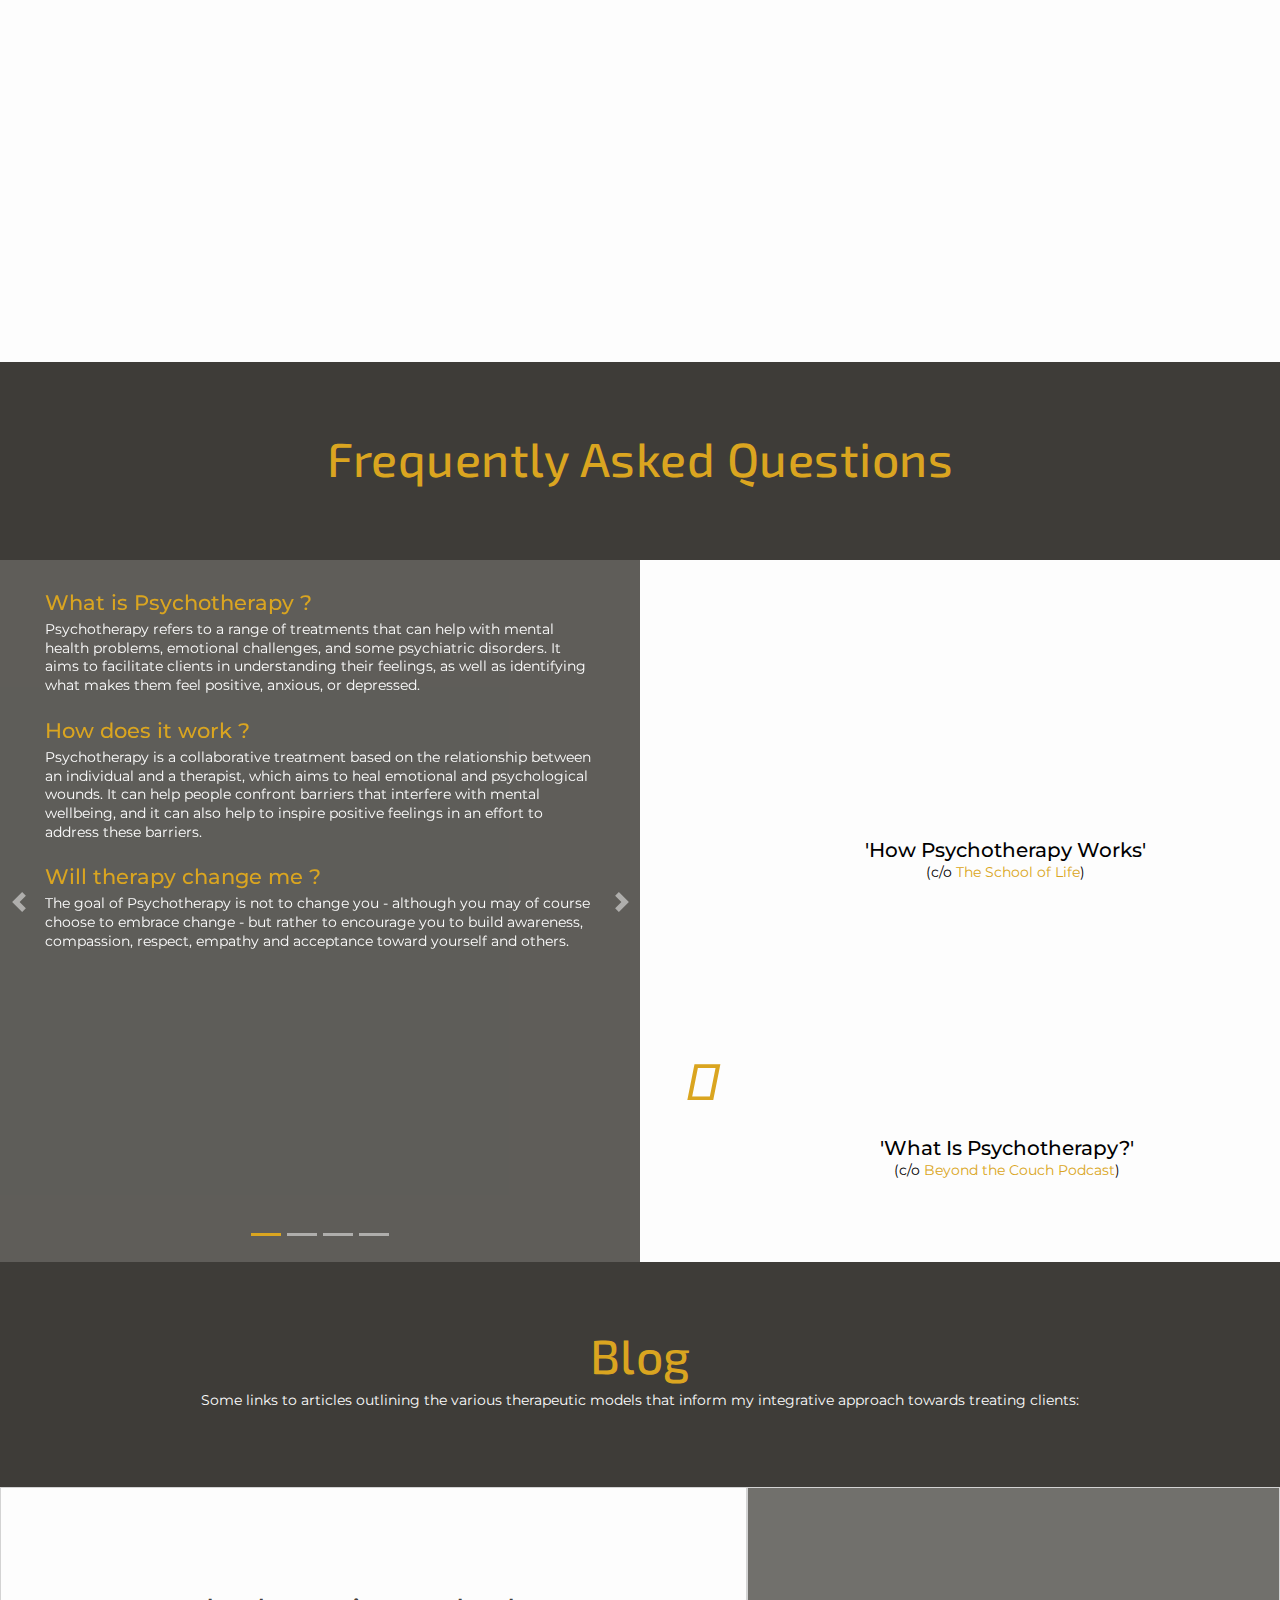
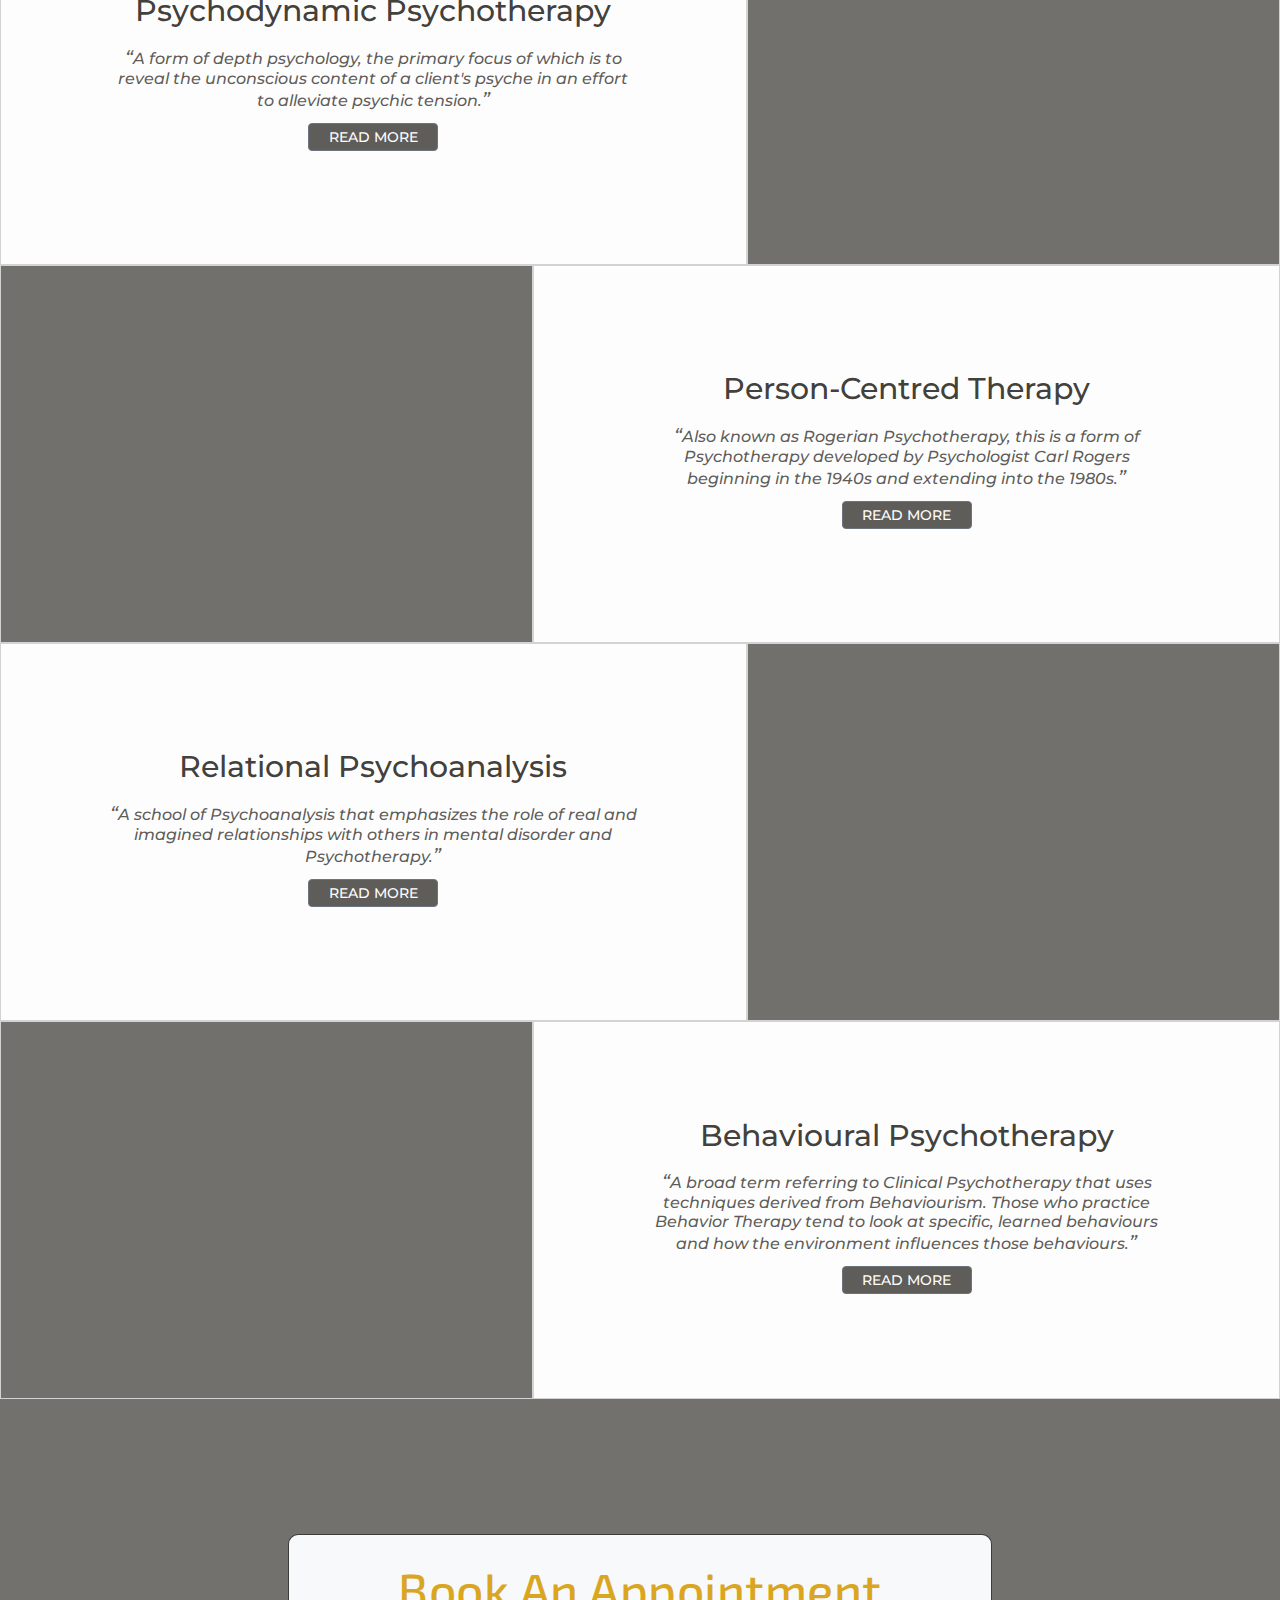
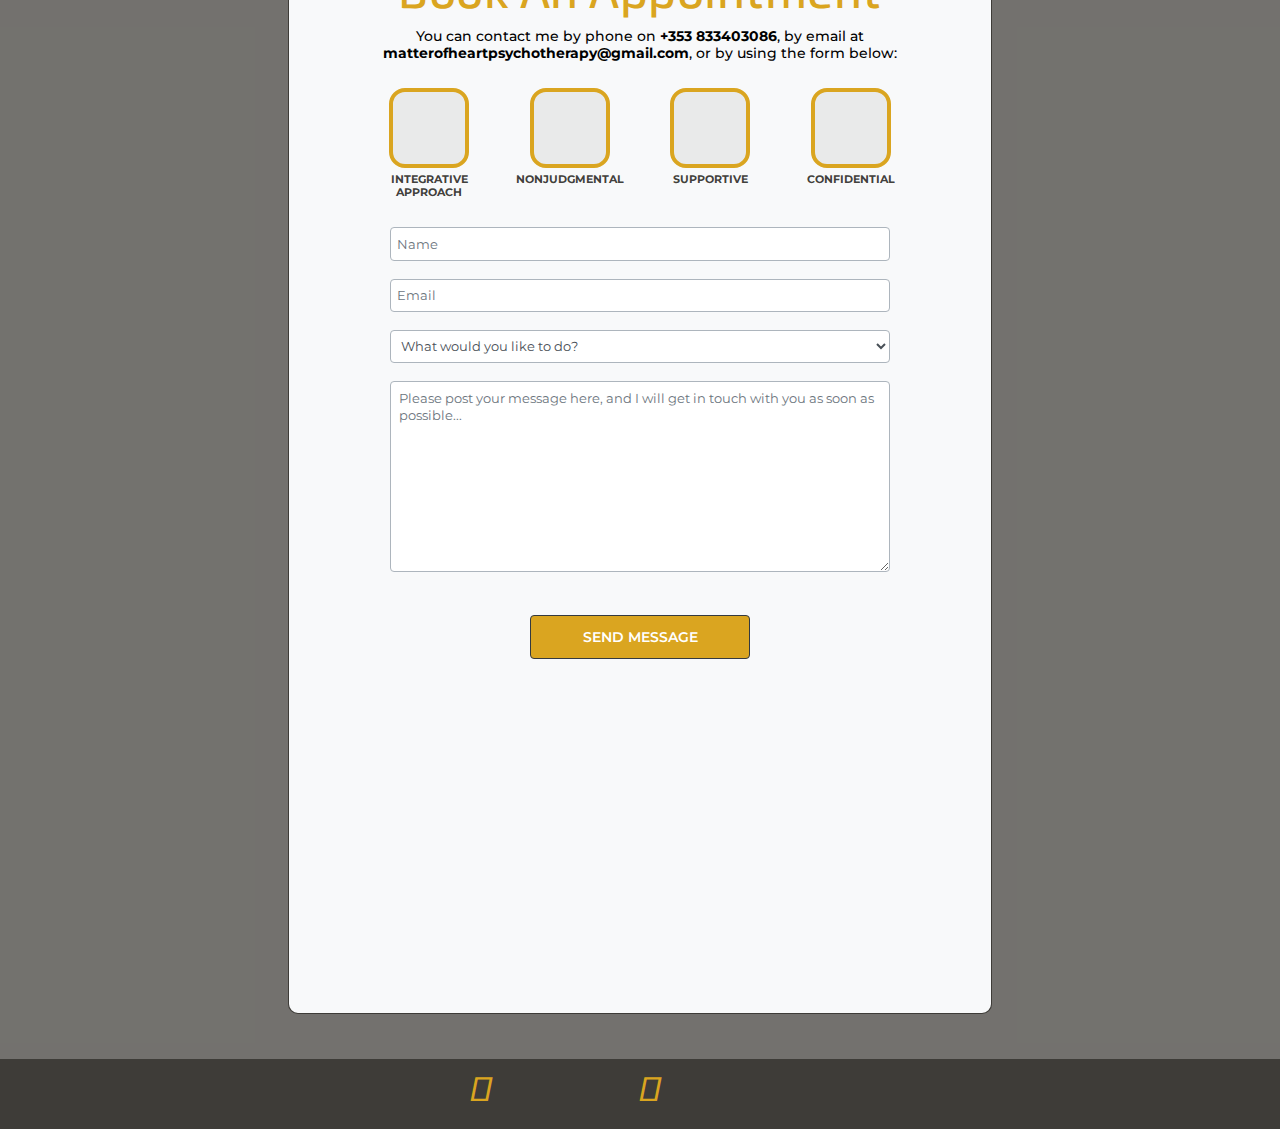
==== commit 49ccf7ed: "Began finalising README.md file" ====
--- a/index.html
+++ b/index.html
@@ -15,6 +15,7 @@
     <title>Matter of Heart Psychotherapy</title>
 </head>
 
+<!-- Bootstrap JavaScript Scrollspy plugin added to automatically update navbar links based on scroll position by targeting the body element -->
 <body data-spy="scroll" data-target=".navbar" data-offset="30">
 
     <!----- Header ----->
@@ -464,13 +465,13 @@
                                 </div>
                             </div>
                             <a class="carousel-control-prev" href="#faqcarousel" role="button" data-slide="prev">
-    <span class="carousel-control-prev-icon" aria-hidden="true"></span>
-    <span class="sr-only">Previous</span>
-  </a>
+                            <span class="carousel-control-prev-icon" aria-hidden="true"></span>
+                            <span class="sr-only">Previous</span>
+                            </a>
                             <a class="carousel-control-next" href="#faqcarousel" role="button" data-slide="next">
-    <span class="carousel-control-next-icon" aria-hidden="true"></span>
-    <span class="sr-only">Next</span>
-  </a>
+                            <span class="carousel-control-next-icon" aria-hidden="true"></span>
+                            <span class="sr-only">Next</span>
+                            </a>
                         </div>
                     </div>
                     <div class="row faqmedia justify-context-around d-lg-none">
@@ -511,7 +512,7 @@
                             </div>
                         </div>
                     </div>
-                    <div class="container faqmedia-container d-none d-lg-block" style="width:50%;float:right;margin-top:-78vh;">
+                    <div class="container faqmedia-container d-none d-lg-block">
                         <div class="row faqmedia">
                             <div class="row faqvideorow">
                                 <div class="col faqvideo hvr-fade pt-3">
@@ -561,7 +562,7 @@
             <div class="container-fluid blog-container d-sm-none mx-auto">
                 <div class="blog-heading">
                     <h2>Blog</h2>
-                    <p>Some links to articles outlining the various therapeutic models that inform my integrative approach towards treating clients...</p>
+                    <p>Some links to articles outlining the various therapeutic models that inform my integrative approach towards treating clients:</p>
                 </div>
                 <div class="row d-sm-none">
                     <div class="col-6 blogbox" id="blogboxOne">
@@ -657,7 +658,7 @@
         <div class="container-fluid blog-container-tablet d-none d-sm-block">
             <div class="blog-heading">
                 <h2>Blog</h2>
-                <p>Some links to articles outlining the various therapeutic models that inform my integrative approach towards treating clients...</p>
+                <p>Some links to articles outlining the various therapeutic models that inform my integrative approach towards treating clients:</p>
             </div>
             <div class="row">
                 <div class="col-sm-8 col-lg-7 blogboxtablet hvr-sweep-to-right" id="blogboxtabletOne">
@@ -861,19 +862,19 @@
             <div class="col-10 offset-1 footer-col social-col">
                 <ul class="list-inline social-list">
                     <li class="list-inline-item social-list-item">
-                        <a href="#" target="_blank" id="facebooklink">
+                        <a href="https://www.facebook.com/" target="_blank" id="facebooklink">
                         <i class="fab fa-facebook-f" id="facebookicon" aria-hidden="true"></i>
                         <span class="sr-only">Facebook</span>
                         </a>
                     </li>
                     <li class="list-inline-item social-list-item">
-                        <a href="#" target="_blank" id="twitterlink">
+                        <a href="https://twitter.com/" target="_blank" id="twitterlink">
                         <i class="fab fa-twitter" id="twittericon" aria-hidden="true"></i>
                         <span class="sr-only">Twitter</span>
                         </a>
                     </li>
                     <li class="list-inline-item social-list-item">
-                        <a href="#" target="_blank" id="linkedinlink">
+                        <a href="https://www.linkedin.com/" target="_blank" id="linkedinlink">
                         <i class="fab fa-linkedin-in" id="linkedinicon" aria-hidden="true"></i>
                         <span class="sr-only">LinkedIn</span>
                         </a>
--- a/assets/css/style.css
+++ b/assets/css/style.css
@@ -157,6 +157,9 @@
 
 .faqmedia-container {
     height: 43vh;
+    width: 50%;
+    float: right;
+    margin-top: -78vh;
 }
 
 .faq-heading-container {
@@ -247,8 +250,20 @@
     .contact-wrapper {
         padding-top: 5vh;
     }
-    .contact-heading p {
-        line-height: 1.2;
+}
+
+@media(min-width: 992px) {
+    .contact-container {
+        height: 120vh;
+        margin-top: 15vh;
+        width: 55%;
+    }
+    .contact-wrapper,
+    .opaque-overlayTwo {
+        height: 140vh;
+    }
+    .contact-wrapper {
+        padding-top: 0;
     }
 }
 
@@ -494,6 +509,8 @@
     padding: 12px 20px 10px;
 }
 
+/* Custom styling of navbar toggler icon in line with the following Stack Overflow thread: https://stackoverflow.com/questions/42586729/bootstrap-4-change-hamburger-toggler-color and in particular its linked code demo: https://www.codeply.com/go/4FdZGlPMNV */
+
 .custom-toggler.navbar-toggler {
     border-color: goldenrod;
 }
@@ -1301,7 +1318,7 @@
     .blogrowtablet p {
         padding-left: 12%;
         padding-right: 12%;
-        font-size: 1.1rem;
+        font-size: 1rem;
         line-height: 1.2;
         font-style: italic;
     }
@@ -1312,7 +1329,7 @@
         font-size: 1.6rem;
     }
     .blogrowtablet p span {
-        font-size: 1.3rem;
+        font-size: 1.2rem;
     }
 }
 
@@ -1441,6 +1458,7 @@
         margin-top: 5vh;
     }
     .contact-heading p {
+        line-height: 1.2;
         margin-bottom: 20px;
         padding: 5px 45px;
     }
@@ -1475,6 +1493,32 @@
     }
 }
 
+@media(min-width: 992px) {
+    .contact {
+        height: 140vh;
+        margin-top: 0;
+    }
+    .mofhiconsframe {
+        width: 80px;
+        height: 80px;
+    }
+    .mofhicon {
+        font-size: 2.3rem;
+    }
+    .contact .mofhicons h6 {
+        font-size: .7rem;
+    }
+    .contact-heading h2 {
+        font-size: 3rem;
+    }
+    .contact-heading p {
+        padding-left: 70px;
+        padding-right: 70px;
+    }
+}
+
+
+
 /********** FOOTER **********/
 
 .footer-row {
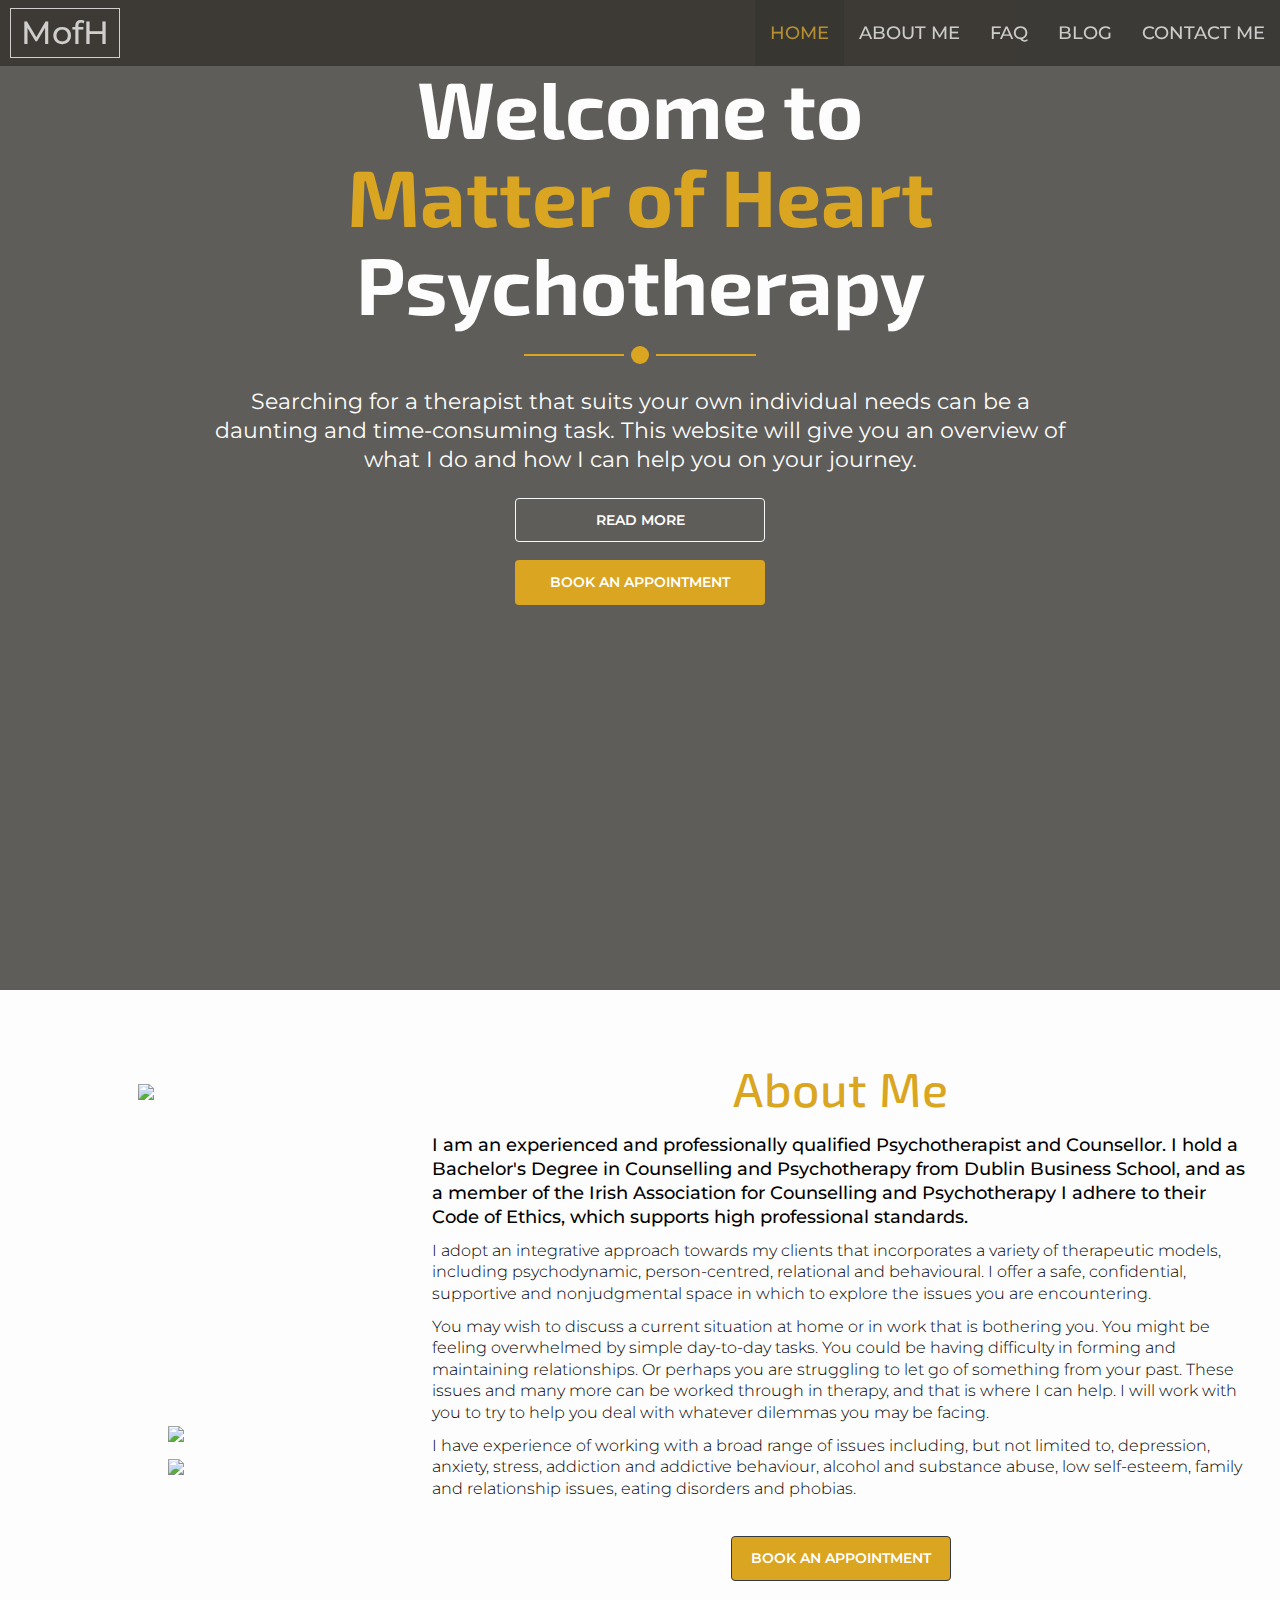
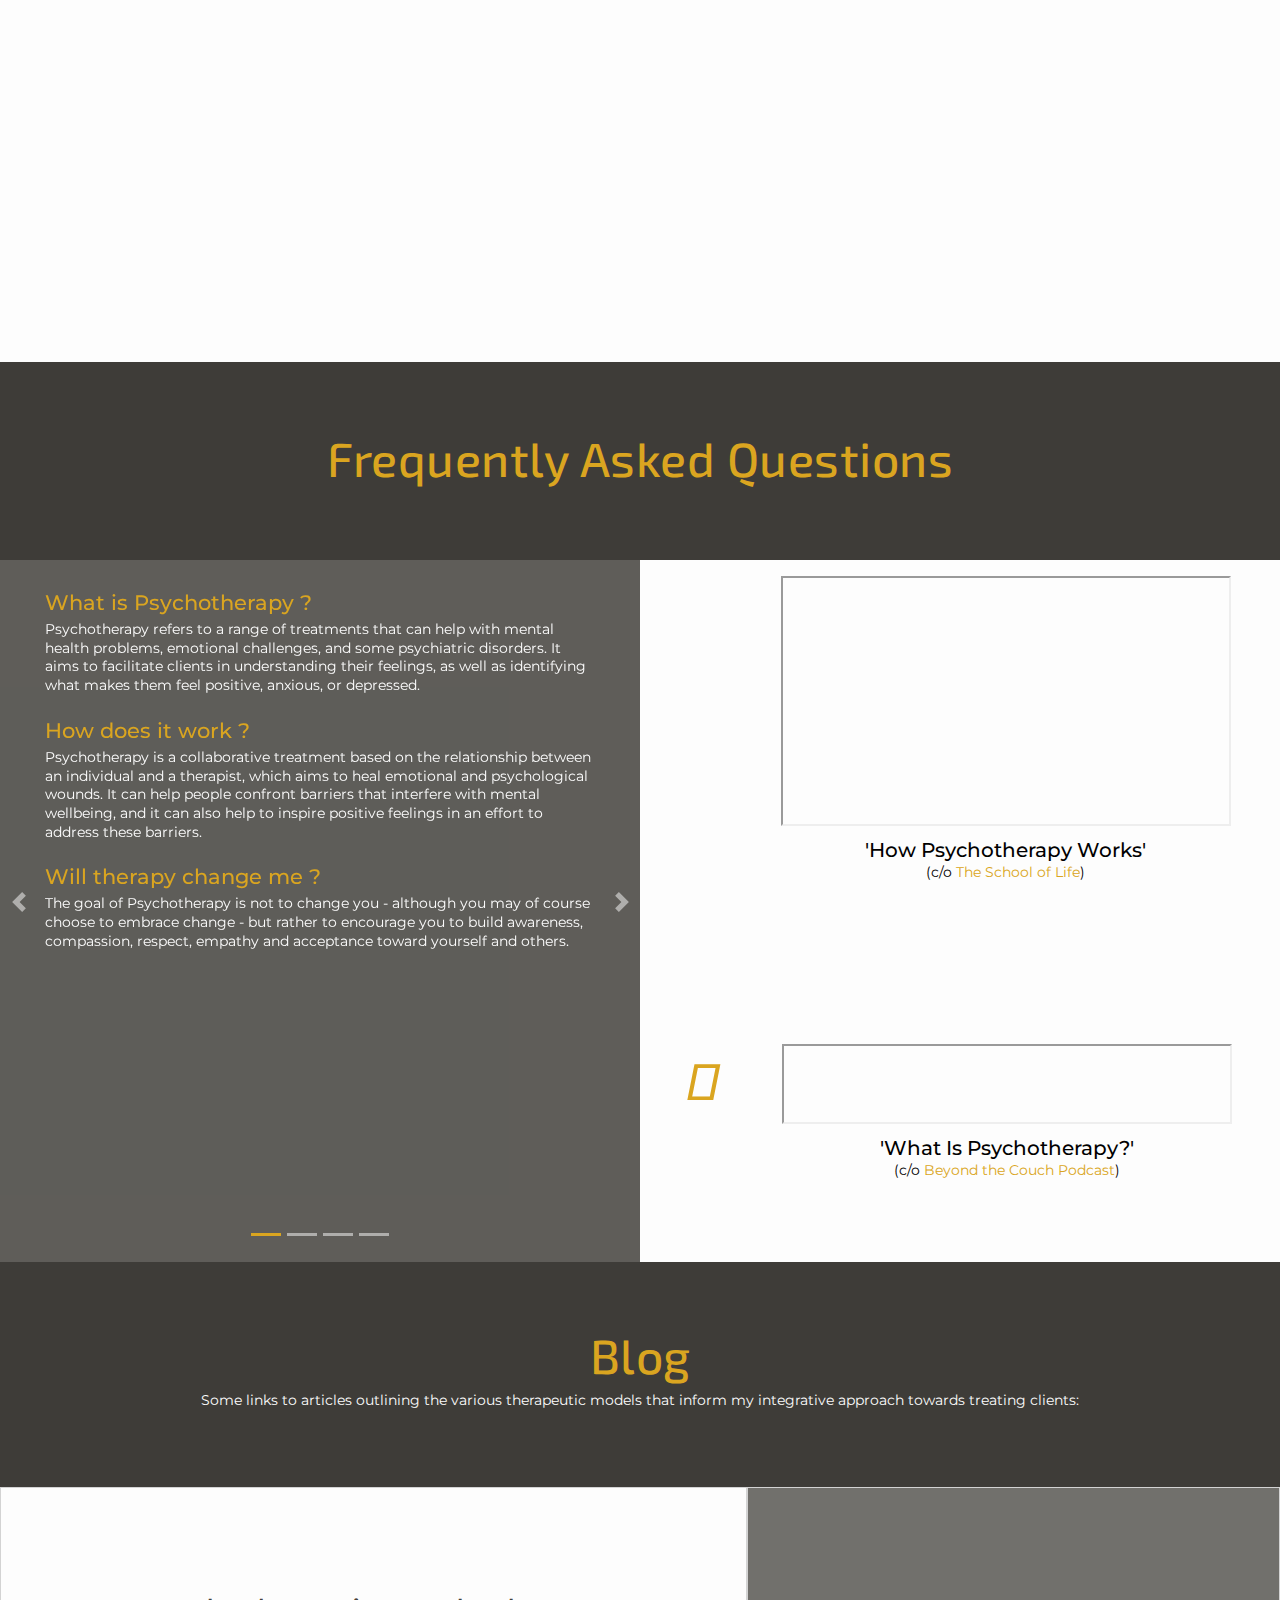
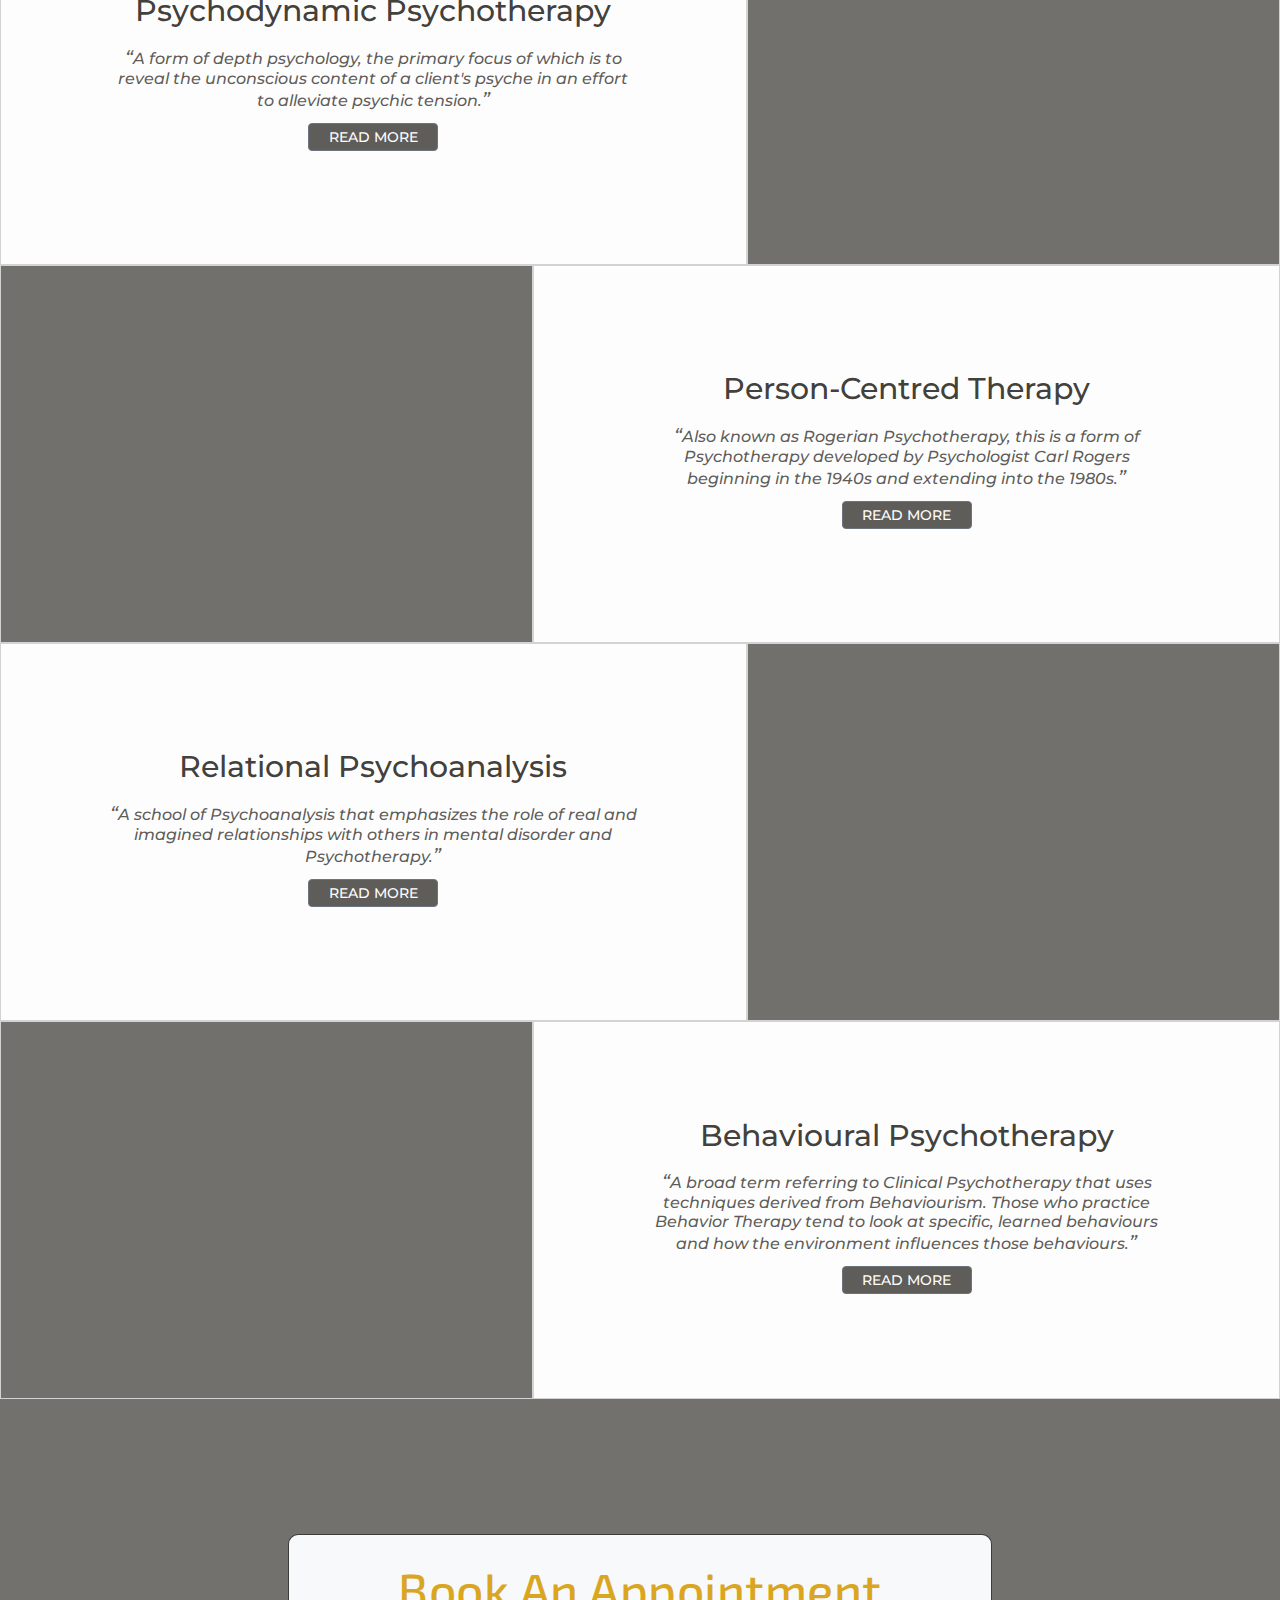
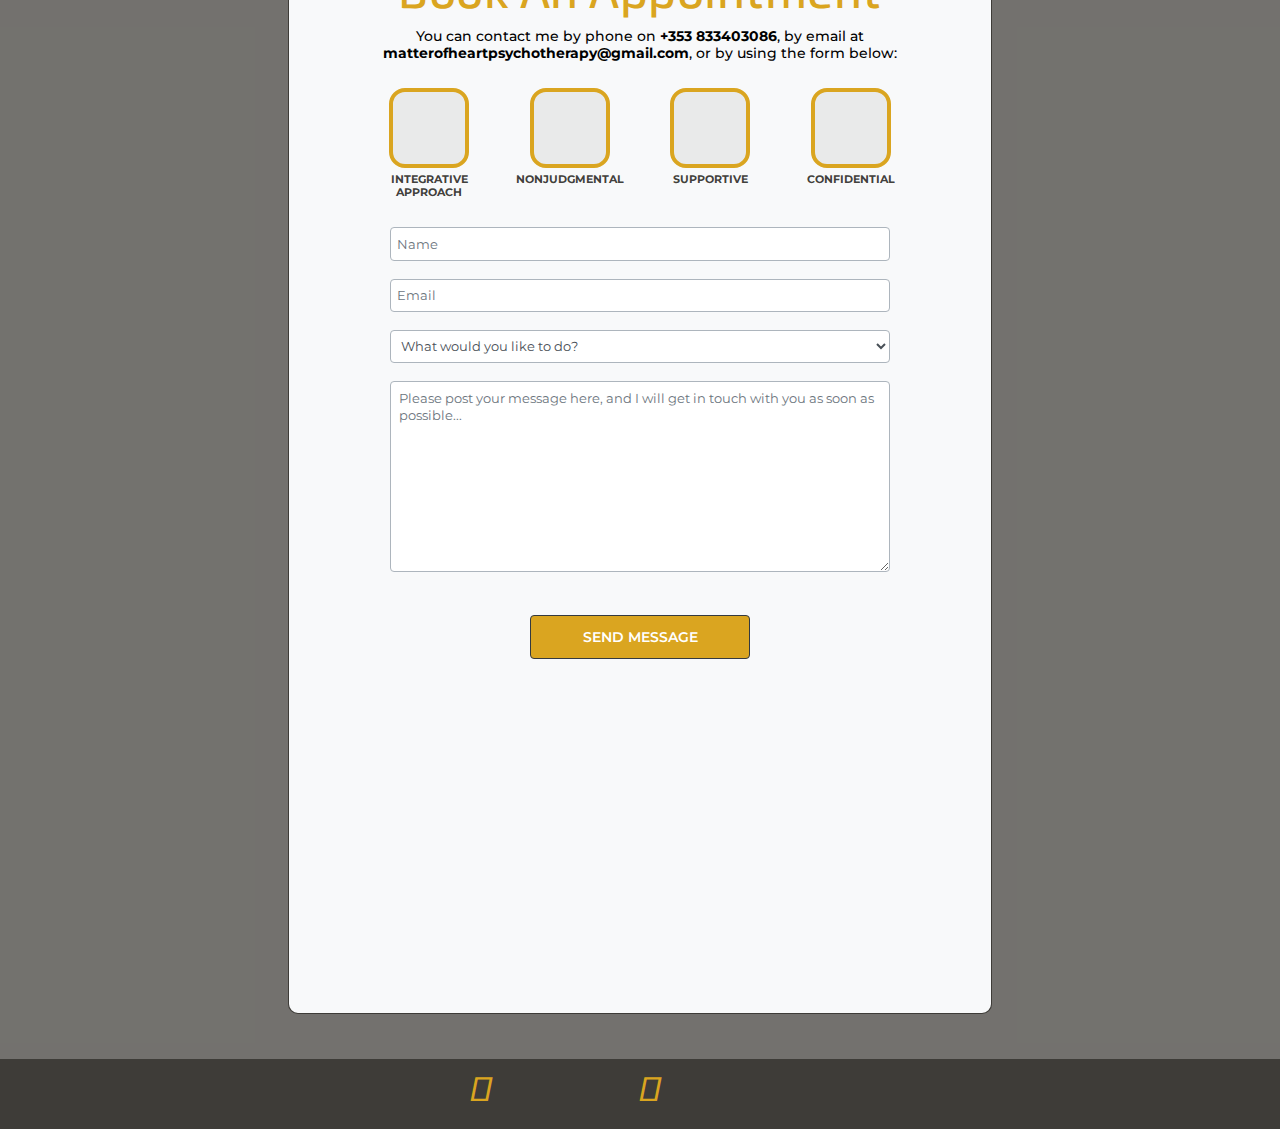
==== commit 7bc86816: "Website CSS validated using W3C Validation Service" ====
--- a/index.html
+++ b/index.html
@@ -16,6 +16,7 @@
 </head>
 
 <!-- Bootstrap JavaScript Scrollspy plugin added to automatically update navbar links based on scroll position by targeting the body element -->
+
 <body data-spy="scroll" data-target=".navbar" data-offset="30">
 
     <!----- Header ----->
@@ -84,7 +85,7 @@
             </div>
             <div class="row">
                 <div class="col">
-                    <a href="#contact" class="btn btn--cta" autofocus>Book an appointment</a>
+                    <a href="#contact" class="btn btn--cta">Book an appointment</a>
                 </div>
             </div>
         </section>
@@ -96,7 +97,7 @@
         <div class="container-wrapper about-wrapper">
             <div class="container about-container mx-auto d-sm-none d-md-block d-lg-none">
                 <div class="about-image">
-                    <p><img class="align-middle" id="Ro_img" src="assets/images/ro_about-me-cropped.jpg" alt="About Me image" width="245" height="350"></p>
+                    <p><img class="align-middle" src="assets/images/ro_about-me-cropped.jpg" alt="About Me image" width="245" height="350"></p>
                 </div>
                 <h2 class="about-text-heading d-none d-sm-block">About Me</h2>
                 <div class="row about-row">
@@ -134,7 +135,7 @@
                     <div class="col-sm-4 about-images-landscape">
                         <div class="row">
                             <div class="col about-image">
-                                <p><img class="align-middle" id="Ro_img" src="assets/images/ro_about-me-cropped.jpg" alt="About Me image" width="196" height="280"></p>
+                                <p><img class="align-middle" src="assets/images/ro_about-me-cropped.jpg" alt="About Me image" width="196" height="280"></p>
                             </div>
                         </div>
                         <div class="row">
@@ -306,254 +307,253 @@
         </div>
         <div class="container-fluid container-wrapper faq-wrapper d-none d-md-block">
             <div class="container-fluid faq-container d-none d-md-block">
-                <section class="faq" id="faq">
-
-                    <div id="faqcarousel" class="carousel slide" data-ride="carousel" data-interval="false">
-                        <div class="faq-heading d-lg-none">
+
+                <div id="faqcarousel" class="carousel slide" data-ride="carousel" data-interval="8000">
+                    <div class="faq-heading d-lg-none">
+                        <h2>Frequently Asked Questions</h2>
+                    </div>
+                    <div class="container-fluid faq-heading-container d-none d-lg-block">
+                        <div class="faq-heading">
                             <h2>Frequently Asked Questions</h2>
                         </div>
-                        <div class="container-fluid faq-heading-container d-none d-lg-block">
-                            <div class="faq-heading">
-                                <h2>Frequently Asked Questions</h2>
-                            </div>
-                        </div>
-
-                        <ol class="carousel-indicators">
-                            <li data-target="#faqcarousel" data-slide-to="0" class="active"></li>
-                            <li data-target="#faqcarousel" data-slide-to="1"></li>
-                            <li data-target="#faqcarousel" data-slide-to="2"></li>
-                            <li data-target="#faqcarousel" data-slide-to="3"></li>
-                        </ol>
-                        <div class="container-fluid faq-desktop-wrapper">
-                            <div class="carousel-inner">
-                                <div class="carousel-item active">
-                                    <div class="carousel-text d-block">
-                                        <div class="faq-group mt-lg-4 mb-4">
-                                            <div class="faq-question">
-                                                <h5 class="mb-1">
-                                                    What is <span class="text-nowrap">Psychotherapy ?</span>
-                                                </h5>
-                                            </div>
-                                            <div class="faq-answer">
-                                                <p>Psychotherapy refers to a range of treatments that can help with mental health problems, emotional challenges, and some psychiatric disorders. It aims to facilitate clients in understanding their feelings,
-                                                    as well as identifying what makes them feel positive, anxious, or depressed.</p>
-                                            </div>
-                                        </div>
-                                        <div class="faq-group mb-4">
-                                            <div class="faq-question">
-                                                <h5 class="mb-1">
-                                                    How does it <span class="text-nowrap">work ?</span>
-                                                </h5>
-                                            </div>
-                                            <div class="faq-answer">
-                                                <p>Psychotherapy is a collaborative treatment based on the relationship between an individual and a therapist, which aims to heal emotional and psychological wounds. It can help people confront barriers that
-                                                    interfere with mental wellbeing, and it can also help to inspire positive feelings in an effort to address these barriers.</p>
-                                            </div>
-                                        </div>
-                                        <div class="faq-group">
-                                            <div class="faq-question">
-                                                <h5 class="mb-1">
-                                                    Will therapy change <span class="text-nowrap">me ?</span>
-                                                </h5>
-                                            </div>
-                                            <div class="faq-answer">
-                                                <p>The goal of Psychotherapy is not to change you - although you may of course choose to embrace change - but rather to encourage you to build awareness, compassion, respect, empathy and acceptance toward yourself
-                                                    and others.</p>
-                                            </div>
-                                        </div>
-                                    </div>
-                                </div>
-                                <div class="carousel-item">
-                                    <div class="carousel-text d-block">
-                                        <div class="faq-group">
-                                            <div class="faq-question">
-                                                <h5 class="mb-1 mb-lg-0">
-                                                    What do Counselling and Psychotherapy <span class="text-nowrap">involve ?</span>
-                                                </h5>
-                                            </div>
-                                            <div class="faq-answer">
-                                                <p>Counsellors and Psychotherapists are trained to work closely with you to enable you to explore thoughts, beliefs, feelings and behaviours that affect your life negatively. Through Counselling and Psychotherapy
-                                                    you are given the support and safety to explore, understand and often to change these thoughts, beliefs, feelings and behaviours. The personal growth that can then take place can free you from the limitations
-                                                    of old patterns. This can allow more realistic and effective ways of improving the quality, contentment and satisfaction of your life to emerge.</p>
-                                            </div>
-                                        </div>
-                                        <div class="faq-group">
-                                            <div class="faq-question">
-                                                <h5 class="mb-1 mb-lg-0">
-                                                    What's the difference between Counselling and <span class="text-nowrap">Psychotherapy ?</span>
-                                                </h5>
-                                            </div>
-                                            <div class="faq-answer">
-                                                <p>Counselling and Psychotherapy are often considered to be interchangeable therapies that overlap in a number of ways. The key difference between the two therapeutic processes lies in the recommended time
-                                                    required to see benefits. Counselling usually refers to a shorter, more targeted treatment that centres around specific patterns of behaviour. Psychotherapy typically focuses on working with clients
-                                                    for an extended period, and draws from insight into general emotional problems and difficulties that may require deeper exploration. I have received extensive training as both a Counsellor and Psychotherapist.</p>
-                                            </div>
-                                        </div>
-                                    </div>
-                                </div>
-                                <div class="carousel-item">
-                                    <div class="carousel-text d-block">
-                                        <div class="faq-group mt-lg-4 mb-4">
-                                            <div class="faq-question">
-                                                <h5 class="mb-1">
-                                                    How many sessions will I <span class="text-nowrap">need ?</span>
-                                                </h5>
-                                            </div>
-                                            <div class="faq-answer">
-                                                <p>There really is no simple answer to this question, as it will depend on what kind of issues you are experiencing. During your first session you can discuss this with me, and we can either agree on an open-ended
-                                                    arrangement or else decide on a fixed number of sessions. A suggested initial plan might be to work together for approximately six sessions and then review whether to continue further.</p>
-                                            </div>
-                                        </div>
-                                        <div class="faq-group mb-4">
-                                            <div class="faq-question">
-                                                <h5 class="mb-1">
-                                                    How long will each session <span class="text-nowrap">last ?</span>
-                                                </h5>
-                                            </div>
-                                            <div class="faq-answer">
-                                                <p>The length of a session is 50 minutes.</p>
-                                            </div>
-                                        </div>
-                                        <div class="faq-group mb-4">
-                                            <div class="faq-question">
-                                                <h5 class="mb-1">
-                                                    How often will I attend <span class="text-nowrap">therapy ?</span>
-                                                </h5>
-                                            </div>
-                                            <div class="faq-answer">
-                                                <p>Generally speaking, sessions are held on a weekly basis. This allows the relationship between the Therapist and client to develop effectively, as the therapy is regular and consistent. The client can also
-                                                    gain a faster and deeper understanding of their experiences this way. In some cases, sessions may take place on a fortnightly basis by agreement with your Therapist.</p>
-                                            </div>
-                                        </div>
-                                    </div>
-                                </div>
-                                <div class="carousel-item">
-                                    <div class="carousel-text d-block">
-                                        <div class="faq-group mt-lg-4 mb-4">
-                                            <div class="faq-question">
-                                                <h5 class="mb-1">
-                                                    Is therapy completely <span class="text-nowrap">confidential ?</span>
-                                                </h5>
-                                            </div>
-                                            <div class="faq-answer">
-                                                <p>Counselling and Psychotherapy are totally confidential services in almost all situations. However, it is important to point out that in certain circumstances ethical and legal obligations must be considered,
-                                                    such as the Child Protection Act (protecting the rights and welfare of children and minors). Your Therapist will fully explain confidentiality to you in your first session.</p>
-                                            </div>
-                                        </div>
-                                        <div class="faq-group mb-4">
-                                            <div class="faq-question">
-                                                <h5 class="mb-1">
-                                                    How much does a session <span class="text-nowrap">cost ?</span>
-                                                </h5>
-                                            </div>
-                                            <div class="faq-answer">
-                                                <p>The cost per session is €70. A discounted rate is available for students and retirees, as well as for low-waged and unemployed clients.</p>
-                                            </div>
-                                        </div>
-                                        <div class="faq-group mb-4">
-                                            <div class="faq-question">
-                                                <h5 class="mb-1">
-                                                    What happens if I need to cancel a <span class="text-nowrap">session ?</span>
-                                                </h5>
-                                            </div>
-                                            <div class="faq-answer">
-                                                <p>Should you need to cancel a session, Matter of Heart Psychotherapy requires at least 48 hours notice. If you are unable to cancel your appointment within this timeframe, you will be asked to pay a cancellation
-                                                    fee for the missed session, which will be agreed upon at your first meeting with your Counsellor or Psychotherapist.</p>
-                                            </div>
-                                        </div>
-                                    </div>
-                                </div>
-                            </div>
-                            <a class="carousel-control-prev" href="#faqcarousel" role="button" data-slide="prev">
+                    </div>
+
+                    <ol class="carousel-indicators">
+                        <li data-target="#faqcarousel" data-slide-to="0" class="active"></li>
+                        <li data-target="#faqcarousel" data-slide-to="1"></li>
+                        <li data-target="#faqcarousel" data-slide-to="2"></li>
+                        <li data-target="#faqcarousel" data-slide-to="3"></li>
+                    </ol>
+                    <div class="container-fluid faq-desktop-wrapper">
+                        <div class="carousel-inner">
+                            <div class="carousel-item active">
+                                <div class="carousel-text d-block">
+                                    <div class="faq-group mt-lg-4 mb-4">
+                                        <div class="faq-question">
+                                            <h5 class="mb-1">
+                                                What is <span class="text-nowrap">Psychotherapy ?</span>
+                                            </h5>
+                                        </div>
+                                        <div class="faq-answer">
+                                            <p>Psychotherapy refers to a range of treatments that can help with mental health problems, emotional challenges, and some psychiatric disorders. It aims to facilitate clients in understanding their feelings, as
+                                                well as identifying what makes them feel positive, anxious, or depressed.</p>
+                                        </div>
+                                    </div>
+                                    <div class="faq-group mb-4">
+                                        <div class="faq-question">
+                                            <h5 class="mb-1">
+                                                How does it <span class="text-nowrap">work ?</span>
+                                            </h5>
+                                        </div>
+                                        <div class="faq-answer">
+                                            <p>Psychotherapy is a collaborative treatment based on the relationship between an individual and a therapist, which aims to heal emotional and psychological wounds. It can help people confront barriers that interfere
+                                                with mental wellbeing, and it can also help to inspire positive feelings in an effort to address these barriers.</p>
+                                        </div>
+                                    </div>
+                                    <div class="faq-group">
+                                        <div class="faq-question">
+                                            <h5 class="mb-1">
+                                                Will therapy change <span class="text-nowrap">me ?</span>
+                                            </h5>
+                                        </div>
+                                        <div class="faq-answer">
+                                            <p>The goal of Psychotherapy is not to change you - although you may of course choose to embrace change - but rather to encourage you to build awareness, compassion, respect, empathy and acceptance toward yourself
+                                                and others.</p>
+                                        </div>
+                                    </div>
+                                </div>
+                            </div>
+                            <div class="carousel-item">
+                                <div class="carousel-text d-block">
+                                    <div class="faq-group">
+                                        <div class="faq-question">
+                                            <h5 class="mb-1 mb-lg-0">
+                                                What do Counselling and Psychotherapy <span class="text-nowrap">involve ?</span>
+                                            </h5>
+                                        </div>
+                                        <div class="faq-answer">
+                                            <p>Counsellors and Psychotherapists are trained to work closely with you to enable you to explore thoughts, beliefs, feelings and behaviours that affect your life negatively. Through Counselling and Psychotherapy
+                                                you are given the support and safety to explore, understand and often to change these thoughts, beliefs, feelings and behaviours. The personal growth that can then take place can free you from the limitations
+                                                of old patterns. This can allow more realistic and effective ways of improving the quality, contentment and satisfaction of your life to emerge.</p>
+                                        </div>
+                                    </div>
+                                    <div class="faq-group">
+                                        <div class="faq-question">
+                                            <h5 class="mb-1 mb-lg-0">
+                                                What's the difference between Counselling and <span class="text-nowrap">Psychotherapy ?</span>
+                                            </h5>
+                                        </div>
+                                        <div class="faq-answer">
+                                            <p>Counselling and Psychotherapy are often considered to be interchangeable therapies that overlap in a number of ways. The key difference between the two therapeutic processes lies in the recommended time required
+                                                to see benefits. Counselling usually refers to a shorter, more targeted treatment that centres around specific patterns of behaviour. Psychotherapy typically focuses on working with clients for an extended
+                                                period, and draws from insight into general emotional problems and difficulties that may require deeper exploration. I have received extensive training as both a Counsellor and Psychotherapist.</p>
+                                        </div>
+                                    </div>
+                                </div>
+                            </div>
+                            <div class="carousel-item">
+                                <div class="carousel-text d-block">
+                                    <div class="faq-group mt-lg-4 mb-4">
+                                        <div class="faq-question">
+                                            <h5 class="mb-1">
+                                                How many sessions will I <span class="text-nowrap">need ?</span>
+                                            </h5>
+                                        </div>
+                                        <div class="faq-answer">
+                                            <p>There really is no simple answer to this question, as it will depend on what kind of issues you are experiencing. During your first session you can discuss this with me, and we can either agree on an open-ended
+                                                arrangement or else decide on a fixed number of sessions. A suggested initial plan might be to work together for approximately six sessions and then review whether to continue further.</p>
+                                        </div>
+                                    </div>
+                                    <div class="faq-group mb-4">
+                                        <div class="faq-question">
+                                            <h5 class="mb-1">
+                                                How long will each session <span class="text-nowrap">last ?</span>
+                                            </h5>
+                                        </div>
+                                        <div class="faq-answer">
+                                            <p>The length of a session is 50 minutes.</p>
+                                        </div>
+                                    </div>
+                                    <div class="faq-group mb-4">
+                                        <div class="faq-question">
+                                            <h5 class="mb-1">
+                                                How often will I attend <span class="text-nowrap">therapy ?</span>
+                                            </h5>
+                                        </div>
+                                        <div class="faq-answer">
+                                            <p>Generally speaking, sessions are held on a weekly basis. This allows the relationship between the Therapist and client to develop effectively, as the therapy is regular and consistent. The client can also gain
+                                                a faster and deeper understanding of their experiences this way. In some cases, sessions may take place on a fortnightly basis by agreement with your Therapist.</p>
+                                        </div>
+                                    </div>
+                                </div>
+                            </div>
+                            <div class="carousel-item">
+                                <div class="carousel-text d-block">
+                                    <div class="faq-group mt-lg-4 mb-4">
+                                        <div class="faq-question">
+                                            <h5 class="mb-1">
+                                                Is therapy completely <span class="text-nowrap">confidential ?</span>
+                                            </h5>
+                                        </div>
+                                        <div class="faq-answer">
+                                            <p>Counselling and Psychotherapy are totally confidential services in almost all situations. However, it is important to point out that in certain circumstances ethical and legal obligations must be considered,
+                                                such as the Child Protection Act (protecting the rights and welfare of children and minors). Your Therapist will fully explain confidentiality to you in your first session.</p>
+                                        </div>
+                                    </div>
+                                    <div class="faq-group mb-4">
+                                        <div class="faq-question">
+                                            <h5 class="mb-1">
+                                                How much does a session <span class="text-nowrap">cost ?</span>
+                                            </h5>
+                                        </div>
+                                        <div class="faq-answer">
+                                            <p>The cost per session is €70. A discounted rate is available for students and retirees, as well as for low-waged and unemployed clients.</p>
+                                        </div>
+                                    </div>
+                                    <div class="faq-group mb-4">
+                                        <div class="faq-question">
+                                            <h5 class="mb-1">
+                                                What happens if I need to cancel a <span class="text-nowrap">session ?</span>
+                                            </h5>
+                                        </div>
+                                        <div class="faq-answer">
+                                            <p>Should you need to cancel a session, Matter of Heart Psychotherapy requires at least 48 hours notice. If you are unable to cancel your appointment within this timeframe, you will be asked to pay a cancellation
+                                                fee for the missed session, which will be agreed upon at your first meeting with your Counsellor or Psychotherapist.</p>
+                                        </div>
+                                    </div>
+                                </div>
+                            </div>
+                        </div>
+                        <a class="carousel-control-prev" href="#faqcarousel" role="button" data-slide="prev">
                             <span class="carousel-control-prev-icon" aria-hidden="true"></span>
                             <span class="sr-only">Previous</span>
                             </a>
-                            <a class="carousel-control-next" href="#faqcarousel" role="button" data-slide="next">
+                        <a class="carousel-control-next" href="#faqcarousel" role="button" data-slide="next">
                             <span class="carousel-control-next-icon" aria-hidden="true"></span>
                             <span class="sr-only">Next</span>
                             </a>
-                        </div>
-                    </div>
-                    <div class="row faqmedia justify-context-around d-lg-none">
-                        <div class="col-7 faqvideo hvr-fade">
-                            <div class="row">
-                                <div class="col faqvideoicon">
-                                    <i class="fas fa-video"></i>
-                                </div>
-                            </div>
-                            <div class="row">
-                                <div class="col faqvideocontent">
-                                    <div class="row justify-content-center">
-                                        <div class="col faqvideoiframe">
-                                            <iframe width="370" height="210" src="https://www.youtube.com/embed/g-i6QMvIAA0" frameborder="0" allow="accelerometer; autoplay; encrypted-media; gyroscope; picture-in-picture" allowfullscreen></iframe>
-                                            <h5>'How Psychotherapy Works'</h5>
-                                            <p>(c/o <a href="https://www.theschooloflife.com/" target="_blank">The School of Life</a>)</p>
-                                        </div>
-                                    </div>
-                                </div>
-                            </div>
-                        </div>
-                        <div class="col-5 faqaudio hvr-fade">
-                            <div class="row">
-                                <div class="col faqaudioicon">
-                                    <i class="fas fa-headphones"></i>
-                                </div>
-                            </div>
-                            <div class="row">
-                                <div class="col faqaudiocontent">
-                                    <div class="row">
-                                        <div class="col faqaudioiframe">
-                                            <iframe width="85%" height="210" scrolling="no" frameborder="no" allow="autoplay" src="https://w.soundcloud.com/player/?url=https%3A//api.soundcloud.com/tracks/313363065&color=%235e5d59&auto_play=false&hide_related=false&show_comments=true&show_user=true&show_reposts=false&show_teaser=true&visual=true"></iframe>
-                                            <h5>'What Is Psychotherapy?'</h5>
-                                            <p>(c/o <a href="https://www.drsallynazari.com/Season1.en.html" target="_blank">Beyond the Couch Podcast</a>)</p>
-                                        </div>
-                                    </div>
-                                </div>
-                            </div>
-                        </div>
-                    </div>
-                    <div class="container faqmedia-container d-none d-lg-block">
-                        <div class="row faqmedia">
-                            <div class="row faqvideorow">
-                                <div class="col faqvideo hvr-fade pt-3">
-                                    <div class="row">
-                                        <div class="col-2 faqvideoicon">
-                                            <i class="fas fa-video"></i>
-                                        </div>
-                                        <div class="col-10 faqvideocontent">
-                                            <div class="row justify-content-center">
-                                                <div class="col faqvideoiframe">
-                                                    <iframe width="450" height="250" src="https://www.youtube.com/embed/g-i6QMvIAA0" frameborder="0" allow="accelerometer; autoplay; encrypted-media; gyroscope; picture-in-picture" allowfullscreen></iframe>
-                                                    <h5>'How Psychotherapy Works'</h5>
-                                                    <p>(c/o <a href="https://www.theschooloflife.com/" target="_blank">The School of Life</a>)</p>
-                                                </div>
+                    </div>
+                </div>
+                <div class="row faqmedia justify-context-around d-lg-none">
+                    <div class="col-7 faqvideo hvr-fade">
+                        <div class="row">
+                            <div class="col faqvideoicon">
+                                <i class="fas fa-video"></i>
+                            </div>
+                        </div>
+                        <div class="row">
+                            <div class="col faqvideocontent">
+                                <div class="row justify-content-center">
+                                    <div class="col faqvideoiframe">
+                                        <iframe width="370" height="210" src="https://www.youtube.com/embed/g-i6QMvIAA0" allow="accelerometer; autoplay; encrypted-media; gyroscope; picture-in-picture" allowfullscreen></iframe>
+                                        <h5>'How Psychotherapy Works'</h5>
+                                        <p>(c/o <a href="https://www.theschooloflife.com/" target="_blank">The School of Life</a>)</p>
+                                    </div>
+                                </div>
+                            </div>
+                        </div>
+                    </div>
+                    <div class="col-5 faqaudio hvr-fade">
+                        <div class="row">
+                            <div class="col faqaudioicon">
+                                <i class="fas fa-headphones"></i>
+                            </div>
+                        </div>
+                        <div class="row">
+                            <div class="col faqaudiocontent">
+                                <div class="row">
+                                    <div class="col faqaudioiframe">
+                                        <iframe width="250" height="210" allow="autoplay" src="https://w.soundcloud.com/player/?url=https%3A//api.soundcloud.com/tracks/313363065&color=%235e5d59&auto_play=false&hide_related=false&show_comments=true&show_user=true&show_reposts=false&show_teaser=true&visual=true"></iframe>
+                                        <h5>'What Is Psychotherapy?'</h5>
+                                        <p>(c/o <a href="https://www.drsallynazari.com/Season1.en.html" target="_blank">Beyond the Couch Podcast</a>)</p>
+                                    </div>
+                                </div>
+                            </div>
+                        </div>
+                    </div>
+                </div>
+                <div class="container faqmedia-container d-none d-lg-block">
+                    <div class="row faqmedia">
+                        <div class="row faqvideorow">
+                            <div class="col faqvideo hvr-fade pt-3">
+                                <div class="row">
+                                    <div class="col-2 faqvideoicon">
+                                        <i class="fas fa-video"></i>
+                                    </div>
+                                    <div class="col-10 faqvideocontent">
+                                        <div class="row justify-content-center">
+                                            <div class="col faqvideoiframe">
+                                                <iframe width="450" height="250" src="https://www.youtube.com/embed/g-i6QMvIAA0" allow="accelerometer; autoplay; encrypted-media; gyroscope; picture-in-picture" allowfullscreen></iframe>
+                                                <h5>'How Psychotherapy Works'</h5>
+                                                <p>(c/o <a href="https://www.theschooloflife.com/" target="_blank">The School of Life</a>)</p>
                                             </div>
                                         </div>
                                     </div>
                                 </div>
                             </div>
-                            <div class="row faqaudiorow">
-                                <div class="col faqaudio hvr-fade pt-3">
-                                    <div class="row">
-                                        <div class="col-2 faqaudioicon">
-                                            <i class="fas fa-headphones"></i>
-                                        </div>
-                                        <div class="col-10 faqaudiocontent">
-                                            <div class="row">
-                                                <div class="col faqaudioiframe">
-                                                    <iframe width="450" height="80" scrolling="no" frameborder="no" allow="autoplay" src="https://w.soundcloud.com/player/?url=https%3A//api.soundcloud.com/tracks/313363065&color=%235e5d59&auto_play=false&hide_related=false&show_comments=true&show_user=true&show_reposts=false&show_teaser=true&visual=true"></iframe>
-                                                    <h5>'What Is Psychotherapy?'</h5>
-                                                    <p>(c/o <a href="https://www.drsallynazari.com/Season1.en.html" target="_blank">Beyond the Couch Podcast</a>)</p>
-                                                </div>
+                        </div>
+                        <div class="row faqaudiorow">
+                            <div class="col faqaudio hvr-fade pt-3">
+                                <div class="row">
+                                    <div class="col-2 faqaudioicon">
+                                        <i class="fas fa-headphones"></i>
+                                    </div>
+                                    <div class="col-10 faqaudiocontent">
+                                        <div class="row">
+                                            <div class="col faqaudioiframe">
+                                                <iframe width="450" height="80" allow="autoplay" src="https://w.soundcloud.com/player/?url=https%3A//api.soundcloud.com/tracks/313363065&color=%235e5d59&auto_play=false&hide_related=false&show_comments=true&show_user=true&show_reposts=false&show_teaser=true&visual=true"></iframe>
+                                                <h5>'What Is Psychotherapy?'</h5>
+                                                <p>(c/o <a href="https://www.drsallynazari.com/Season1.en.html" target="_blank">Beyond the Couch Podcast</a>)</p>
                                             </div>
                                         </div>
                                     </div>
                                 </div>
                             </div>
                         </div>
-                </section>
-                </div>
-            </div>
+                    </div>
+                </div>
+            </div>
+        </div>
     </section>
     <!----- end of FAQ section ----->
     <!----- Blog section ----->
@@ -673,8 +673,9 @@
                             </div>
                             <i class="fas fa-book-reader"></i>
 
-                            <p class="d-none d-sm-block"><span class="d-none d-lg-inline-block">“</span>A form of depth psychology, the primary focus of which is to reveal the unconscious content of a client's psyche in an effort to alleviate psychic tension.<span class="d-none d-lg-inline-block">”</span><br><a href="https://en.wikipedia.org/wiki/Psychodynamic_psychotherapy"
-                                    class="btn btn-secondary blogreadmore btn--readmore" target="_blank">Read more</a></p>
+                            <p class="d-none d-sm-block"><span class="d-none d-lg-inline-block">“</span>A form of depth psychology, the primary focus of which is to reveal the unconscious content of a client's psyche in an effort to alleviate psychic tension.<span class="d-none d-lg-inline-block">”</span><br>
+                                <a href="https://en.wikipedia.org/wiki/Psychodynamic_psychotherapy" class="btn btn-secondary blogreadmore btn--readmore" target="_blank">Read more</a>
+                            </p>
                         </div>
                     </div>
                 </div>
@@ -702,8 +703,9 @@
                             </div>
                             <i class="fas fa-book-reader"></i>
 
-                            <p class="d-none d-sm-block"><span class="d-none d-lg-inline-block">“</span>Also known as Rogerian Psychotherapy, this is a form of Psychotherapy developed by Psychologist Carl Rogers beginning in the 1940s and extending into the 1980s.<span class="d-none d-lg-inline-block">”</span><br><a href="https://en.wikipedia.org/wiki/Person-centered_therapy"
-                                    class="btn btn-secondary blogreadmore btn--readmore" target="_blank">Read more</a></p>
+                            <p class="d-none d-sm-block"><span class="d-none d-lg-inline-block">“</span>Also known as Rogerian Psychotherapy, this is a form of Psychotherapy developed by Psychologist Carl Rogers beginning in the 1940s and extending into the 1980s.<span class="d-none d-lg-inline-block">”</span><br>
+                                <a href="https://en.wikipedia.org/wiki/Person-centered_therapy" class="btn btn-secondary blogreadmore btn--readmore" target="_blank">Read more</a>
+                            </p>
                         </div>
                     </div>
                 </div>
@@ -721,8 +723,9 @@
                             </div>
                             <i class="fas fa-book-reader"></i>
 
-                            <p class="d-none d-sm-block"><span class="d-none d-lg-inline-block">“</span>A school of Psychoanalysis that emphasizes the role of real and imagined relationships with others in mental disorder and Psychotherapy.<span class="d-none d-lg-inline-block">”</span><br><a href="https://en.wikipedia.org/wiki/Relational_psychoanalysis" class="btn btn-secondary blogreadmore btn--readmore"
-                                    target="_blank">Read more</a></p>
+                            <p class="d-none d-sm-block"><span class="d-none d-lg-inline-block">“</span>A school of Psychoanalysis that emphasizes the role of real and imagined relationships with others in mental disorder and Psychotherapy.<span class="d-none d-lg-inline-block">”</span><br>
+                                <a href="https://en.wikipedia.org/wiki/Relational_psychoanalysis" class="btn btn-secondary blogreadmore btn--readmore" target="_blank">Read more</a>
+                            </p>
                         </div>
                     </div>
                 </div>
@@ -750,7 +753,8 @@
                             </div>
                             <i class="fas fa-book-reader"></i>
 
-                            <p class="d-none d-sm-block"><span class="d-none d-lg-inline-block">“</span>A broad term referring to Clinical Psychotherapy that uses techniques derived from Behaviourism. Those who practice Behavior Therapy tend to look at specific, learned behaviours and how the environment influences those behaviours.<span class="d-none d-lg-inline-block">”</span><br>
+                            <p class="d-none d-sm-block"><span class="d-none d-lg-inline-block">“</span>A broad term referring to Clinical Psychotherapy that uses techniques derived from Behaviourism. Those who practice Behavior Therapy tend to look at specific, learned behaviours
+                                and how the environment influences those behaviours.<span class="d-none d-lg-inline-block">”</span><br>
                                 <a href="https://en.wikipedia.org/wiki/Behaviour_therapy" class="btn btn-secondary blogreadmore btn--readmore" target="_blank">Read more</a>
                             </p>
                         </div>
@@ -822,7 +826,7 @@
                 </div>
                 <div class="row contactform-row">
                     <div class="col-10 offset-1 contactform">
-                        <form method="post" action="">
+                        <form method="post">
                             <div class="form-group">
                                 <input type="text" name="name" class="form-control" id="fullname" placeholder="Name" required>
                             </div>
@@ -831,17 +835,17 @@
                             </div>
                             <div class="form-group">
                                 <select name="query" class="form-control" id="formquery" required>
-                                  <option>What would you like to do?</option>
+                                  <option value="">What would you like to do?</option>
                                   <option value="booking">Book an appointment</option>
                                   <option value="enquiry">General enquiry</option>
                                   <option value="collab">Work with me!</option>
                                 </select>
                             </div>
                             <div class="form-group textbox d-md-none">
-                                <textarea name="message" class="form-control" id="formmessage" placeholder="Please post your message here..." rows="8" maxlength="2000" required></textarea>
+                                <textarea name="message" class="form-control" placeholder="Please post your message here..." rows="8" maxlength="2000" required></textarea>
                             </div>
                             <div class="form-group textbox d-none d-md-block">
-                                <textarea name="message" class="form-control" id="formmessage" placeholder="Please post your message here, and I will get in touch with you as soon as possible..." rows="10" maxlength="2000" required></textarea>
+                                <textarea name="message" class="form-control" placeholder="Please post your message here, and I will get in touch with you as soon as possible..." rows="10" maxlength="2000" required></textarea>
                             </div>
                             <div class="row">
                                 <div class="col contact-cta">
--- a/assets/css/style.css
+++ b/assets/css/style.css
@@ -1,7 +1,5 @@
 @import url('https://fonts.googleapis.com/css?family=Exo+2|Montserrat&display=swap');
 @import url('https://fonts.googleapis.com/css?family=Exo+2:100,300,500,700|Montserrat:100,300,500,700&display=swap');
-
-html {}
 
 body {
     font-family: "Montserrat", sans-serif;
@@ -94,11 +92,16 @@
 .landing-container {
     height: 110vh;
     background: url('../images/art-deco-blur-dark.jpg') no-repeat center center;
-    -webkit-background-size: cover;
-    -moz-background-size: cover;
-    -o-background-size: cover;
     background-size: cover;
+    -webkit-box-align: center;
+    -ms-box-align: center;
+    -moz-box-align: center;
+    -ms-flex-align: center;
     align-items: center;
+    -webkit-box-pack: center;
+    -moz-box-pack: center;
+    -ms-box-pack: center;
+    -ms-flex-pack: center;
     justify-content: center;
     position: relative;
     padding-left: 0;
@@ -184,11 +187,16 @@
     height: 91vh;
 
     background: url('../images/art-deco-blur-dark.jpg') no-repeat center center;
-    -webkit-background-size: cover;
-    -moz-background-size: cover;
-    -o-background-size: cover;
     background-size: cover;
+    -webkit-box-align: center;
+    -moz-box-align: center;
+    -ms-box-align: center;
+    -ms-flex-align: center;
     align-items: center;
+    -webkit-box-pack: center;
+    -moz-box-pack: center;
+    -ms-box-pack: center;
+    -ms-flex-pack: center;
     justify-content: center;
     position: relative;
     padding-left: 0;
@@ -1535,6 +1543,10 @@
 .social-list {
     margin-bottom: 0;
     height: 60px;
+    -webkit-box-pack: center;
+    -moz-box-pack: center;
+    -ms-box-pack: center;
+    -ms-flex-pack: center;
     justify-content: center;
 }
 
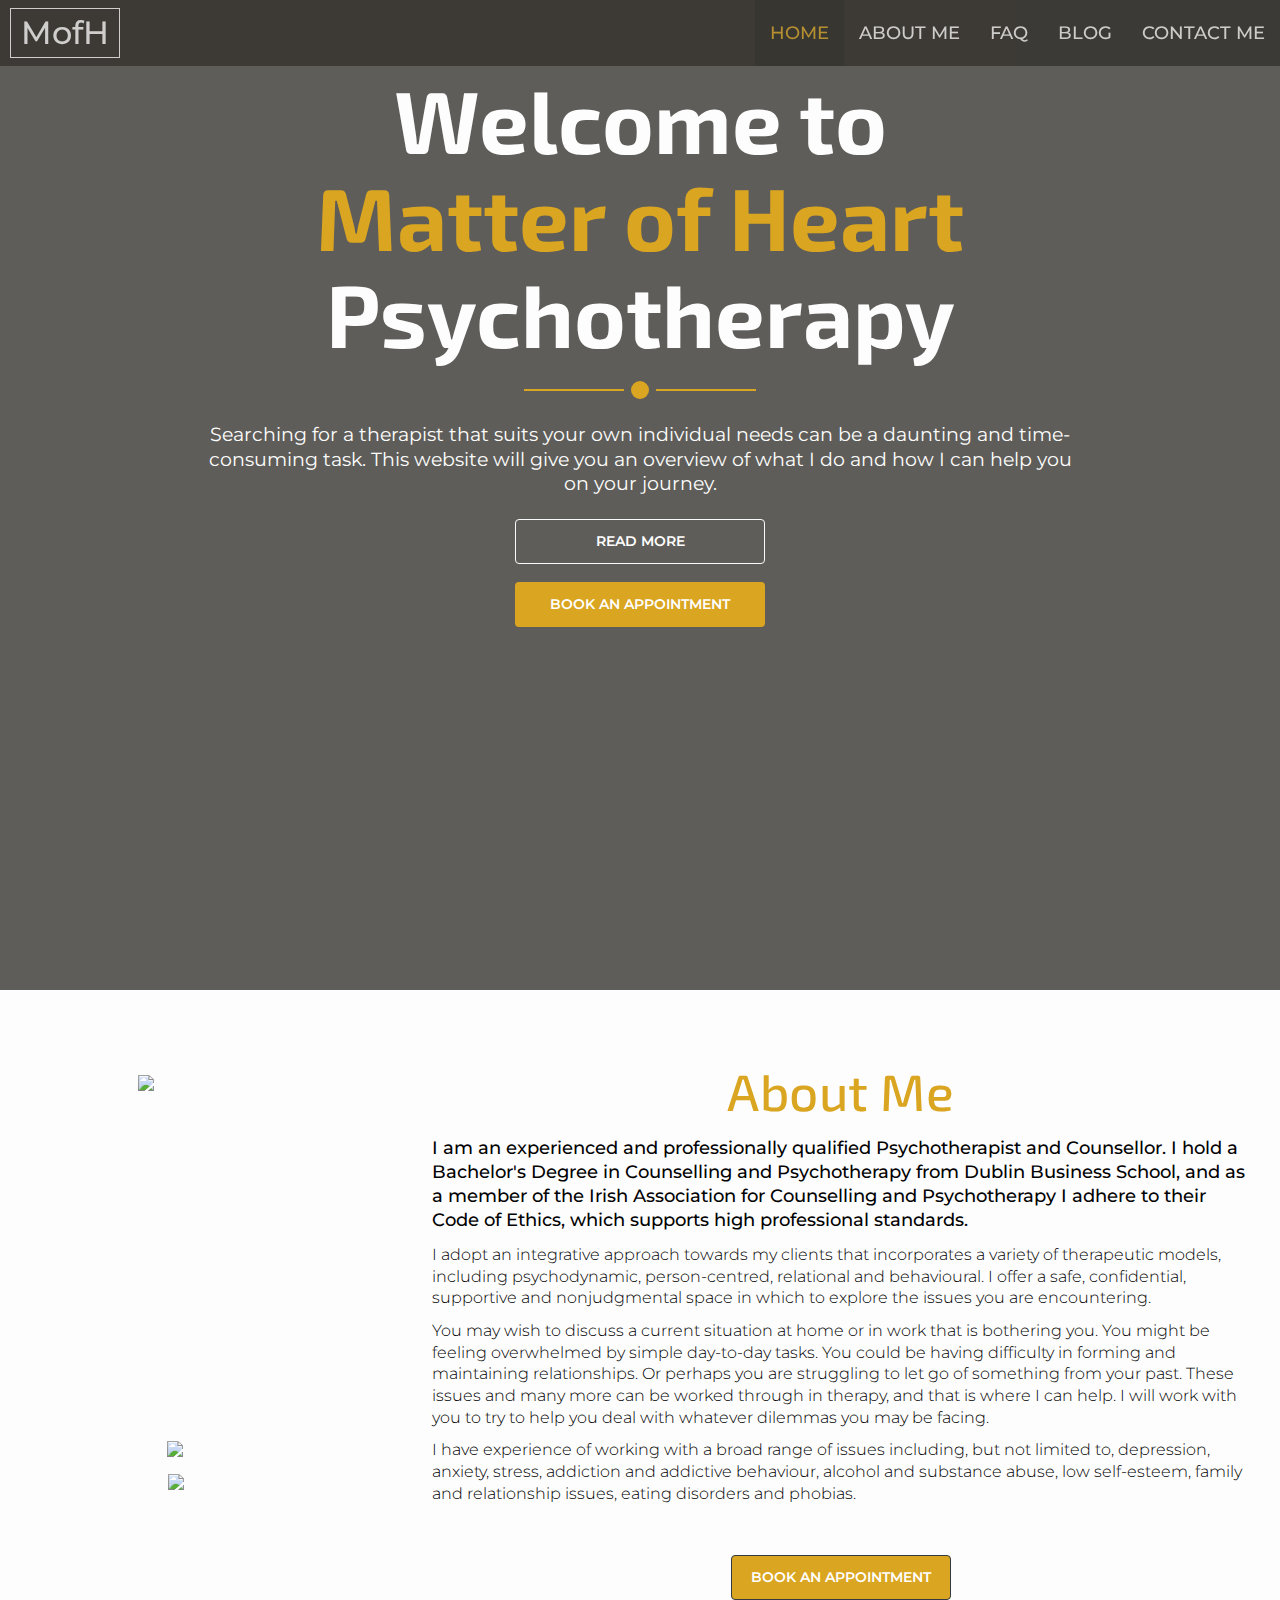
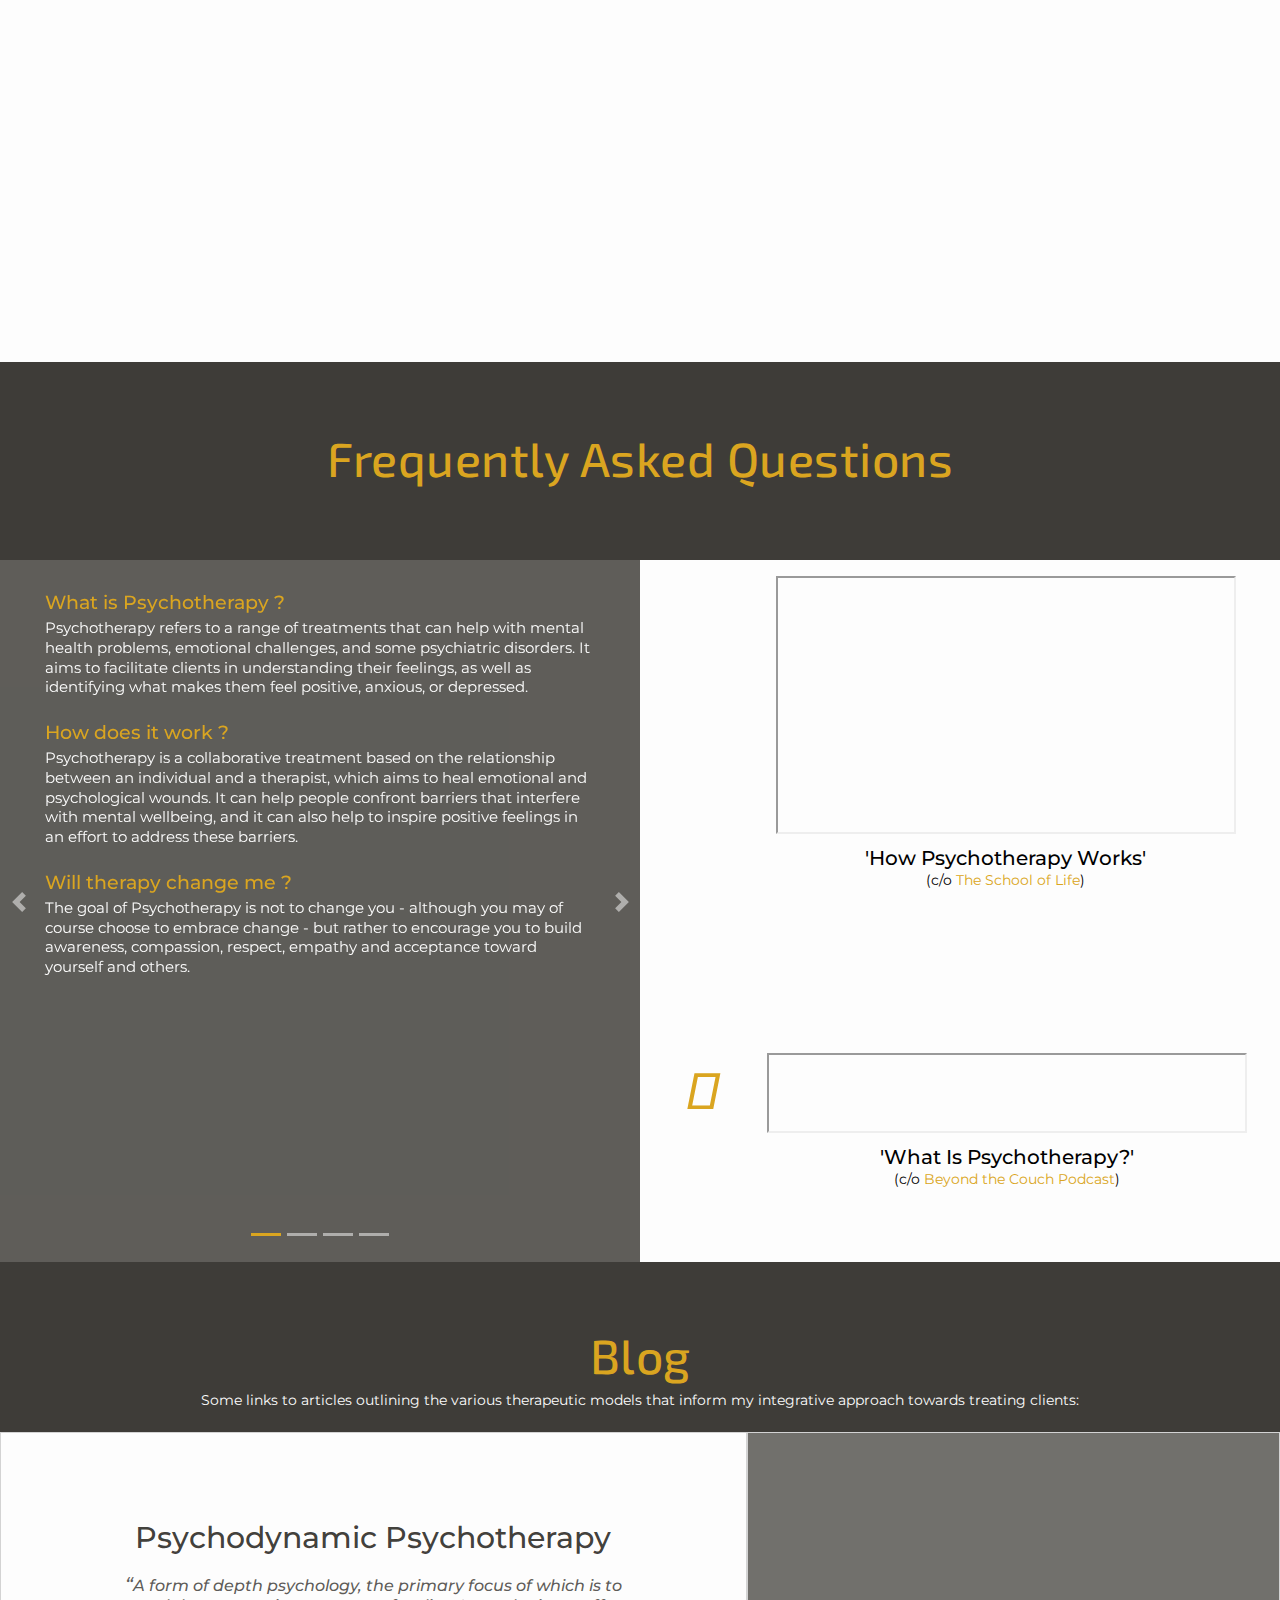
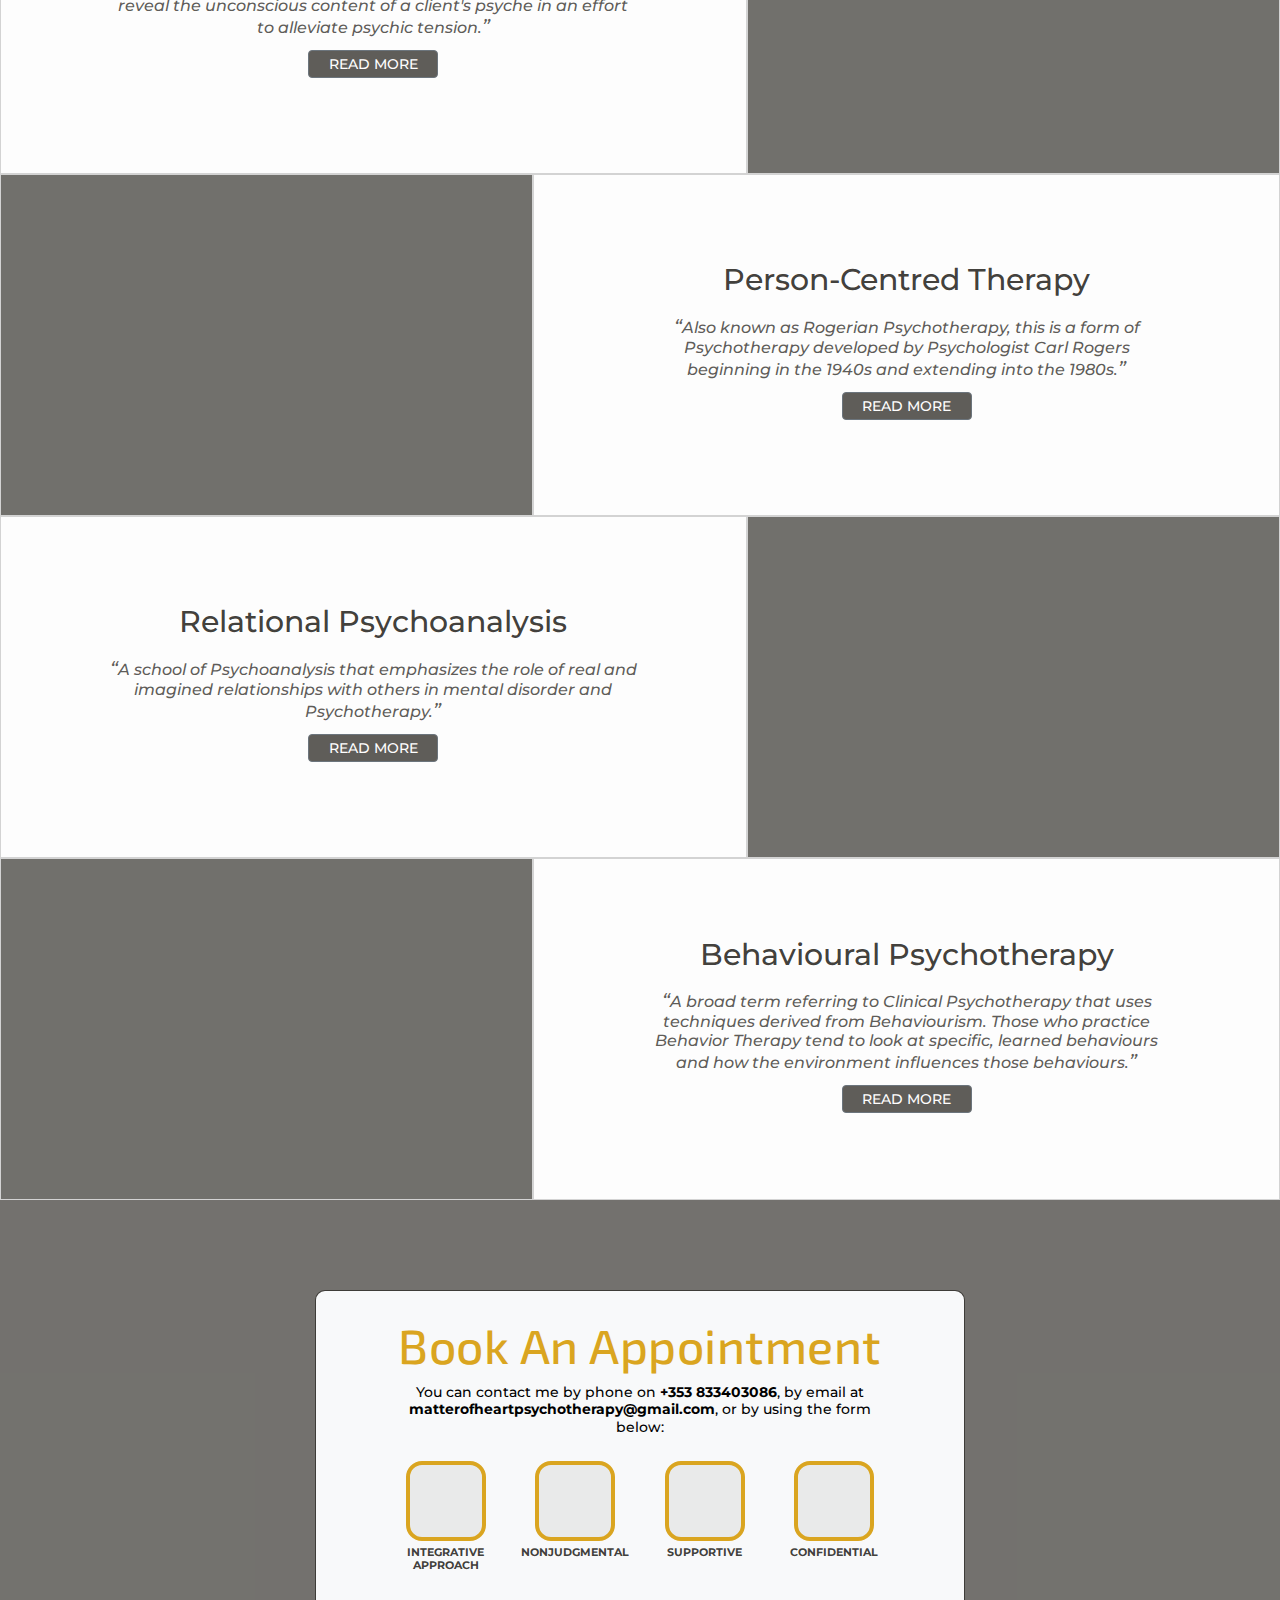
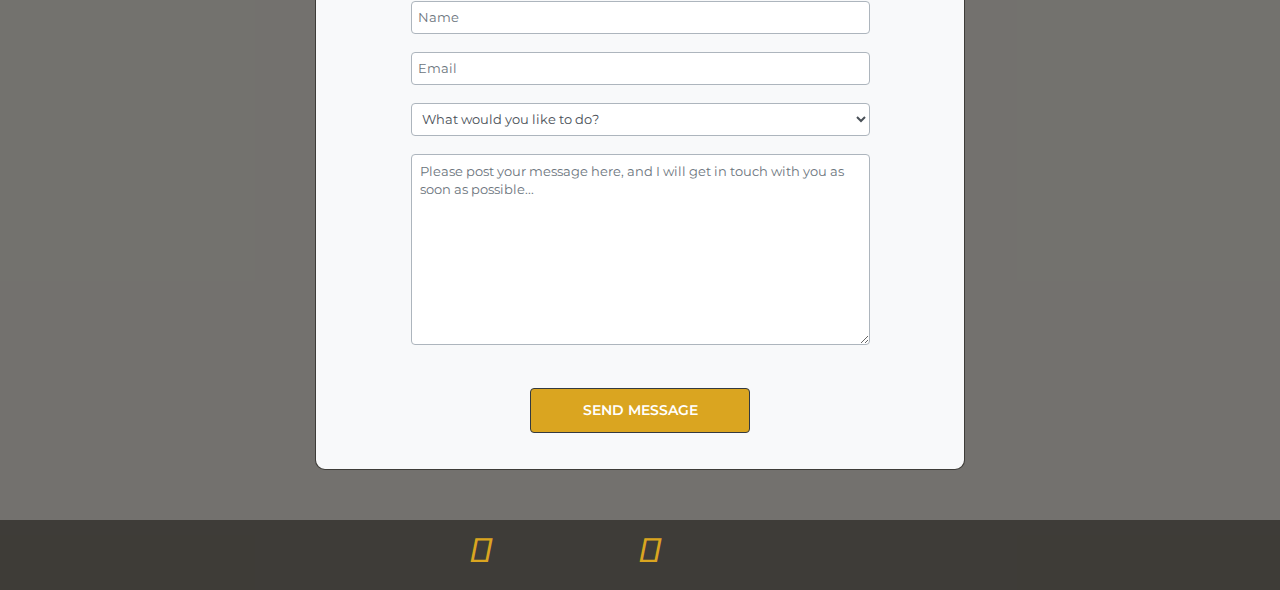
==== commit 40e9526f: "Add meta tags for social media" ====
--- a/index.html
+++ b/index.html
@@ -5,10 +5,22 @@
     <meta charset="UTF-8">
     <meta name="viewport" content="width=device-width, initial-scale=1.0">
     <meta http-equiv="X-UA-Compatible" content="ie=edge">
+    
+    <meta property="og:title" content="Matter of Heart Psychotherapy">
+    <meta property="og:description" content="Searching for a therapist that suits your own individual needs can be a daunting and time-consuming task. This site will give you an overview of what I do and how I can help you on your journey.">
+    <meta property="og:image" itemprop="image" content="assets/images/art-deco-blur-dark.jpg">
+    <meta property="og:type" content="website">
+    <meta property="og:url" content="http://loosenthedark.tech/matter-of-heart-psychotherapy/">
+    <meta name="twitter:card" content="summary_large_image">
+
+    <meta property="og:site_name" content="Matter of Heart Psychotherapy">
+
     <link rel="shortcut icon" href="assets/images/heart.png" type="image/png">
-    <link rel="stylesheet" href="https://stackpath.bootstrapcdn.com/bootstrap/4.3.1/css/bootstrap.min.css" integrity="sha384-ggOyR0iXCbMQv3Xipma34MD+dH/1fQ784/j6cY/iJTQUOhcWr7x9JvoRxT2MZw1T" crossorigin="anonymous">
+    <link rel="stylesheet" href="https://stackpath.bootstrapcdn.com/bootstrap/4.3.1/css/bootstrap.min.css"
+        integrity="sha384-ggOyR0iXCbMQv3Xipma34MD+dH/1fQ784/j6cY/iJTQUOhcWr7x9JvoRxT2MZw1T" crossorigin="anonymous">
     <link rel="stylesheet" href="libraries/bootstrap.min.css" type="text/css" />
-    <link rel="stylesheet" href="https://stackpath.bootstrapcdn.com/font-awesome/4.7.0/css/font-awesome.min.css" type="text/css">
+    <link rel="stylesheet" href="https://stackpath.bootstrapcdn.com/font-awesome/4.7.0/css/font-awesome.min.css"
+        type="text/css">
     <link rel="stylesheet" href="https://cdnjs.cloudflare.com/ajax/libs/hover.css/2.3.1/css/hover-min.css">
 
     <link rel="stylesheet" href="assets/css/style.css" type="text/css">
@@ -28,9 +40,11 @@
                 <a href="#" class="navbar-brand">
                     <h3>MofH</h3>
                 </a>
-                <button class="navbar-toggler custom-toggler" type="button" data-toggle="collapse" data-target="#navbarText" aria-controls="navbarText" aria-expanded="false" aria-label="Toggle navigation">
+                <button class="navbar-toggler custom-toggler" type="button" data-toggle="collapse"
+                    data-target="#navbarText" aria-controls="navbarText" aria-expanded="false"
+                    aria-label="Toggle navigation">
                     <span class="navbar-toggler-icon"></span>
-                    </button>
+                </button>
 
                 <div class="collapse navbar-collapse" id="navbarText">
                     <ul class="nav navbar-nav ml-auto">
@@ -65,7 +79,8 @@
         <section class="landing" id="landing">
             <div class="row">
                 <div class="col">
-                    <h1 class="landing-header">Welcome to <br><span class="mofh-branding">Matter of <br class="d-sm-none d-md-block d-lg-none">Heart</span><br> Psychotherapy</h1>
+                    <h1 class="landing-header">Welcome to <br><span class="mofh-branding">Matter of <br
+                                class="d-sm-none d-md-block d-lg-none">Heart</span><br> Psychotherapy</h1>
                 </div>
             </div>
             <div class="row">
@@ -75,7 +90,9 @@
             </div>
             <div class="row">
                 <div class="col">
-                    <p class="landing-text">Searching for a therapist that suits your own individual needs can be a daunting and time-consuming task. This website will give you an overview of what I do and how I can help you on your journey.</p>
+                    <p class="landing-text">Searching for a therapist that suits your own individual needs can be a
+                        daunting and time-consuming task. This website will give you an overview of what I do and how I
+                        can help you on your journey.</p>
                 </div>
             </div>
             <div class="row">
@@ -97,31 +114,46 @@
         <div class="container-wrapper about-wrapper">
             <div class="container about-container mx-auto d-sm-none d-md-block d-lg-none">
                 <div class="about-image">
-                    <p><img class="align-middle" src="assets/images/ro_about-me-cropped.jpg" alt="About Me image" width="245" height="350"></p>
+                    <p><img class="align-middle" src="assets/images/ro_about-me-cropped.jpg" alt="About Me image"
+                            width="245" height="350"></p>
                 </div>
                 <h2 class="about-text-heading d-none d-sm-block">About Me</h2>
                 <div class="row about-row">
                     <div class="col-10 offset-1 offset-sm-0 col-sm-6 about-text">
                         <h2 class="about-text-heading d-sm-none">About Me</h2>
-                        <p class="about-text-main">I am an experienced and professionally qualified Psychotherapist and Counsellor. I hold a Bachelor's Degree in Counselling and Psychotherapy from Dublin Business School, and as a member of the Irish Association for Counselling
-                            and Psychotherapy I adhere to their Code of Ethics, which supports high professional standards.</p>
-                        <p class="about-text-secondary">I adopt an integrative approach towards my clients that incorporates a variety of therapeutic models, including psychodynamic, person-centred, relational and behavioural. I offer a safe, confidential, supportive and nonjudgmental
+                        <p class="about-text-main">I am an experienced and professionally qualified Psychotherapist and
+                            Counsellor. I hold a Bachelor's Degree in Counselling and Psychotherapy from Dublin Business
+                            School, and as a member of the Irish Association for Counselling
+                            and Psychotherapy I adhere to their Code of Ethics, which supports high professional
+                            standards.</p>
+                        <p class="about-text-secondary">I adopt an integrative approach towards my clients that
+                            incorporates a variety of therapeutic models, including psychodynamic, person-centred,
+                            relational and behavioural. I offer a safe, confidential, supportive and nonjudgmental
                             space in which to explore the issues you are encountering.</p>
                     </div>
                     <div class="col-sm-6 about-text">
-                        <p class="about-text-secondary d-none d-sm-block">You may wish to discuss a current situation at home or in work that is bothering you. You might be feeling overwhelmed by simple day-to-day tasks. You could be having difficulty in forming and maintaining relationships. Or perhaps
-                            you are struggling to let go of something from your past. These issues and many more can be worked through in therapy, and that is where I can help. I will work with you to try to help you deal with whatever dilemmas you may
+                        <p class="about-text-secondary d-none d-sm-block">You may wish to discuss a current situation at
+                            home or in work that is bothering you. You might be feeling overwhelmed by simple day-to-day
+                            tasks. You could be having difficulty in forming and maintaining relationships. Or perhaps
+                            you are struggling to let go of something from your past. These issues and many more can be
+                            worked through in therapy, and that is where I can help. I will work with you to try to help
+                            you deal with whatever dilemmas you may
                             be facing.</p>
-                        <p class="about-text-secondary d-none d-sm-block"><br class="d-none d-md-block">I have experience of working with a broad range of issues including, but not limited to, depression, anxiety, stress, addiction and addictive behaviour, alcohol and substance abuse, low self-esteem,
+                        <p class="about-text-secondary d-none d-sm-block"><br class="d-none d-md-block">I have
+                            experience of working with a broad range of issues including, but not limited to,
+                            depression, anxiety, stress, addiction and addictive behaviour, alcohol and substance abuse,
+                            low self-esteem,
                             family and relationship issues, eating disorders and phobias.</p>
                     </div>
                 </div>
                 <div class="row justify-content-around">
                     <div class="d-none d-sm-inline-block col-sm-4">
-                        <p class="about-logos dbslogo"><img class="align-middle" id="dbslogo" src="assets/images/dbs-logo-2019-small.png" alt="DBS logo" width="160" height="89"></p>
+                        <p class="about-logos dbslogo"><img class="align-middle" id="dbslogo"
+                                src="assets/images/dbs-logo-2019-small.png" alt="DBS logo" width="160" height="89"></p>
                     </div>
                     <div class="d-none d-sm-inline-block col-sm-4">
-                        <p class="about-logos iacplogo"><img class="align-middle" id="iacplogo" src="assets/images/IACPlogo.png" alt="IACP logo" width="160" height="89"></p>
+                        <p class="about-logos iacplogo"><img class="align-middle" id="iacplogo"
+                                src="assets/images/IACPlogo.png" alt="IACP logo" width="160" height="89"></p>
                     </div>
                 </div>
                 <div class="row">
@@ -133,19 +165,23 @@
             <div class="container-fluid about-container d-none d-sm-block d-md-none d-lg-block">
                 <div class="row about-row-landscape">
                     <div class="col-sm-4 about-images-landscape">
-                        <div class="row">
+                        <div class="row" id="about-image-row">
                             <div class="col about-image">
-                                <p><img class="align-middle" src="assets/images/ro_about-me-cropped.jpg" alt="About Me image" width="196" height="280"></p>
-                            </div>
-                        </div>
-                        <div class="row">
+                                <p><img class="align-middle" src="assets/images/ro_about-me-cropped.jpg"
+                                        alt="About Me image" width="196" height="280"></p>
+                            </div>
+                        </div>
+                        <div class="row" id="IACPlogo-row">
                             <div class="col d-sm-block">
-                                <p class="about-logos"><img class="align-middle" src="assets/images/IACPlogo.png" alt="DBS logo" width="110" height="60"></p>
-                            </div>
-                        </div>
-                        <div class="row">
+                                <p class="about-logos"><img class="align-middle" src="assets/images/IACPlogo.png"
+                                        alt="IACP logo" width="110" height="60"></p>
+                            </div>
+                        </div>
+                        <div class="row" id="DBSlogo-row">
                             <div class="col d-sm-block">
-                                <p class="about-logos"><img class="align-middle" src="assets/images/dbs-logo-2019-small.png" alt="DBS logo" width="110" height="60"></p>
+                                <p class="about-logos"><img class="align-middle"
+                                        src="assets/images/dbs-logo-2019-small.png" alt="DBS logo" width="110"
+                                        height="60"></p>
                             </div>
                         </div>
                     </div>
@@ -153,14 +189,29 @@
                         <div class="row">
                             <div class="col-sm-12">
                                 <h2 class="about-text-heading d-sm-block">About Me</h2>
-                                <p class="about-text-main">I am an experienced and professionally qualified Psychotherapist and Counsellor. I hold a Bachelor's Degree in Counselling and Psychotherapy from Dublin Business School, and as a member of the Irish Association for Counselling
-                                    and Psychotherapy I adhere to their Code of Ethics, which supports high professional standards.</p>
-                                <p class="about-text-secondary">I adopt an integrative approach towards my clients that incorporates a variety of therapeutic models, including psychodynamic, person-centred, relational and behavioural. I offer a safe, confidential, supportive and nonjudgmental
+                                <p class="about-text-main">I am an experienced and professionally qualified
+                                    Psychotherapist and Counsellor. I hold a Bachelor's Degree in Counselling and
+                                    Psychotherapy from Dublin Business School, and as a member of the Irish Association
+                                    for Counselling
+                                    and Psychotherapy I adhere to their Code of Ethics, which supports high professional
+                                    standards.</p>
+                                <p class="about-text-secondary">I adopt an integrative approach towards my clients that
+                                    incorporates a variety of therapeutic models, including psychodynamic,
+                                    person-centred, relational and behavioural. I offer a safe, confidential, supportive
+                                    and nonjudgmental
                                     space in which to explore the issues you are encountering.</p>
-                                <p class="about-text-secondary d-none d-lg-block">You may wish to discuss a current situation at home or in work that is bothering you. You might be feeling overwhelmed by simple day-to-day tasks. You could be having difficulty in forming and maintaining relationships.
-                                    Or perhaps you are struggling to let go of something from your past. These issues and many more can be worked through in therapy, and that is where I can help. I will work with you to try to help you deal with whatever
+                                <p class="about-text-secondary d-none d-lg-block">You may wish to discuss a current
+                                    situation at home or in work that is bothering you. You might be feeling overwhelmed
+                                    by simple day-to-day tasks. You could be having difficulty in forming and
+                                    maintaining relationships.
+                                    Or perhaps you are struggling to let go of something from your past. These issues
+                                    and many more can be worked through in therapy, and that is where I can help. I will
+                                    work with you to try to help you deal with whatever
                                     dilemmas you may be facing.</p>
-                                <p class="about-text-secondary d-none d-lg-block"><br class="d-none d-md-block d-lg-none">I have experience of working with a broad range of issues including, but not limited to, depression, anxiety, stress, addiction and addictive behaviour, alcohol and substance abuse,
+                                <p class="about-text-secondary d-none d-lg-block"><br
+                                        class="d-none d-md-block d-lg-none">I have experience of working with a broad
+                                    range of issues including, but not limited to, depression, anxiety, stress,
+                                    addiction and addictive behaviour, alcohol and substance abuse,
                                     low self-esteem, family and relationship issues, eating disorders and phobias.</p>
                             </div>
                         </div>
@@ -186,15 +237,21 @@
                 <div class="card">
                     <div class="card-header" id="faqOne">
                         <h5 class="mb-0">
-                            <button class="btn btn-link collapsed" data-toggle="collapse" data-target="#faqcollapseOne" aria-expanded="false" aria-controls="faqcollapseOne">
-                            What Do Counselling and Psychotherapy <span class="text-nowrap">Involve <i class="fas fa-question"></i></span>
+                            <button class="btn btn-link collapsed" data-toggle="collapse" data-target="#faqcollapseOne"
+                                aria-expanded="false" aria-controls="faqcollapseOne">
+                                What Do Counselling and Psychotherapy <span class="text-nowrap">Involve <i
+                                        class="fas fa-question"></i></span>
                             </button>
                         </h5>
                     </div>
                     <div id="faqcollapseOne" class="collapse" aria-labelledby="faqOne" data-parent="#faq-accordion">
                         <div class="card-body">
-                            Counsellors and Psychotherapists are trained to work closely with you to enable you to explore thoughts, beliefs, feelings and behaviours that affect your life negatively. Through Counselling and Psychotherapy you are given the support and safety to explore,
-                            understand and often to change these thoughts, beliefs, feelings and behaviours. The personal growth that can then take place can free you from the limitations of old patterns. This can allow more realistic and effective ways
+                            Counsellors and Psychotherapists are trained to work closely with you to enable you to
+                            explore thoughts, beliefs, feelings and behaviours that affect your life negatively. Through
+                            Counselling and Psychotherapy you are given the support and safety to explore,
+                            understand and often to change these thoughts, beliefs, feelings and behaviours. The
+                            personal growth that can then take place can free you from the limitations of old patterns.
+                            This can allow more realistic and effective ways
                             of improving the quality, contentment and satisfaction of your life to emerge.
                         </div>
                     </div>
@@ -202,39 +259,53 @@
                 <div class="card">
                     <div class="card-header" id="faqTwo">
                         <h5 class="mb-0">
-                            <button class="btn btn-link collapsed" data-toggle="collapse" data-target="#faqcollapseTwo" aria-expanded="false" aria-controls="faqcollapseTwo">
-                            What's The Difference Between Counselling and <span class="text-nowrap">Psychotherapy <i class="fas fa-question"></i></span>
+                            <button class="btn btn-link collapsed" data-toggle="collapse" data-target="#faqcollapseTwo"
+                                aria-expanded="false" aria-controls="faqcollapseTwo">
+                                What's The Difference Between Counselling and <span class="text-nowrap">Psychotherapy <i
+                                        class="fas fa-question"></i></span>
                             </button>
                         </h5>
                     </div>
                     <div id="faqcollapseTwo" class="collapse" aria-labelledby="faqTwo" data-parent="#faq-accordion">
                         <div class="card-body">
-                            Counselling and Psychotherapy are often considered to be interchangeable therapies that overlap in a number of ways. The key difference between the two therapeutic processes lies in the recommended time required to see benefits. Counselling usually refers
-                            to a shorter, more targeted treatment that centres around specific patterns of behaviour. Psychotherapy typically focuses on working with clients for an extended period, and draws from insight into general emotional problems
-                            and difficulties that may require deeper exploration. I have received extensive training as both a Counsellor and Psychotherapist.
+                            Counselling and Psychotherapy are often considered to be interchangeable therapies that
+                            overlap in a number of ways. The key difference between the two therapeutic processes lies
+                            in the recommended time required to see benefits. Counselling usually refers
+                            to a shorter, more targeted treatment that centres around specific patterns of behaviour.
+                            Psychotherapy typically focuses on working with clients for an extended period, and draws
+                            from insight into general emotional problems
+                            and difficulties that may require deeper exploration. I have received extensive training as
+                            both a Counsellor and Psychotherapist.
                         </div>
                     </div>
                 </div>
                 <div class="card">
                     <div class="card-header" id="faqThree">
                         <h5 class="mb-0">
-                            <button class="btn btn-link collapsed" data-toggle="collapse" data-target="#faqcollapseThree" aria-expanded="false" aria-controls="faqcollapseThree">
-                            How Many Sessions Will I <span class="text-nowrap">Need <i class="fas fa-question"></i></span>
+                            <button class="btn btn-link collapsed" data-toggle="collapse"
+                                data-target="#faqcollapseThree" aria-expanded="false" aria-controls="faqcollapseThree">
+                                How Many Sessions Will I <span class="text-nowrap">Need <i
+                                        class="fas fa-question"></i></span>
                             </button>
                         </h5>
                     </div>
                     <div id="faqcollapseThree" class="collapse" aria-labelledby="faqThree" data-parent="#faq-accordion">
                         <div class="card-body">
-                            There really is no simple answer to this question, as it will depend on what kind of issues you are experiencing. During your first session you can discuss this with me, and we can either agree on an open-ended arrangement or else decide on a fixed number
-                            of sessions. A suggested initial plan might be to work together for approximately six sessions and then review whether to continue further.
+                            There really is no simple answer to this question, as it will depend on what kind of issues
+                            you are experiencing. During your first session you can discuss this with me, and we can
+                            either agree on an open-ended arrangement or else decide on a fixed number
+                            of sessions. A suggested initial plan might be to work together for approximately six
+                            sessions and then review whether to continue further.
                         </div>
                     </div>
                 </div>
                 <div class="card">
                     <div class="card-header" id="faqFour">
                         <h5 class="mb-0">
-                            <button class="btn btn-link collapsed" data-toggle="collapse" data-target="#faqcollapseFour" aria-expanded="false" aria-controls="faqcollapseFour">
-                            How Long Will Each Session <span class="text-nowrap">Last <i class="fas fa-question"></i></span>
+                            <button class="btn btn-link collapsed" data-toggle="collapse" data-target="#faqcollapseFour"
+                                aria-expanded="false" aria-controls="faqcollapseFour">
+                                How Long Will Each Session <span class="text-nowrap">Last <i
+                                        class="fas fa-question"></i></span>
                             </button>
                         </h5>
                     </div>
@@ -247,43 +318,55 @@
                 <div class="card">
                     <div class="card-header" id="faqFive">
                         <h5 class="mb-0">
-                            <button class="btn btn-link collapsed" data-toggle="collapse" data-target="#faqcollapseFive" aria-expanded="false" aria-controls="faqcollapseFive">
-                            How Much Does A Session <span class="text-nowrap">Cost <i class="fas fa-question"></i></span>
+                            <button class="btn btn-link collapsed" data-toggle="collapse" data-target="#faqcollapseFive"
+                                aria-expanded="false" aria-controls="faqcollapseFive">
+                                How Much Does A Session <span class="text-nowrap">Cost <i
+                                        class="fas fa-question"></i></span>
                             </button>
                         </h5>
                     </div>
                     <div id="faqcollapseFive" class="collapse" aria-labelledby="faqFive" data-parent="#faq-accordion">
                         <div class="card-body">
-                            The cost per session is €70. A discounted rate is available for students and retirees, as well as for low-waged and unemployed clients.
+                            The cost per session is €70. A discounted rate is available for students and retirees, as
+                            well as for low-waged and unemployed clients.
                         </div>
                     </div>
                 </div>
                 <div class="card">
                     <div class="card-header" id="faqSix">
                         <h5 class="mb-0">
-                            <button class="btn btn-link collapsed" data-toggle="collapse" data-target="#faqcollapseSix" aria-expanded="false" aria-controls="faqcollapseSix">
-                            How Often Will I Attend <span class="text-nowrap">Therapy <i class="fas fa-question"></i></span>
+                            <button class="btn btn-link collapsed" data-toggle="collapse" data-target="#faqcollapseSix"
+                                aria-expanded="false" aria-controls="faqcollapseSix">
+                                How Often Will I Attend <span class="text-nowrap">Therapy <i
+                                        class="fas fa-question"></i></span>
                             </button>
                         </h5>
                     </div>
                     <div id="faqcollapseSix" class="collapse" aria-labelledby="faqSix" data-parent="#faq-accordion">
                         <div class="card-body">
-                            Generally speaking, sessions are held on a weekly basis. This allows the relationship between the Therapist and client to develop effectively, as the therapy is regular and consistent. The client can also gain a faster and deeper understanding of their
-                            experiences this way. In some cases, sessions may take place on a fortnightly basis by agreement with your Therapist.
+                            Generally speaking, sessions are held on a weekly basis. This allows the relationship
+                            between the Therapist and client to develop effectively, as the therapy is regular and
+                            consistent. The client can also gain a faster and deeper understanding of their
+                            experiences this way. In some cases, sessions may take place on a fortnightly basis by
+                            agreement with your Therapist.
                         </div>
                     </div>
                 </div>
                 <div class="card">
                     <div class="card-header" id="faqSeven">
                         <h5 class="mb-0">
-                            <button class="btn btn-link collapsed" data-toggle="collapse" data-target="#faqcollapseSeven" aria-expanded="false" aria-controls="faqcollapseSeven">
-                            What Happens If I Need to Cancel A <span class="text-nowrap">Session <i class="fas fa-question"></i></span>
+                            <button class="btn btn-link collapsed" data-toggle="collapse"
+                                data-target="#faqcollapseSeven" aria-expanded="false" aria-controls="faqcollapseSeven">
+                                What Happens If I Need to Cancel A <span class="text-nowrap">Session <i
+                                        class="fas fa-question"></i></span>
                             </button>
                         </h5>
                     </div>
                     <div id="faqcollapseSeven" class="collapse" aria-labelledby="faqSeven" data-parent="#faq-accordion">
                         <div class="card-body">
-                            Should you need to cancel a session, Matter of Heart Psychotherapy requires at least 48 hours notice. If you are unable to cancel your appointment within this timeframe, you will be asked to pay a cancellation fee for the missed session, which will be
+                            Should you need to cancel a session, Matter of Heart Psychotherapy requires at least 48
+                            hours notice. If you are unable to cancel your appointment within this timeframe, you will
+                            be asked to pay a cancellation fee for the missed session, which will be
                             agreed upon at your first meeting with your Counsellor or Psychotherapist.
                         </div>
                     </div>
@@ -291,15 +374,21 @@
                 <div class="card">
                     <div class="card-header" id="faqEight">
                         <h5 class="mb-0">
-                            <button class="btn btn-link collapsed" data-toggle="collapse" data-target="#faqcollapseEight" aria-expanded="false" aria-controls="faqcollapseEight">
-                            Is Therapy Completely <span class="text-nowrap">Confidential <i class="fas fa-question"></i></span>
+                            <button class="btn btn-link collapsed" data-toggle="collapse"
+                                data-target="#faqcollapseEight" aria-expanded="false" aria-controls="faqcollapseEight">
+                                Is Therapy Completely <span class="text-nowrap">Confidential <i
+                                        class="fas fa-question"></i></span>
                             </button>
                         </h5>
                     </div>
-                    <div id="faqcollapseEight" class="collapse show" aria-labelledby="faqEight" data-parent="#faq-accordion">
+                    <div id="faqcollapseEight" class="collapse show" aria-labelledby="faqEight"
+                        data-parent="#faq-accordion">
                         <div class="card-body">
-                            Counselling and psychotherapy are totally confidential services in almost all situations. However, it is important to point out that in certain circumstances ethical and legal obligations must be considered, such as the Child Protection Act (protecting
-                            the rights and welfare of children and minors). Your Therapist will fully explain confidentiality to you in your first session.
+                            Counselling and psychotherapy are totally confidential services in almost all situations.
+                            However, it is important to point out that in certain circumstances ethical and legal
+                            obligations must be considered, such as the Child Protection Act (protecting
+                            the rights and welfare of children and minors). Your Therapist will fully explain
+                            confidentiality to you in your first session.
                         </div>
                     </div>
                 </div>
@@ -335,8 +424,11 @@
                                             </h5>
                                         </div>
                                         <div class="faq-answer">
-                                            <p>Psychotherapy refers to a range of treatments that can help with mental health problems, emotional challenges, and some psychiatric disorders. It aims to facilitate clients in understanding their feelings, as
-                                                well as identifying what makes them feel positive, anxious, or depressed.</p>
+                                            <p>Psychotherapy refers to a range of treatments that can help with mental
+                                                health problems, emotional challenges, and some psychiatric disorders.
+                                                It aims to facilitate clients in understanding their feelings, as
+                                                well as identifying what makes them feel positive, anxious, or
+                                                depressed.</p>
                                         </div>
                                     </div>
                                     <div class="faq-group mb-4">
@@ -346,8 +438,12 @@
                                             </h5>
                                         </div>
                                         <div class="faq-answer">
-                                            <p>Psychotherapy is a collaborative treatment based on the relationship between an individual and a therapist, which aims to heal emotional and psychological wounds. It can help people confront barriers that interfere
-                                                with mental wellbeing, and it can also help to inspire positive feelings in an effort to address these barriers.</p>
+                                            <p>Psychotherapy is a collaborative treatment based on the relationship
+                                                between an individual and a therapist, which aims to heal emotional and
+                                                psychological wounds. It can help people confront barriers that
+                                                interfere
+                                                with mental wellbeing, and it can also help to inspire positive feelings
+                                                in an effort to address these barriers.</p>
                                         </div>
                                     </div>
                                     <div class="faq-group">
@@ -357,7 +453,9 @@
                                             </h5>
                                         </div>
                                         <div class="faq-answer">
-                                            <p>The goal of Psychotherapy is not to change you - although you may of course choose to embrace change - but rather to encourage you to build awareness, compassion, respect, empathy and acceptance toward yourself
+                                            <p>The goal of Psychotherapy is not to change you - although you may of
+                                                course choose to embrace change - but rather to encourage you to build
+                                                awareness, compassion, respect, empathy and acceptance toward yourself
                                                 and others.</p>
                                         </div>
                                     </div>
@@ -368,25 +466,39 @@
                                     <div class="faq-group">
                                         <div class="faq-question">
                                             <h5 class="mb-1 mb-lg-0">
-                                                What do Counselling and Psychotherapy <span class="text-nowrap">involve ?</span>
+                                                What do Counselling and Psychotherapy <span class="text-nowrap">involve
+                                                    ?</span>
                                             </h5>
                                         </div>
                                         <div class="faq-answer">
-                                            <p>Counsellors and Psychotherapists are trained to work closely with you to enable you to explore thoughts, beliefs, feelings and behaviours that affect your life negatively. Through Counselling and Psychotherapy
-                                                you are given the support and safety to explore, understand and often to change these thoughts, beliefs, feelings and behaviours. The personal growth that can then take place can free you from the limitations
-                                                of old patterns. This can allow more realistic and effective ways of improving the quality, contentment and satisfaction of your life to emerge.</p>
+                                            <p>Counsellors and Psychotherapists are trained to work closely with you to
+                                                enable you to explore thoughts, beliefs, feelings and behaviours that
+                                                affect your life negatively. Through Counselling and Psychotherapy
+                                                you are given the support and safety to explore, understand and often to
+                                                change these thoughts, beliefs, feelings and behaviours. The personal
+                                                growth that can then take place can free you from the limitations
+                                                of old patterns. This can allow more realistic and effective ways of
+                                                improving the quality, contentment and satisfaction of your life to
+                                                emerge.</p>
                                         </div>
                                     </div>
                                     <div class="faq-group">
                                         <div class="faq-question">
                                             <h5 class="mb-1 mb-lg-0">
-                                                What's the difference between Counselling and <span class="text-nowrap">Psychotherapy ?</span>
+                                                What's the difference between Counselling and <span
+                                                    class="text-nowrap">Psychotherapy ?</span>
                                             </h5>
                                         </div>
                                         <div class="faq-answer">
-                                            <p>Counselling and Psychotherapy are often considered to be interchangeable therapies that overlap in a number of ways. The key difference between the two therapeutic processes lies in the recommended time required
-                                                to see benefits. Counselling usually refers to a shorter, more targeted treatment that centres around specific patterns of behaviour. Psychotherapy typically focuses on working with clients for an extended
-                                                period, and draws from insight into general emotional problems and difficulties that may require deeper exploration. I have received extensive training as both a Counsellor and Psychotherapist.</p>
+                                            <p>Counselling and Psychotherapy are often considered to be interchangeable
+                                                therapies that overlap in a number of ways. The key difference between
+                                                the two therapeutic processes lies in the recommended time required
+                                                to see benefits. Counselling usually refers to a shorter, more targeted
+                                                treatment that centres around specific patterns of behaviour.
+                                                Psychotherapy typically focuses on working with clients for an extended
+                                                period, and draws from insight into general emotional problems and
+                                                difficulties that may require deeper exploration. I have received
+                                                extensive training as both a Counsellor and Psychotherapist.</p>
                                         </div>
                                     </div>
                                 </div>
@@ -400,8 +512,12 @@
                                             </h5>
                                         </div>
                                         <div class="faq-answer">
-                                            <p>There really is no simple answer to this question, as it will depend on what kind of issues you are experiencing. During your first session you can discuss this with me, and we can either agree on an open-ended
-                                                arrangement or else decide on a fixed number of sessions. A suggested initial plan might be to work together for approximately six sessions and then review whether to continue further.</p>
+                                            <p>There really is no simple answer to this question, as it will depend on
+                                                what kind of issues you are experiencing. During your first session you
+                                                can discuss this with me, and we can either agree on an open-ended
+                                                arrangement or else decide on a fixed number of sessions. A suggested
+                                                initial plan might be to work together for approximately six sessions
+                                                and then review whether to continue further.</p>
                                         </div>
                                     </div>
                                     <div class="faq-group mb-4">
@@ -421,8 +537,12 @@
                                             </h5>
                                         </div>
                                         <div class="faq-answer">
-                                            <p>Generally speaking, sessions are held on a weekly basis. This allows the relationship between the Therapist and client to develop effectively, as the therapy is regular and consistent. The client can also gain
-                                                a faster and deeper understanding of their experiences this way. In some cases, sessions may take place on a fortnightly basis by agreement with your Therapist.</p>
+                                            <p>Generally speaking, sessions are held on a weekly basis. This allows the
+                                                relationship between the Therapist and client to develop effectively, as
+                                                the therapy is regular and consistent. The client can also gain
+                                                a faster and deeper understanding of their experiences this way. In some
+                                                cases, sessions may take place on a fortnightly basis by agreement with
+                                                your Therapist.</p>
                                         </div>
                                     </div>
                                 </div>
@@ -436,8 +556,12 @@
                                             </h5>
                                         </div>
                                         <div class="faq-answer">
-                                            <p>Counselling and Psychotherapy are totally confidential services in almost all situations. However, it is important to point out that in certain circumstances ethical and legal obligations must be considered,
-                                                such as the Child Protection Act (protecting the rights and welfare of children and minors). Your Therapist will fully explain confidentiality to you in your first session.</p>
+                                            <p>Counselling and Psychotherapy are totally confidential services in almost
+                                                all situations. However, it is important to point out that in certain
+                                                circumstances ethical and legal obligations must be considered,
+                                                such as the Child Protection Act (protecting the rights and welfare of
+                                                children and minors). Your Therapist will fully explain confidentiality
+                                                to you in your first session.</p>
                                         </div>
                                     </div>
                                     <div class="faq-group mb-4">
@@ -447,18 +571,24 @@
                                             </h5>
                                         </div>
                                         <div class="faq-answer">
-                                            <p>The cost per session is €70. A discounted rate is available for students and retirees, as well as for low-waged and unemployed clients.</p>
+                                            <p>The cost per session is €70. A discounted rate is available for students
+                                                and retirees, as well as for low-waged and unemployed clients.</p>
                                         </div>
                                     </div>
                                     <div class="faq-group mb-4">
                                         <div class="faq-question">
                                             <h5 class="mb-1">
-                                                What happens if I need to cancel a <span class="text-nowrap">session ?</span>
+                                                What happens if I need to cancel a <span class="text-nowrap">session
+                                                    ?</span>
                                             </h5>
                                         </div>
                                         <div class="faq-answer">
-                                            <p>Should you need to cancel a session, Matter of Heart Psychotherapy requires at least 48 hours notice. If you are unable to cancel your appointment within this timeframe, you will be asked to pay a cancellation
-                                                fee for the missed session, which will be agreed upon at your first meeting with your Counsellor or Psychotherapist.</p>
+                                            <p>Should you need to cancel a session, Matter of Heart Psychotherapy
+                                                requires at least 48 hours notice. If you are unable to cancel your
+                                                appointment within this timeframe, you will be asked to pay a
+                                                cancellation
+                                                fee for the missed session, which will be agreed upon at your first
+                                                meeting with your Counsellor or Psychotherapist.</p>
                                         </div>
                                     </div>
                                 </div>
@@ -467,11 +597,11 @@
                         <a class="carousel-control-prev" href="#faqcarousel" role="button" data-slide="prev">
                             <span class="carousel-control-prev-icon" aria-hidden="true"></span>
                             <span class="sr-only">Previous</span>
-                            </a>
+                        </a>
                         <a class="carousel-control-next" href="#faqcarousel" role="button" data-slide="next">
                             <span class="carousel-control-next-icon" aria-hidden="true"></span>
                             <span class="sr-only">Next</span>
-                            </a>
+                        </a>
                     </div>
                 </div>
                 <div class="row faqmedia justify-context-around d-lg-none">
@@ -485,9 +615,12 @@
                             <div class="col faqvideocontent">
                                 <div class="row justify-content-center">
                                     <div class="col faqvideoiframe">
-                                        <iframe width="370" height="210" src="https://www.youtube.com/embed/g-i6QMvIAA0" allow="accelerometer; autoplay; encrypted-media; gyroscope; picture-in-picture" allowfullscreen></iframe>
+                                        <iframe width="370" height="210" src="https://www.youtube.com/embed/g-i6QMvIAA0"
+                                            allow="accelerometer; autoplay; encrypted-media; gyroscope; picture-in-picture"
+                                            allowfullscreen></iframe>
                                         <h5>'How Psychotherapy Works'</h5>
-                                        <p>(c/o <a href="https://www.theschooloflife.com/" target="_blank">The School of Life</a>)</p>
+                                        <p>(c/o <a href="https://www.theschooloflife.com/" target="_blank">The School of
+                                                Life</a>)</p>
                                     </div>
                                 </div>
                             </div>
@@ -503,9 +636,11 @@
                             <div class="col faqaudiocontent">
                                 <div class="row">
                                     <div class="col faqaudioiframe">
-                                        <iframe width="250" height="210" allow="autoplay" src="https://w.soundcloud.com/player/?url=https%3A//api.soundcloud.com/tracks/313363065&color=%235e5d59&auto_play=false&hide_related=false&show_comments=true&show_user=true&show_reposts=false&show_teaser=true&visual=true"></iframe>
+                                        <iframe width="250" height="210" allow="autoplay"
+                                            src="https://w.soundcloud.com/player/?url=https%3A//api.soundcloud.com/tracks/313363065&color=%235e5d59&auto_play=false&hide_related=false&show_comments=true&show_user=true&show_reposts=false&show_teaser=true&visual=true"></iframe>
                                         <h5>'What Is Psychotherapy?'</h5>
-                                        <p>(c/o <a href="https://www.drsallynazari.com/Season1.en.html" target="_blank">Beyond the Couch Podcast</a>)</p>
+                                        <p>(c/o <a href="https://www.drsallynazari.com/Season1.en.html"
+                                                target="_blank">Beyond the Couch Podcast</a>)</p>
                                     </div>
                                 </div>
                             </div>
@@ -523,9 +658,13 @@
                                     <div class="col-10 faqvideocontent">
                                         <div class="row justify-content-center">
                                             <div class="col faqvideoiframe">
-                                                <iframe width="450" height="250" src="https://www.youtube.com/embed/g-i6QMvIAA0" allow="accelerometer; autoplay; encrypted-media; gyroscope; picture-in-picture" allowfullscreen></iframe>
+                                                <iframe width="450" height="250"
+                                                    src="https://www.youtube.com/embed/g-i6QMvIAA0"
+                                                    allow="accelerometer; autoplay; encrypted-media; gyroscope; picture-in-picture"
+                                                    allowfullscreen></iframe>
                                                 <h5>'How Psychotherapy Works'</h5>
-                                                <p>(c/o <a href="https://www.theschooloflife.com/" target="_blank">The School of Life</a>)</p>
+                                                <p>(c/o <a href="https://www.theschooloflife.com/" target="_blank">The
+                                                        School of Life</a>)</p>
                                             </div>
                                         </div>
                                     </div>
@@ -541,9 +680,11 @@
                                     <div class="col-10 faqaudiocontent">
                                         <div class="row">
                                             <div class="col faqaudioiframe">
-                                                <iframe width="450" height="80" allow="autoplay" src="https://w.soundcloud.com/player/?url=https%3A//api.soundcloud.com/tracks/313363065&color=%235e5d59&auto_play=false&hide_related=false&show_comments=true&show_user=true&show_reposts=false&show_teaser=true&visual=true"></iframe>
+                                                <iframe width="450" height="80" allow="autoplay"
+                                                    src="https://w.soundcloud.com/player/?url=https%3A//api.soundcloud.com/tracks/313363065&color=%235e5d59&auto_play=false&hide_related=false&show_comments=true&show_user=true&show_reposts=false&show_teaser=true&visual=true"></iframe>
                                                 <h5>'What Is Psychotherapy?'</h5>
-                                                <p>(c/o <a href="https://www.drsallynazari.com/Season1.en.html" target="_blank">Beyond the Couch Podcast</a>)</p>
+                                                <p>(c/o <a href="https://www.drsallynazari.com/Season1.en.html"
+                                                        target="_blank">Beyond the Couch Podcast</a>)</p>
                                             </div>
                                         </div>
                                     </div>
@@ -562,7 +703,8 @@
             <div class="container-fluid blog-container d-sm-none mx-auto">
                 <div class="blog-heading">
                     <h2>Blog</h2>
-                    <p>Some links to articles outlining the various therapeutic models that inform my integrative approach towards treating clients:</p>
+                    <p>Some links to articles outlining the various therapeutic models that inform my integrative
+                        approach towards treating clients:</p>
                 </div>
                 <div class="row d-sm-none">
                     <div class="col-6 blogbox" id="blogboxOne">
@@ -658,7 +800,8 @@
         <div class="container-fluid blog-container-tablet d-none d-sm-block">
             <div class="blog-heading">
                 <h2>Blog</h2>
-                <p>Some links to articles outlining the various therapeutic models that inform my integrative approach towards treating clients:</p>
+                <p>Some links to articles outlining the various therapeutic models that inform my integrative approach
+                    towards treating clients:</p>
             </div>
             <div class="row">
                 <div class="col-sm-8 col-lg-7 blogboxtablet hvr-sweep-to-right" id="blogboxtabletOne">
@@ -673,8 +816,12 @@
                             </div>
                             <i class="fas fa-book-reader"></i>
 
-                            <p class="d-none d-sm-block"><span class="d-none d-lg-inline-block">“</span>A form of depth psychology, the primary focus of which is to reveal the unconscious content of a client's psyche in an effort to alleviate psychic tension.<span class="d-none d-lg-inline-block">”</span><br>
-                                <a href="https://en.wikipedia.org/wiki/Psychodynamic_psychotherapy" class="btn btn-secondary blogreadmore btn--readmore" target="_blank">Read more</a>
+                            <p class="d-none d-sm-block"><span class="d-none d-lg-inline-block">“</span>A form of depth
+                                psychology, the primary focus of which is to reveal the unconscious content of a
+                                client's psyche in an effort to alleviate psychic tension.<span
+                                    class="d-none d-lg-inline-block">”</span><br>
+                                <a href="https://en.wikipedia.org/wiki/Psychodynamic_psychotherapy"
+                                    class="btn btn-secondary blogreadmore btn--readmore" target="_blank">Read more</a>
                             </p>
                         </div>
                     </div>
@@ -703,8 +850,12 @@
                             </div>
                             <i class="fas fa-book-reader"></i>
 
-                            <p class="d-none d-sm-block"><span class="d-none d-lg-inline-block">“</span>Also known as Rogerian Psychotherapy, this is a form of Psychotherapy developed by Psychologist Carl Rogers beginning in the 1940s and extending into the 1980s.<span class="d-none d-lg-inline-block">”</span><br>
-                                <a href="https://en.wikipedia.org/wiki/Person-centered_therapy" class="btn btn-secondary blogreadmore btn--readmore" target="_blank">Read more</a>
+                            <p class="d-none d-sm-block"><span class="d-none d-lg-inline-block">“</span>Also known as
+                                Rogerian Psychotherapy, this is a form of Psychotherapy developed by Psychologist Carl
+                                Rogers beginning in the 1940s and extending into the 1980s.<span
+                                    class="d-none d-lg-inline-block">”</span><br>
+                                <a href="https://en.wikipedia.org/wiki/Person-centered_therapy"
+                                    class="btn btn-secondary blogreadmore btn--readmore" target="_blank">Read more</a>
                             </p>
                         </div>
                     </div>
@@ -723,8 +874,11 @@
                             </div>
                             <i class="fas fa-book-reader"></i>
 
-                            <p class="d-none d-sm-block"><span class="d-none d-lg-inline-block">“</span>A school of Psychoanalysis that emphasizes the role of real and imagined relationships with others in mental disorder and Psychotherapy.<span class="d-none d-lg-inline-block">”</span><br>
-                                <a href="https://en.wikipedia.org/wiki/Relational_psychoanalysis" class="btn btn-secondary blogreadmore btn--readmore" target="_blank">Read more</a>
+                            <p class="d-none d-sm-block"><span class="d-none d-lg-inline-block">“</span>A school of
+                                Psychoanalysis that emphasizes the role of real and imagined relationships with others
+                                in mental disorder and Psychotherapy.<span class="d-none d-lg-inline-block">”</span><br>
+                                <a href="https://en.wikipedia.org/wiki/Relational_psychoanalysis"
+                                    class="btn btn-secondary blogreadmore btn--readmore" target="_blank">Read more</a>
                             </p>
                         </div>
                     </div>
@@ -753,9 +907,13 @@
                             </div>
                             <i class="fas fa-book-reader"></i>
 
-                            <p class="d-none d-sm-block"><span class="d-none d-lg-inline-block">“</span>A broad term referring to Clinical Psychotherapy that uses techniques derived from Behaviourism. Those who practice Behavior Therapy tend to look at specific, learned behaviours
-                                and how the environment influences those behaviours.<span class="d-none d-lg-inline-block">”</span><br>
-                                <a href="https://en.wikipedia.org/wiki/Behaviour_therapy" class="btn btn-secondary blogreadmore btn--readmore" target="_blank">Read more</a>
+                            <p class="d-none d-sm-block"><span class="d-none d-lg-inline-block">“</span>A broad term
+                                referring to Clinical Psychotherapy that uses techniques derived from Behaviourism.
+                                Those who practice Behavior Therapy tend to look at specific, learned behaviours
+                                and how the environment influences those behaviours.<span
+                                    class="d-none d-lg-inline-block">”</span><br>
+                                <a href="https://en.wikipedia.org/wiki/Behaviour_therapy"
+                                    class="btn btn-secondary blogreadmore btn--readmore" target="_blank">Read more</a>
                             </p>
                         </div>
                     </div>
@@ -772,7 +930,8 @@
             <div class="container contact-container mx-auto">
                 <div class="contact-heading">
                     <h2>Book An Appointment</h2>
-                    <p>You can contact me by phone on <strong>+353 833403086</strong>, by email at <strong>matterofheartpsychotherapy@gmail.com</strong>, or by using the form below:</p>
+                    <p>You can contact me by phone on <strong>+353 833403086</strong>, by email at
+                        <strong>matterofheartpsychotherapy@gmail.com</strong>, or by using the form below:</p>
                 </div>
                 <div class="row d-none d-md-flex mofhicons justify-content-center">
                     <div class="col-sm-3 d-sm-block mofhiconsbox">
@@ -828,24 +987,30 @@
                     <div class="col-10 offset-1 contactform">
                         <form method="post">
                             <div class="form-group">
-                                <input type="text" name="name" class="form-control" id="fullname" placeholder="Name" required>
+                                <input type="text" name="name" class="form-control" id="fullname" placeholder="Name"
+                                    required>
                             </div>
                             <div class="form-group">
-                                <input type="email" name="email" class="form-control" id="emailaddress" placeholder="Email" required>
+                                <input type="email" name="email" class="form-control" id="emailaddress"
+                                    placeholder="Email" required>
                             </div>
                             <div class="form-group">
                                 <select name="query" class="form-control" id="formquery" required>
-                                  <option value="">What would you like to do?</option>
-                                  <option value="booking">Book an appointment</option>
-                                  <option value="enquiry">General enquiry</option>
-                                  <option value="collab">Work with me!</option>
+                                    <option value="">What would you like to do?</option>
+                                    <option value="booking">Book an appointment</option>
+                                    <option value="enquiry">General enquiry</option>
+                                    <option value="collab">Work with me!</option>
                                 </select>
                             </div>
                             <div class="form-group textbox d-md-none">
-                                <textarea name="message" class="form-control" placeholder="Please post your message here..." rows="8" maxlength="2000" required></textarea>
+                                <textarea name="message" class="form-control"
+                                    placeholder="Please post your message here..." rows="8" maxlength="2000"
+                                    required></textarea>
                             </div>
                             <div class="form-group textbox d-none d-md-block">
-                                <textarea name="message" class="form-control" placeholder="Please post your message here, and I will get in touch with you as soon as possible..." rows="10" maxlength="2000" required></textarea>
+                                <textarea name="message" class="form-control"
+                                    placeholder="Please post your message here, and I will get in touch with you as soon as possible..."
+                                    rows="10" maxlength="2000" required></textarea>
                             </div>
                             <div class="row">
                                 <div class="col contact-cta">
@@ -867,20 +1032,20 @@
                 <ul class="list-inline social-list">
                     <li class="list-inline-item social-list-item">
                         <a href="https://www.facebook.com/" target="_blank" id="facebooklink">
-                        <i class="fab fa-facebook-f" id="facebookicon" aria-hidden="true"></i>
-                        <span class="sr-only">Facebook</span>
+                            <i class="fab fa-facebook-f" id="facebookicon" aria-hidden="true"></i>
+                            <span class="sr-only">Facebook</span>
                         </a>
                     </li>
                     <li class="list-inline-item social-list-item">
                         <a href="https://twitter.com/" target="_blank" id="twitterlink">
-                        <i class="fab fa-twitter" id="twittericon" aria-hidden="true"></i>
-                        <span class="sr-only">Twitter</span>
+                            <i class="fab fa-twitter" id="twittericon" aria-hidden="true"></i>
+                            <span class="sr-only">Twitter</span>
                         </a>
                     </li>
                     <li class="list-inline-item social-list-item">
                         <a href="https://www.linkedin.com/" target="_blank" id="linkedinlink">
-                        <i class="fab fa-linkedin-in" id="linkedinicon" aria-hidden="true"></i>
-                        <span class="sr-only">LinkedIn</span>
+                            <i class="fab fa-linkedin-in" id="linkedinicon" aria-hidden="true"></i>
+                            <span class="sr-only">LinkedIn</span>
                         </a>
                     </li>
                 </ul>
@@ -894,11 +1059,16 @@
     </div>
     <!----- end of Modal ----->
 
-    <script src="https://code.jquery.com/jquery-3.3.1.min.js" integrity="sha256-FgpCb/KJQlLNfOu91ta32o/NMZxltwRo8QtmkMRdAu8=" crossorigin="anonymous"></script>
-
-    <script src="https://cdnjs.cloudflare.com/ajax/libs/popper.js/1.14.7/umd/popper.min.js" integrity="sha384-UO2eT0CpHqdSJQ6hJty5KVphtPhzWj9WO1clHTMGa3JDZwrnQq4sF86dIHNDz0W1" crossorigin="anonymous"></script>
+    <script src="https://code.jquery.com/jquery-3.3.1.min.js"
+        integrity="sha256-FgpCb/KJQlLNfOu91ta32o/NMZxltwRo8QtmkMRdAu8=" crossorigin="anonymous"></script>
+
+    <script src="https://cdnjs.cloudflare.com/ajax/libs/popper.js/1.14.7/umd/popper.min.js"
+        integrity="sha384-UO2eT0CpHqdSJQ6hJty5KVphtPhzWj9WO1clHTMGa3JDZwrnQq4sF86dIHNDz0W1"
+        crossorigin="anonymous"></script>
     <script src="https://kit.fontawesome.com/4ca5255d6d.js"></script>
-    <script src="https://stackpath.bootstrapcdn.com/bootstrap/4.3.1/js/bootstrap.min.js" integrity="sha384-JjSmVgyd0p3pXB1rRibZUAYoIIy6OrQ6VrjIEaFf/nJGzIxFDsf4x0xIM+B07jRM" crossorigin="anonymous"></script>
+    <script src="https://stackpath.bootstrapcdn.com/bootstrap/4.3.1/js/bootstrap.min.js"
+        integrity="sha384-JjSmVgyd0p3pXB1rRibZUAYoIIy6OrQ6VrjIEaFf/nJGzIxFDsf4x0xIM+B07jRM"
+        crossorigin="anonymous"></script>
     <script src="libraries/bootstrap.min.js"></script>
     <script src="assets/js/index.js"></script>
 
@@ -906,4 +1076,4 @@
 
 </body>
 
-</html>
+</html>--- a/assets/css/style.css
+++ b/assets/css/style.css
@@ -275,6 +275,18 @@
     }
 }
 
+@media(min-width: 1200px) {
+    .contact-container {
+        height: 780px;
+        margin-top: 10vh;
+        width: 650px;
+    }
+    .contact-wrapper,
+    .opaque-overlayTwo {
+        height: 920px;
+    }
+}
+
 .footer-container {
     height: 65px;
     background-color: rgba(41, 39, 34, 0.9);
@@ -447,6 +459,12 @@
     }
 }
 
+@media(min-width: 1200px) {
+    .about-cta .btn {
+        margin-top: 40px;
+    }
+}
+
 
 
 /********** NAVBAR **********/
@@ -642,7 +660,15 @@
     }
 }
 
-
+@media(min-width: 1200px) {
+    .landing-header {
+        font-size: 5.5rem;
+        padding-top: 1rem;
+    }
+    p.landing-text {
+        font-size: 1.2rem;
+    }
+}
 
 /********** ABOUT SECTION **********/
 
@@ -781,6 +807,29 @@
     }
     .about-logos {
         text-align: center;
+    }
+}
+
+@media(min-width: 1200px) {
+    .about-text-heading {
+        margin-top: 70px;
+        font-size: 3.2rem;
+    }
+    .about-text .about-text-main {
+        margin-bottom: .8rem;
+        font-size: 1.1rem;
+    }
+    .about-text .about-text-secondary {
+        margin-bottom: .7rem;
+        font-size: 1rem;
+    }
+    .about-image {
+        height: 450px;
+    }
+    .about-image p img {
+        margin-top: 85px;
+        width: 255px;
+        height: 350px;
     }
 }
 
@@ -991,6 +1040,11 @@
     padding-right: 0;
 }
 
+.faqvideoiframe,
+.faqaudioiframe {
+    border: 0;
+}
+
 .faqaudioicon,
 .faqaudiocontent {
     padding-right: 25px;
@@ -1101,6 +1155,43 @@
     }
     .faqaudioicon {
         padding-right: 0;
+    }
+}
+
+@media(min-width: 1200px) {
+    .faq-heading {
+        height: 22vh;
+    }
+    .carousel-item,
+    .carousel-inner,
+    .faqmedia-container {
+        height: 78vh;
+    }
+    .faqvideo {
+        height: 53vh;
+    }
+    .faqaudio {
+        height: 25vh;
+    }
+    .faq-question h5 {
+        margin-top: 10px;
+        font-size: 1.2rem;
+    }
+    .faq-answer p {
+        margin-bottom: 8px;
+        font-size: .95rem;
+        line-height: 1.3;
+    }
+    .faqmedia-container {
+        margin-top: -78vh;
+    }
+    .faqvideoiframe iframe {
+        width: 460px;
+        height: 258px;
+    }
+    .faqaudioiframe iframe {
+        width: 480px;
+        height: 80px;
     }
 }
 
@@ -1341,6 +1432,16 @@
     }
 }
 
+@media(min-width: 1200px) {
+    .blog-heading {
+        height: 170px;
+    }
+    .blogboxtablet,
+    .blogrowtablet {
+        height: 38vh;
+    }
+}
+
 
 
 /********** CONTACT SECTION **********/
@@ -1525,6 +1626,11 @@
     }
 }
 
+@media(min-width: 1200px) {
+    .contact {
+        height: 100vh;
+    }
+}
 
 
 /********** FOOTER **********/
